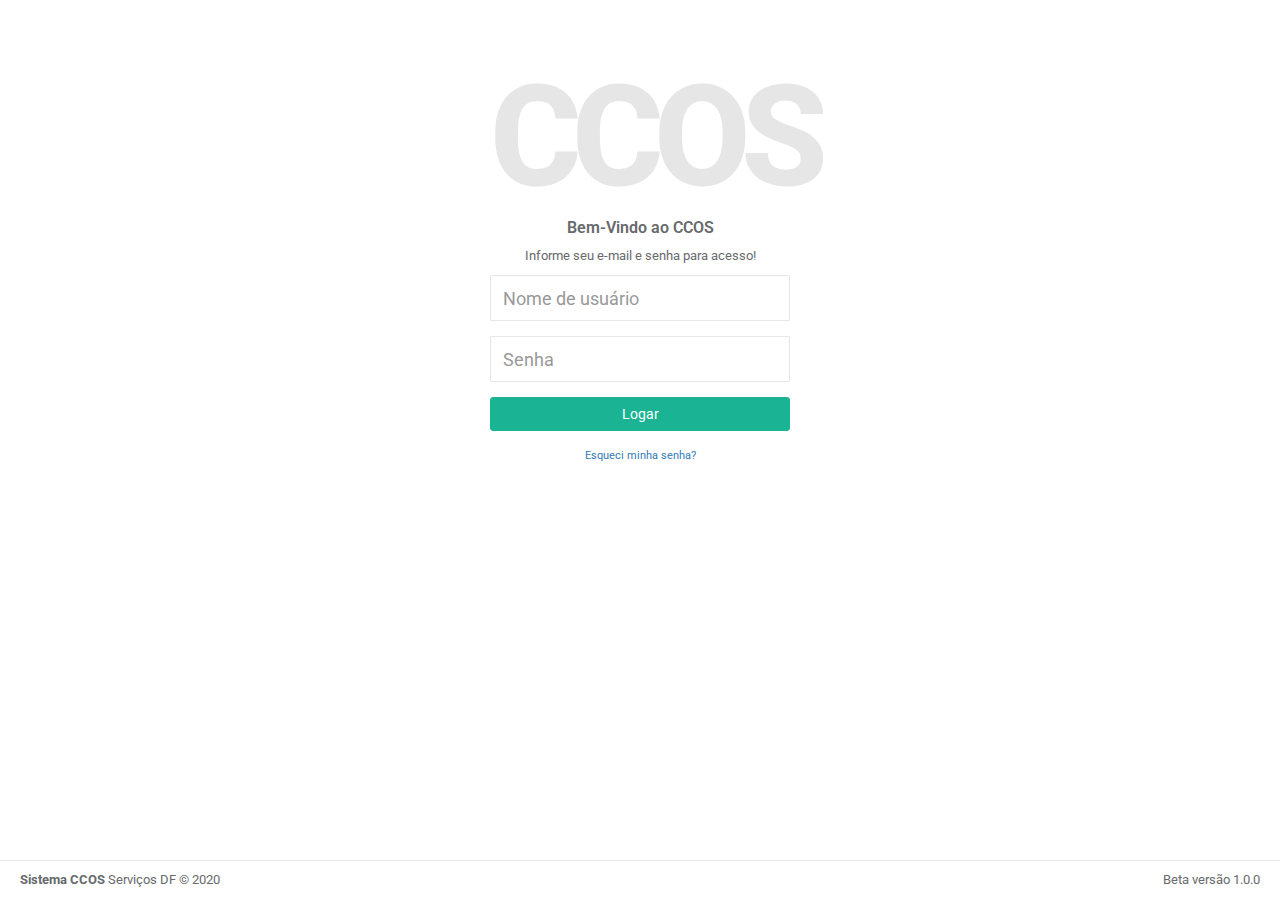
==== index.html @ 371e59b4 "Final 01" ====
<!doctype html>
<html lang="en">
<head>
  <meta charset="utf-8">
  <title>CCOS - Serviços DF</title>

  <link href="/assets/css/bootstrap.min.css" rel="stylesheet">
  <link href="/assets/font-awesome/css/font-awesome.css" rel="stylesheet">

  <link href="/assets/css/animate.css" rel="stylesheet">
  <link href="/assets/css/style.css" rel="stylesheet">
  <link href="/assets/css/plugins/select2/select2.min.css" rel="stylesheet">
  <!-- <link rel="stylesheet" src="src/assets/css/style.css"> -->


  <meta name="viewport" content="width=device-width, initial-scale=1">
  <link rel="icon" type="image/x-icon" href="favicon.ico">
  <link href="https://fonts.googleapis.com/css?family=Roboto:300,400,500&display=swap" rel="stylesheet">
  <link href="https://fonts.googleapis.com/icon?family=Material+Icons" rel="stylesheet">
  <base href="/">
<link rel="stylesheet" href="styles.6c23497a06df099eb258.css"></head>
<body>
  <app-root></app-root>


  <!-- Mainly scripts -->
  <script src="assets/js/jquery-3.1.1.min.js"></script>
  <script src="assets/js/bootstrap.min.js"></script>
  <script src="assets/js/plugins/metisMenu/jquery.metisMenu.js"></script>
  <script src="assets/js/plugins/slimscroll/jquery.slimscroll.min.js"></script>

  <!-- Flot -->
  <script src="assets/js/plugins/flot/jquery.flot.js"></script>
  <script src="assets/js/plugins/flot/jquery.flot.tooltip.min.js"></script>
  <script src="assets/js/plugins/flot/jquery.flot.spline.js"></script>
  <script src="assets/js/plugins/flot/jquery.flot.resize.js"></script>
  <script src="assets/js/plugins/flot/jquery.flot.pie.js"></script>
  <script src="assets/js/plugins/flot/jquery.flot.symbol.js"></script>
  <script src="assets/js/plugins/flot/jquery.flot.time.js"></script>

  <!-- Peity -->
  <script src="assets/js/plugins/peity/jquery.peity.min.js"></script>
  <script src="assets/js/demo/peity-demo.js"></script>

  <!-- Custom and plugin javascript -->
  <script src="assets/js/inspinia.js"></script>
  <script src="assets/js/plugins/pace/pace.min.js"></script>

  <!-- jQuery UI -->
  <script src="assets/js/plugins/jquery-ui/jquery-ui.min.js"></script>

  <!-- Jvectormap -->
  <script src="assets/js/plugins/jvectormap/jquery-jvectormap-2.0.2.min.js"></script>
  <script src="assets/js/plugins/jvectormap/jquery-jvectormap-world-mill-en.js"></script>

  <!-- EayPIE -->
  <script src="assets/js/plugins/easypiechart/jquery.easypiechart.js"></script>

  <!-- Sparkline -->
  <script src="assets/js/plugins/sparkline/jquery.sparkline.min.js"></script>

  <!-- Sparkline demo data  -->
  <script src="assets/js/demo/sparkline-demo.js"></script>

<script src="runtime-es2015.1eba213af0b233498d9d.js" type="module"></script><script src="runtime-es5.1eba213af0b233498d9d.js" nomodule defer></script><script src="polyfills-es5.9e286f6d9247438cbb02.js" nomodule defer></script><script src="polyfills-es2015.690002c25ea8557bb4b0.js" type="module"></script><script src="main-es2015.03092ae1fa1e0f585409.js" type="module"></script><script src="main-es5.03092ae1fa1e0f585409.js" nomodule defer></script></body>
</html>
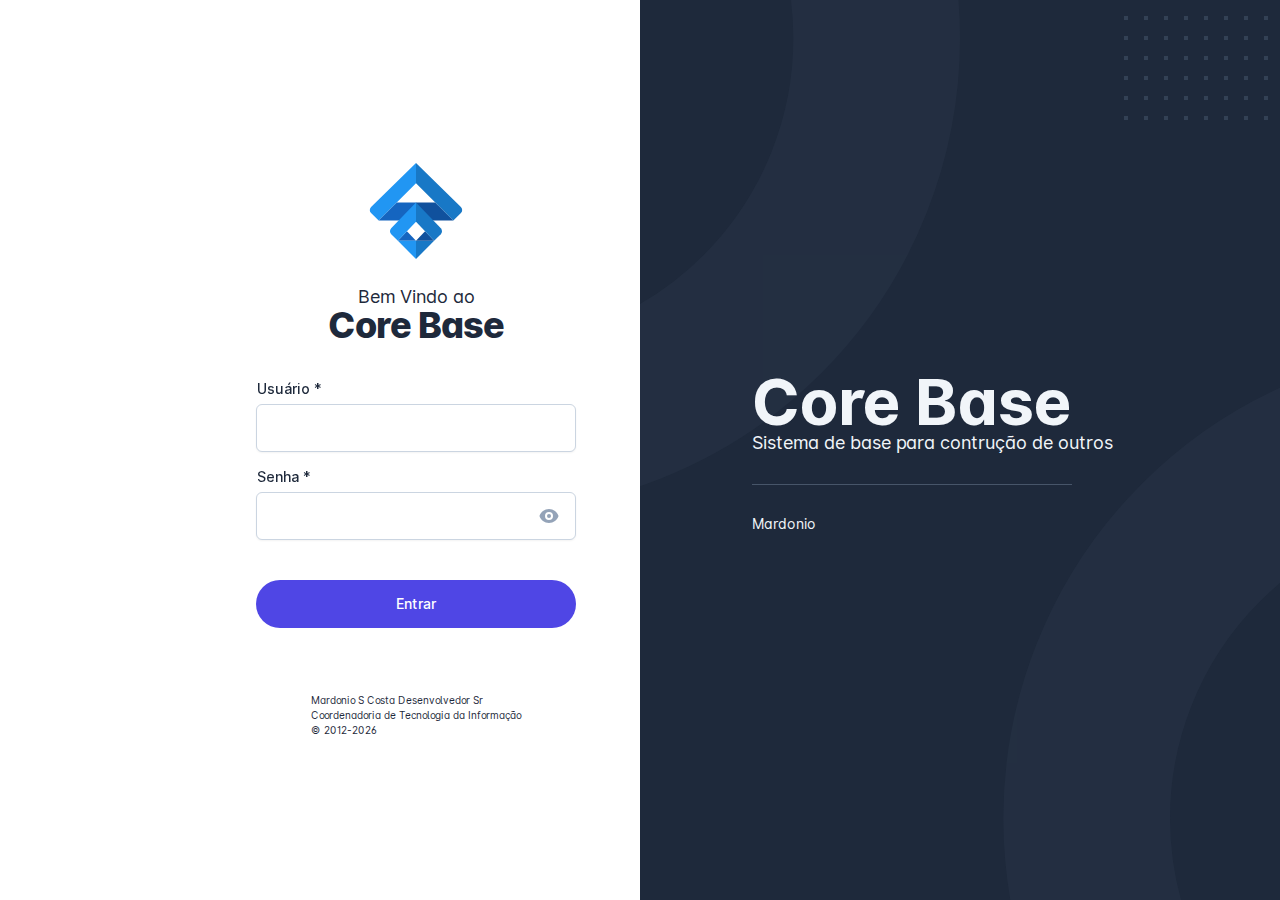
==== commit fffa9df2: "CCOS - version 2.0" ====
--- a/index.html
+++ b/index.html
@@ -1,66 +1,41 @@
-<!doctype html>
-<html lang="en">
-<head>
+<!DOCTYPE html><html lang="en"><head>
+  <title>Core Base</title>
   <meta charset="utf-8">
-  <title>CCOS - Serviços DF</title>
+  <base href="/">
+  <meta name="viewport" content="width=device-width, height=device-height, initial-scale=1.0, minimum-scale=1.0">
 
-  <link href="/assets/css/bootstrap.min.css" rel="stylesheet">
-  <link href="/assets/font-awesome/css/font-awesome.css" rel="stylesheet">
+  <!-- Favicon -->
+  <link rel="icon" type="image/png" href="favicon-16x16.png">
+  <link rel="icon" type="image/png" href="favicon-32x32.png">
 
-  <link href="/assets/css/animate.css" rel="stylesheet">
-  <link href="/assets/css/style.css" rel="stylesheet">
-  <link href="/assets/css/plugins/select2/select2.min.css" rel="stylesheet">
-  <!-- <link rel="stylesheet" src="src/assets/css/style.css"> -->
+  <!-- Fonts -->
+  <link href="assets/fonts/inter/inter.css" rel="stylesheet" media="print" onload="this.media='all'"><noscript><link rel="stylesheet" href="assets/fonts/inter/inter.css"></noscript>
+
+  <link href="https://fonts.gstatic.com" rel="preconnect">
+  <style type="text/css">@font-face{font-family:'IBM Plex Mono';font-style:italic;font-weight:400;font-display:swap;src:url(https://fonts.gstatic.com/s/ibmplexmono/v12/-F6pfjptAgt5VM-kVkqdyU8n1ioa2HdgregdFOFh.woff2) format('woff2');unicode-range:U+0460-052F, U+1C80-1C88, U+20B4, U+2DE0-2DFF, U+A640-A69F, U+FE2E-FE2F;}@font-face{font-family:'IBM Plex Mono';font-style:italic;font-weight:400;font-display:swap;src:url(https://fonts.gstatic.com/s/ibmplexmono/v12/-F6pfjptAgt5VM-kVkqdyU8n1ioa0XdgregdFOFh.woff2) format('woff2');unicode-range:U+0301, U+0400-045F, U+0490-0491, U+04B0-04B1, U+2116;}@font-face{font-family:'IBM Plex Mono';font-style:italic;font-weight:400;font-display:swap;src:url(https://fonts.gstatic.com/s/ibmplexmono/v12/-F6pfjptAgt5VM-kVkqdyU8n1ioa2ndgregdFOFh.woff2) format('woff2');unicode-range:U+0102-0103, U+0110-0111, U+0128-0129, U+0168-0169, U+01A0-01A1, U+01AF-01B0, U+1EA0-1EF9, U+20AB;}@font-face{font-family:'IBM Plex Mono';font-style:italic;font-weight:400;font-display:swap;src:url(https://fonts.gstatic.com/s/ibmplexmono/v12/-F6pfjptAgt5VM-kVkqdyU8n1ioa23dgregdFOFh.woff2) format('woff2');unicode-range:U+0100-024F, U+0259, U+1E00-1EFF, U+2020, U+20A0-20AB, U+20AD-20CF, U+2113, U+2C60-2C7F, U+A720-A7FF;}@font-face{font-family:'IBM Plex Mono';font-style:italic;font-weight:400;font-display:swap;src:url(https://fonts.gstatic.com/s/ibmplexmono/v12/-F6pfjptAgt5VM-kVkqdyU8n1ioa1XdgregdFA.woff2) format('woff2');unicode-range:U+0000-00FF, U+0131, U+0152-0153, U+02BB-02BC, U+02C6, U+02DA, U+02DC, U+2000-206F, U+2074, U+20AC, U+2122, U+2191, U+2193, U+2212, U+2215, U+FEFF, U+FFFD;}@font-face{font-family:'IBM Plex Mono';font-style:normal;font-weight:400;font-display:swap;src:url(https://fonts.gstatic.com/s/ibmplexmono/v12/-F63fjptAgt5VM-kVkqdyU8n1iIq131nj-otFQ.woff2) format('woff2');unicode-range:U+0460-052F, U+1C80-1C88, U+20B4, U+2DE0-2DFF, U+A640-A69F, U+FE2E-FE2F;}@font-face{font-family:'IBM Plex Mono';font-style:normal;font-weight:400;font-display:swap;src:url(https://fonts.gstatic.com/s/ibmplexmono/v12/-F63fjptAgt5VM-kVkqdyU8n1isq131nj-otFQ.woff2) format('woff2');unicode-range:U+0301, U+0400-045F, U+0490-0491, U+04B0-04B1, U+2116;}@font-face{font-family:'IBM Plex Mono';font-style:normal;font-weight:400;font-display:swap;src:url(https://fonts.gstatic.com/s/ibmplexmono/v12/-F63fjptAgt5VM-kVkqdyU8n1iAq131nj-otFQ.woff2) format('woff2');unicode-range:U+0102-0103, U+0110-0111, U+0128-0129, U+0168-0169, U+01A0-01A1, U+01AF-01B0, U+1EA0-1EF9, U+20AB;}@font-face{font-family:'IBM Plex Mono';font-style:normal;font-weight:400;font-display:swap;src:url(https://fonts.gstatic.com/s/ibmplexmono/v12/-F63fjptAgt5VM-kVkqdyU8n1iEq131nj-otFQ.woff2) format('woff2');unicode-range:U+0100-024F, U+0259, U+1E00-1EFF, U+2020, U+20A0-20AB, U+20AD-20CF, U+2113, U+2C60-2C7F, U+A720-A7FF;}@font-face{font-family:'IBM Plex Mono';font-style:normal;font-weight:400;font-display:swap;src:url(https://fonts.gstatic.com/s/ibmplexmono/v12/-F63fjptAgt5VM-kVkqdyU8n1i8q131nj-o.woff2) format('woff2');unicode-range:U+0000-00FF, U+0131, U+0152-0153, U+02BB-02BC, U+02C6, U+02DA, U+02DC, U+2000-206F, U+2074, U+20AC, U+2122, U+2191, U+2193, U+2212, U+2215, U+FEFF, U+FFFD;}@font-face{font-family:'IBM Plex Mono';font-style:normal;font-weight:500;font-display:swap;src:url(https://fonts.gstatic.com/s/ibmplexmono/v12/-F6qfjptAgt5VM-kVkqdyU8n3twJwl1FgsAXHNlYzg.woff2) format('woff2');unicode-range:U+0460-052F, U+1C80-1C88, U+20B4, U+2DE0-2DFF, U+A640-A69F, U+FE2E-FE2F;}@font-face{font-family:'IBM Plex Mono';font-style:normal;font-weight:500;font-display:swap;src:url(https://fonts.gstatic.com/s/ibmplexmono/v12/-F6qfjptAgt5VM-kVkqdyU8n3twJwlRFgsAXHNlYzg.woff2) format('woff2');unicode-range:U+0301, U+0400-045F, U+0490-0491, U+04B0-04B1, U+2116;}@font-face{font-family:'IBM Plex Mono';font-style:normal;font-weight:500;font-display:swap;src:url(https://fonts.gstatic.com/s/ibmplexmono/v12/-F6qfjptAgt5VM-kVkqdyU8n3twJwl9FgsAXHNlYzg.woff2) format('woff2');unicode-range:U+0102-0103, U+0110-0111, U+0128-0129, U+0168-0169, U+01A0-01A1, U+01AF-01B0, U+1EA0-1EF9, U+20AB;}@font-face{font-family:'IBM Plex Mono';font-style:normal;font-weight:500;font-display:swap;src:url(https://fonts.gstatic.com/s/ibmplexmono/v12/-F6qfjptAgt5VM-kVkqdyU8n3twJwl5FgsAXHNlYzg.woff2) format('woff2');unicode-range:U+0100-024F, U+0259, U+1E00-1EFF, U+2020, U+20A0-20AB, U+20AD-20CF, U+2113, U+2C60-2C7F, U+A720-A7FF;}@font-face{font-family:'IBM Plex Mono';font-style:normal;font-weight:500;font-display:swap;src:url(https://fonts.gstatic.com/s/ibmplexmono/v12/-F6qfjptAgt5VM-kVkqdyU8n3twJwlBFgsAXHNk.woff2) format('woff2');unicode-range:U+0000-00FF, U+0131, U+0152-0153, U+02BB-02BC, U+02C6, U+02DA, U+02DC, U+2000-206F, U+2074, U+20AC, U+2122, U+2191, U+2193, U+2212, U+2215, U+FEFF, U+FFFD;}@font-face{font-family:'IBM Plex Mono';font-style:normal;font-weight:600;font-display:swap;src:url(https://fonts.gstatic.com/s/ibmplexmono/v12/-F6qfjptAgt5VM-kVkqdyU8n3vAOwl1FgsAXHNlYzg.woff2) format('woff2');unicode-range:U+0460-052F, U+1C80-1C88, U+20B4, U+2DE0-2DFF, U+A640-A69F, U+FE2E-FE2F;}@font-face{font-family:'IBM Plex Mono';font-style:normal;font-weight:600;font-display:swap;src:url(https://fonts.gstatic.com/s/ibmplexmono/v12/-F6qfjptAgt5VM-kVkqdyU8n3vAOwlRFgsAXHNlYzg.woff2) format('woff2');unicode-range:U+0301, U+0400-045F, U+0490-0491, U+04B0-04B1, U+2116;}@font-face{font-family:'IBM Plex Mono';font-style:normal;font-weight:600;font-display:swap;src:url(https://fonts.gstatic.com/s/ibmplexmono/v12/-F6qfjptAgt5VM-kVkqdyU8n3vAOwl9FgsAXHNlYzg.woff2) format('woff2');unicode-range:U+0102-0103, U+0110-0111, U+0128-0129, U+0168-0169, U+01A0-01A1, U+01AF-01B0, U+1EA0-1EF9, U+20AB;}@font-face{font-family:'IBM Plex Mono';font-style:normal;font-weight:600;font-display:swap;src:url(https://fonts.gstatic.com/s/ibmplexmono/v12/-F6qfjptAgt5VM-kVkqdyU8n3vAOwl5FgsAXHNlYzg.woff2) format('woff2');unicode-range:U+0100-024F, U+0259, U+1E00-1EFF, U+2020, U+20A0-20AB, U+20AD-20CF, U+2113, U+2C60-2C7F, U+A720-A7FF;}@font-face{font-family:'IBM Plex Mono';font-style:normal;font-weight:600;font-display:swap;src:url(https://fonts.gstatic.com/s/ibmplexmono/v12/-F6qfjptAgt5VM-kVkqdyU8n3vAOwlBFgsAXHNk.woff2) format('woff2');unicode-range:U+0000-00FF, U+0131, U+0152-0153, U+02BB-02BC, U+02C6, U+02DA, U+02DC, U+2000-206F, U+2074, U+20AC, U+2122, U+2191, U+2193, U+2212, U+2215, U+FEFF, U+FFFD;}</style>
+
+  <!-- Icon fonts -->
+  <style type="text/css">@font-face{font-family:'Material Icons';font-style:normal;font-weight:400;src:url(https://fonts.gstatic.com/s/materialicons/v139/flUhRq6tzZclQEJ-Vdg-IuiaDsNcIhQ8tQ.woff2) format('woff2');}.material-icons{font-family:'Material Icons';font-weight:normal;font-style:normal;font-size:24px;line-height:1;letter-spacing:normal;text-transform:none;display:inline-block;white-space:nowrap;word-wrap:normal;direction:ltr;-webkit-font-feature-settings:'liga';-webkit-font-smoothing:antialiased;}</style>
+
+  <!-- Splash screen styles -->
+  <style>body fuse-splash-screen{display:flex;flex-direction:column;align-items:center;justify-content:center;position:fixed;top:0;left:0;right:0;bottom:0;background-color:#111827;color:#F9FAFB;z-index:999999;pointer-events:none;opacity:1;visibility:visible;transition:opacity 400ms cubic-bezier(0.4, 0, 0.2, 1)}body fuse-splash-screen img{width:200px;max-width:200px}body fuse-splash-screen .spinner{display:flex;align-items:center;justify-content:space-between;margin-top:40px;width:56px}body fuse-splash-screen .spinner > div{width:12px;height:12px;background-color:#1E96F7;border-radius:100%;display:inline-block;-webkit-animation:fuse-bouncedelay 1s infinite ease-in-out both;animation:fuse-bouncedelay 1s infinite ease-in-out both}body fuse-splash-screen .spinner .bounce1{-webkit-animation-delay:-0.32s;animation-delay:-0.32s}body fuse-splash-screen .spinner .bounce2{-webkit-animation-delay:-0.16s;animation-delay:-0.16s}@-webkit-keyframes fuse-bouncedelay{0%,80%,100%{-webkit-transform:scale(0)}40%{-webkit-transform:scale(1.0)}}@keyframes fuse-bouncedelay{0%,80%,100%{-webkit-transform:scale(0);transform:scale(0)}40%{-webkit-transform:scale(1.0);transform:scale(1.0)}}body:not(.fuse-splash-screen-hidden){overflow:hidden}</style><link href="assets/styles/splash-screen.css" rel="stylesheet" media="print" onload="this.media='all'"><noscript><link rel="stylesheet" href="assets/styles/splash-screen.css"></noscript>
+<style>*,:before,:after{box-sizing:border-box;border-width:0;border-style:solid;border-color:#e2e8f0}:before,:after{--tw-content:""}html{line-height:1.5;-webkit-text-size-adjust:100%;tab-size:4;font-family:Inter var,ui-sans-serif,system-ui,-apple-system,BlinkMacSystemFont,Segoe UI,Roboto,Helvetica Neue,Arial,Noto Sans,sans-serif,"Apple Color Emoji","Segoe UI Emoji",Segoe UI Symbol,"Noto Color Emoji"}body{margin:0;line-height:inherit}img{display:block;vertical-align:middle}img{max-width:100%;height:auto}*{text-rendering:optimizeLegibility;-o-text-rendering:optimizeLegibility;-ms-text-rendering:optimizeLegibility;-moz-text-rendering:optimizeLegibility;-webkit-text-rendering:optimizeLegibility;-webkit-tap-highlight-color:transparent}*:focus{outline:none!important}html,body{display:flex;flex-direction:column;flex:1 1 auto;width:100%;min-height:100%;-webkit-font-smoothing:auto;-moz-osx-font-smoothing:auto}html{font-size:16px}body{font-size:.875rem}body{font-feature-settings:"salt"}img{width:100%;vertical-align:top}body{--tw-text-opacity:1 !important;color:rgba(var(--fuse-text-default-rgb),var(--tw-text-opacity))!important;--tw-bg-opacity:1 !important;background-color:rgba(var(--fuse-bg-default-rgb),var(--tw-bg-opacity))!important}*,*:before,*:after{--tw-border-opacity:1 !important;border-color:rgba(var(--fuse-border-rgb),var(--tw-border-opacity))}@media only screen and (min-width: 960px){body:not(.os-mac) ::-webkit-scrollbar{width:8px;height:8px;background-color:#0000}body:not(.os-mac) ::-webkit-scrollbar:hover{width:8px;height:8px;background-color:#0000000f}body:not(.os-mac) ::-webkit-scrollbar-thumb{border:2px solid transparent;border-radius:20px;box-shadow:inset 0 0 0 20px #0000003d}body:not(.os-mac) ::-webkit-scrollbar-thumb:active{border-radius:20px;box-shadow:inset 0 0 0 20px #0000005e}}@media print{html{font-size:12px!important}body{background:none!important}}*,:before,:after{--tw-border-spacing-x:0;--tw-border-spacing-y:0;--tw-translate-x:0;--tw-translate-y:0;--tw-rotate:0;--tw-skew-x:0;--tw-skew-y:0;--tw-scale-x:1;--tw-scale-y:1;--tw-pan-x: ;--tw-pan-y: ;--tw-pinch-zoom: ;--tw-scroll-snap-strictness:proximity;--tw-ordinal: ;--tw-slashed-zero: ;--tw-numeric-figure: ;--tw-numeric-spacing: ;--tw-numeric-fraction: ;--tw-ring-inset: ;--tw-ring-offset-width:0px;--tw-ring-offset-color:#fff;--tw-ring-color:rgb(59 130 246 / .5);--tw-ring-offset-shadow:0 0 #0000;--tw-ring-shadow:0 0 #0000;--tw-shadow:0 0 #0000;--tw-shadow-colored:0 0 #0000;--tw-blur: ;--tw-brightness: ;--tw-contrast: ;--tw-grayscale: ;--tw-hue-rotate: ;--tw-invert: ;--tw-saturate: ;--tw-sepia: ;--tw-drop-shadow: ;--tw-backdrop-blur: ;--tw-backdrop-brightness: ;--tw-backdrop-contrast: ;--tw-backdrop-grayscale: ;--tw-backdrop-hue-rotate: ;--tw-backdrop-invert: ;--tw-backdrop-opacity: ;--tw-backdrop-saturate: ;--tw-backdrop-sepia: }body{--fuse-primary-50:#eef2ff;--fuse-primary-50-rgb:238,242,255;--fuse-primary-100:#e0e7ff;--fuse-primary-100-rgb:224,231,255;--fuse-primary-200:#c7d2fe;--fuse-primary-200-rgb:199,210,254;--fuse-primary-300:#a5b4fc;--fuse-primary-300-rgb:165,180,252;--fuse-primary-400:#818cf8;--fuse-primary-400-rgb:129,140,248;--fuse-primary-500:#6366f1;--fuse-primary-500-rgb:99,102,241;--fuse-primary-600:#4f46e5;--fuse-primary-600-rgb:79,70,229;--fuse-primary-700:#4338ca;--fuse-primary-700-rgb:67,56,202;--fuse-primary-800:#3730a3;--fuse-primary-800-rgb:55,48,163;--fuse-primary-900:#312e81;--fuse-primary-900-rgb:49,46,129;--fuse-primary:#4f46e5;--fuse-primary-rgb:79,70,229;--fuse-on-primary-50:#312e81;--fuse-on-primary-50-rgb:49,46,129;--fuse-on-primary-100:#312e81;--fuse-on-primary-100-rgb:49,46,129;--fuse-on-primary-200:#312e81;--fuse-on-primary-200-rgb:49,46,129;--fuse-on-primary-300:#312e81;--fuse-on-primary-300-rgb:49,46,129;--fuse-on-primary-400:#312e81;--fuse-on-primary-400-rgb:49,46,129;--fuse-on-primary-500:#FFFFFF;--fuse-on-primary-500-rgb:255,255,255;--fuse-on-primary-600:#FFFFFF;--fuse-on-primary-600-rgb:255,255,255;--fuse-on-primary-700:#FFFFFF;--fuse-on-primary-700-rgb:255,255,255;--fuse-on-primary-800:#FFFFFF;--fuse-on-primary-800-rgb:255,255,255;--fuse-on-primary-900:#FFFFFF;--fuse-on-primary-900-rgb:255,255,255;--fuse-on-primary:#FFFFFF;--fuse-on-primary-rgb:255,255,255;--fuse-accent-50:#f8fafc;--fuse-accent-50-rgb:248,250,252;--fuse-accent-100:#f1f5f9;--fuse-accent-100-rgb:241,245,249;--fuse-accent-200:#e2e8f0;--fuse-accent-200-rgb:226,232,240;--fuse-accent-300:#cbd5e1;--fuse-accent-300-rgb:203,213,225;--fuse-accent-400:#94a3b8;--fuse-accent-400-rgb:148,163,184;--fuse-accent-500:#64748b;--fuse-accent-500-rgb:100,116,139;--fuse-accent-600:#475569;--fuse-accent-600-rgb:71,85,105;--fuse-accent-700:#334155;--fuse-accent-700-rgb:51,65,85;--fuse-accent-800:#1e293b;--fuse-accent-800-rgb:30,41,59;--fuse-accent-900:#0f172a;--fuse-accent-900-rgb:15,23,42;--fuse-accent:#1e293b;--fuse-accent-rgb:30,41,59;--fuse-on-accent-50:#0f172a;--fuse-on-accent-50-rgb:15,23,42;--fuse-on-accent-100:#0f172a;--fuse-on-accent-100-rgb:15,23,42;--fuse-on-accent-200:#0f172a;--fuse-on-accent-200-rgb:15,23,42;--fuse-on-accent-300:#0f172a;--fuse-on-accent-300-rgb:15,23,42;--fuse-on-accent-400:#0f172a;--fuse-on-accent-400-rgb:15,23,42;--fuse-on-accent-500:#FFFFFF;--fuse-on-accent-500-rgb:255,255,255;--fuse-on-accent-600:#FFFFFF;--fuse-on-accent-600-rgb:255,255,255;--fuse-on-accent-700:#FFFFFF;--fuse-on-accent-700-rgb:255,255,255;--fuse-on-accent-800:#FFFFFF;--fuse-on-accent-800-rgb:255,255,255;--fuse-on-accent-900:#FFFFFF;--fuse-on-accent-900-rgb:255,255,255;--fuse-on-accent:#FFFFFF;--fuse-on-accent-rgb:255,255,255;--fuse-warn-50:#fef2f2;--fuse-warn-50-rgb:254,242,242;--fuse-warn-100:#fee2e2;--fuse-warn-100-rgb:254,226,226;--fuse-warn-200:#fecaca;--fuse-warn-200-rgb:254,202,202;--fuse-warn-300:#fca5a5;--fuse-warn-300-rgb:252,165,165;--fuse-warn-400:#f87171;--fuse-warn-400-rgb:248,113,113;--fuse-warn-500:#ef4444;--fuse-warn-500-rgb:239,68,68;--fuse-warn-600:#dc2626;--fuse-warn-600-rgb:220,38,38;--fuse-warn-700:#b91c1c;--fuse-warn-700-rgb:185,28,28;--fuse-warn-800:#991b1b;--fuse-warn-800-rgb:153,27,27;--fuse-warn-900:#7f1d1d;--fuse-warn-900-rgb:127,29,29;--fuse-warn:#dc2626;--fuse-warn-rgb:220,38,38;--fuse-on-warn-50:#7f1d1d;--fuse-on-warn-50-rgb:127,29,29;--fuse-on-warn-100:#7f1d1d;--fuse-on-warn-100-rgb:127,29,29;--fuse-on-warn-200:#7f1d1d;--fuse-on-warn-200-rgb:127,29,29;--fuse-on-warn-300:#7f1d1d;--fuse-on-warn-300-rgb:127,29,29;--fuse-on-warn-400:#7f1d1d;--fuse-on-warn-400-rgb:127,29,29;--fuse-on-warn-500:#fef2f2;--fuse-on-warn-500-rgb:254,242,242;--fuse-on-warn-600:#FFFFFF;--fuse-on-warn-600-rgb:255,255,255;--fuse-on-warn-700:#FFFFFF;--fuse-on-warn-700-rgb:255,255,255;--fuse-on-warn-800:#FFFFFF;--fuse-on-warn-800-rgb:255,255,255;--fuse-on-warn-900:#FFFFFF;--fuse-on-warn-900-rgb:255,255,255;--fuse-on-warn:#FFFFFF;--fuse-on-warn-rgb:255,255,255}@charset "UTF-8";@page{size:auto;margin:0}</style><link rel="stylesheet" href="styles.add3b1bbcb53ff65.css" media="print" onload="this.media='all'"><noscript><link rel="stylesheet" href="styles.add3b1bbcb53ff65.css"></noscript></head>
+
+<body>
+
+  <!-- Splash screen -->
+  <fuse-splash-screen>
+  <img src="assets/images/logo/logo.svg" alt="Fuse logo"><div class="spinner">
+      <div class="bounce1"></div>
+      <div class="bounce2"></div>
+      <div class="bounce3"></div>
+    </div>
+  </fuse-splash-screen>
+
+  <!-- App root -->
+  <app-root></app-root>
+
+<script src="runtime.b27a8039851dd46e.js" type="module"></script><script src="polyfills.ba73d2ab1de20b41.js" type="module"></script><script src="vendor.9d2102d779e0e19f.js" type="module"></script><script src="main.efa320f3e7394119.js" type="module"></script>
 
 
-  <meta name="viewport" content="width=device-width, initial-scale=1">
-  <link rel="icon" type="image/x-icon" href="favicon.ico">
-  <link href="https://fonts.googleapis.com/css?family=Roboto:300,400,500&display=swap" rel="stylesheet">
-  <link href="https://fonts.googleapis.com/icon?family=Material+Icons" rel="stylesheet">
-  <base href="/">
-<link rel="stylesheet" href="styles.6c23497a06df099eb258.css"></head>
-<body>
-  <app-root></app-root>
-
-
-  <!-- Mainly scripts -->
-  <script src="assets/js/jquery-3.1.1.min.js"></script>
-  <script src="assets/js/bootstrap.min.js"></script>
-  <script src="assets/js/plugins/metisMenu/jquery.metisMenu.js"></script>
-  <script src="assets/js/plugins/slimscroll/jquery.slimscroll.min.js"></script>
-
-  <!-- Flot -->
-  <script src="assets/js/plugins/flot/jquery.flot.js"></script>
-  <script src="assets/js/plugins/flot/jquery.flot.tooltip.min.js"></script>
-  <script src="assets/js/plugins/flot/jquery.flot.spline.js"></script>
-  <script src="assets/js/plugins/flot/jquery.flot.resize.js"></script>
-  <script src="assets/js/plugins/flot/jquery.flot.pie.js"></script>
-  <script src="assets/js/plugins/flot/jquery.flot.symbol.js"></script>
-  <script src="assets/js/plugins/flot/jquery.flot.time.js"></script>
-
-  <!-- Peity -->
-  <script src="assets/js/plugins/peity/jquery.peity.min.js"></script>
-  <script src="assets/js/demo/peity-demo.js"></script>
-
-  <!-- Custom and plugin javascript -->
-  <script src="assets/js/inspinia.js"></script>
-  <script src="assets/js/plugins/pace/pace.min.js"></script>
-
-  <!-- jQuery UI -->
-  <script src="assets/js/plugins/jquery-ui/jquery-ui.min.js"></script>
-
-  <!-- Jvectormap -->
-  <script src="assets/js/plugins/jvectormap/jquery-jvectormap-2.0.2.min.js"></script>
-  <script src="assets/js/plugins/jvectormap/jquery-jvectormap-world-mill-en.js"></script>
-
-  <!-- EayPIE -->
-  <script src="assets/js/plugins/easypiechart/jquery.easypiechart.js"></script>
-
-  <!-- Sparkline -->
-  <script src="assets/js/plugins/sparkline/jquery.sparkline.min.js"></script>
-
-  <!-- Sparkline demo data  -->
-  <script src="assets/js/demo/sparkline-demo.js"></script>
-
-<script src="runtime-es2015.1eba213af0b233498d9d.js" type="module"></script><script src="runtime-es5.1eba213af0b233498d9d.js" nomodule defer></script><script src="polyfills-es5.9e286f6d9247438cbb02.js" nomodule defer></script><script src="polyfills-es2015.690002c25ea8557bb4b0.js" type="module"></script><script src="main-es2015.03092ae1fa1e0f585409.js" type="module"></script><script src="main-es5.03092ae1fa1e0f585409.js" nomodule defer></script></body>
-</html>
+</body></html>--- a/assets/fonts/inter/inter.css
+++ b/assets/fonts/inter/inter.css
@@ -0,0 +1,17 @@
+@font-face {
+    font-family: 'Inter var';
+    font-weight: 100 900;
+    font-display: swap;
+    font-style: normal;
+    font-named-instance: 'Regular';
+    src: url("Inter-roman.var.woff2?v=3.18") format("woff2");
+}
+
+@font-face {
+    font-family: 'Inter var';
+    font-weight: 100 900;
+    font-display: swap;
+    font-style: italic;
+    font-named-instance: 'Italic';
+    src: url("Inter-italic.var.woff2?v=3.18") format("woff2");
+}
--- a/assets/fonts/inter/inter.css
+++ b/assets/fonts/inter/inter.css
@@ -0,0 +1,17 @@
+@font-face {
+    font-family: 'Inter var';
+    font-weight: 100 900;
+    font-display: swap;
+    font-style: normal;
+    font-named-instance: 'Regular';
+    src: url("Inter-roman.var.woff2?v=3.18") format("woff2");
+}
+
+@font-face {
+    font-family: 'Inter var';
+    font-weight: 100 900;
+    font-display: swap;
+    font-style: italic;
+    font-named-instance: 'Italic';
+    src: url("Inter-italic.var.woff2?v=3.18") format("woff2");
+}
--- a/assets/styles/splash-screen.css
+++ b/assets/styles/splash-screen.css
@@ -0,0 +1,80 @@
+body fuse-splash-screen {
+    display: flex;
+    flex-direction: column;
+    align-items: center;
+    justify-content: center;
+    position: fixed;
+    top: 0;
+    left: 0;
+    right: 0;
+    bottom: 0;
+    background-color: #111827;
+    color: #F9FAFB;
+    z-index: 999999;
+    pointer-events: none;
+    opacity: 1;
+    visibility: visible;
+    transition: opacity 400ms cubic-bezier(0.4, 0, 0.2, 1);
+}
+
+body fuse-splash-screen img {
+    width: 200px;
+    max-width: 200px;
+}
+
+body fuse-splash-screen .spinner {
+    display: flex;
+    align-items: center;
+    justify-content: space-between;
+    margin-top: 40px;
+    width: 56px;
+}
+
+body fuse-splash-screen .spinner > div {
+    width: 12px;
+    height: 12px;
+    background-color: #1E96F7;
+    border-radius: 100%;
+    display: inline-block;
+    -webkit-animation: fuse-bouncedelay 1s infinite ease-in-out both;
+    animation: fuse-bouncedelay 1s infinite ease-in-out both;
+}
+
+body fuse-splash-screen .spinner .bounce1 {
+    -webkit-animation-delay: -0.32s;
+    animation-delay: -0.32s;
+}
+
+body fuse-splash-screen .spinner .bounce2 {
+    -webkit-animation-delay: -0.16s;
+    animation-delay: -0.16s;
+}
+
+@-webkit-keyframes fuse-bouncedelay {
+    0%, 80%, 100% {
+        -webkit-transform: scale(0)
+    }
+    40% {
+        -webkit-transform: scale(1.0)
+    }
+}
+
+@keyframes fuse-bouncedelay {
+    0%, 80%, 100% {
+        -webkit-transform: scale(0);
+        transform: scale(0);
+    }
+    40% {
+        -webkit-transform: scale(1.0);
+        transform: scale(1.0);
+    }
+}
+
+body:not(.fuse-splash-screen-hidden) {
+    overflow: hidden;
+}
+
+body.fuse-splash-screen-hidden fuse-splash-screen {
+    visibility: hidden;
+    opacity: 0;
+}
--- a/assets/styles/splash-screen.css
+++ b/assets/styles/splash-screen.css
@@ -0,0 +1,80 @@
+body fuse-splash-screen {
+    display: flex;
+    flex-direction: column;
+    align-items: center;
+    justify-content: center;
+    position: fixed;
+    top: 0;
+    left: 0;
+    right: 0;
+    bottom: 0;
+    background-color: #111827;
+    color: #F9FAFB;
+    z-index: 999999;
+    pointer-events: none;
+    opacity: 1;
+    visibility: visible;
+    transition: opacity 400ms cubic-bezier(0.4, 0, 0.2, 1);
+}
+
+body fuse-splash-screen img {
+    width: 200px;
+    max-width: 200px;
+}
+
+body fuse-splash-screen .spinner {
+    display: flex;
+    align-items: center;
+    justify-content: space-between;
+    margin-top: 40px;
+    width: 56px;
+}
+
+body fuse-splash-screen .spinner > div {
+    width: 12px;
+    height: 12px;
+    background-color: #1E96F7;
+    border-radius: 100%;
+    display: inline-block;
+    -webkit-animation: fuse-bouncedelay 1s infinite ease-in-out both;
+    animation: fuse-bouncedelay 1s infinite ease-in-out both;
+}
+
+body fuse-splash-screen .spinner .bounce1 {
+    -webkit-animation-delay: -0.32s;
+    animation-delay: -0.32s;
+}
+
+body fuse-splash-screen .spinner .bounce2 {
+    -webkit-animation-delay: -0.16s;
+    animation-delay: -0.16s;
+}
+
+@-webkit-keyframes fuse-bouncedelay {
+    0%, 80%, 100% {
+        -webkit-transform: scale(0)
+    }
+    40% {
+        -webkit-transform: scale(1.0)
+    }
+}
+
+@keyframes fuse-bouncedelay {
+    0%, 80%, 100% {
+        -webkit-transform: scale(0);
+        transform: scale(0);
+    }
+    40% {
+        -webkit-transform: scale(1.0);
+        transform: scale(1.0);
+    }
+}
+
+body:not(.fuse-splash-screen-hidden) {
+    overflow: hidden;
+}
+
+body.fuse-splash-screen-hidden fuse-splash-screen {
+    visibility: hidden;
+    opacity: 0;
+}
--- a/styles.add3b1bbcb53ff65.css
+++ b/styles.add3b1bbcb53ff65.css
@@ -0,0 +1,8 @@
+*,:before,:after{box-sizing:border-box;border-width:0;border-style:solid;border-color:#e2e8f0}:before,:after{--tw-content: ""}html{line-height:1.5;-webkit-text-size-adjust:100%;tab-size:4;font-family:Inter var,ui-sans-serif,system-ui,-apple-system,BlinkMacSystemFont,Segoe UI,Roboto,Helvetica Neue,Arial,Noto Sans,sans-serif,"Apple Color Emoji","Segoe UI Emoji",Segoe UI Symbol,"Noto Color Emoji"}body{margin:0;line-height:inherit}hr{height:0;color:inherit;border-top-width:1px}abbr:where([title]){-webkit-text-decoration:underline dotted;text-decoration:underline dotted}h1,h2,h3,h4,h5,h6{font-size:inherit;font-weight:inherit}a{color:inherit;text-decoration:inherit}b,strong{font-weight:bolder}code,kbd,samp,pre{font-family:IBM Plex Mono,ui-monospace,SFMono-Regular,Menlo,Monaco,Consolas,Liberation Mono,Courier New,monospace;font-size:1em}small{font-size:80%}sub,sup{font-size:75%;line-height:0;position:relative;vertical-align:baseline}sub{bottom:-.25em}sup{top:-.5em}table{text-indent:0;border-color:inherit;border-collapse:collapse}button,input,optgroup,select,textarea{font-family:inherit;font-size:100%;font-weight:inherit;line-height:inherit;color:inherit;margin:0;padding:0}button,select{text-transform:none}button,[type=button],[type=reset],[type=submit]{-webkit-appearance:button;background-color:transparent;background-image:none}:-moz-focusring{outline:auto}:-moz-ui-invalid{box-shadow:none}progress{vertical-align:baseline}::-webkit-inner-spin-button,::-webkit-outer-spin-button{height:auto}[type=search]{-webkit-appearance:textfield;outline-offset:-2px}::-webkit-search-decoration{-webkit-appearance:none}::-webkit-file-upload-button{-webkit-appearance:button;font:inherit}summary{display:list-item}blockquote,dl,dd,h1,h2,h3,h4,h5,h6,hr,figure,p,pre{margin:0}fieldset{margin:0;padding:0}legend{padding:0}ol,ul,menu{list-style:none;margin:0;padding:0}textarea{resize:vertical}input::placeholder,textarea::placeholder{opacity:1;color:#94a3b8}button,[role=button]{cursor:pointer}:disabled{cursor:default}img,svg,video,canvas,audio,iframe,embed,object{display:block;vertical-align:middle}img,video{max-width:100%;height:auto}*{text-rendering:optimizeLegibility;-o-text-rendering:optimizeLegibility;-ms-text-rendering:optimizeLegibility;-moz-text-rendering:optimizeLegibility;-webkit-text-rendering:optimizeLegibility;-webkit-tap-highlight-color:transparent}*:focus{outline:none!important}html,body{display:flex;flex-direction:column;flex:1 1 auto;width:100%;min-height:100%;-webkit-font-smoothing:auto;-moz-osx-font-smoothing:auto}html{font-size:16px}body{font-size:.875rem}body{font-feature-settings:"salt"}hr{margin:32px 0;border-bottom-width:1px}img{width:100%;vertical-align:top}input[disabled]{opacity:1;-webkit-text-fill-color:currentColor}body,.dark,.light{--tw-text-opacity: 1 !important;color:rgba(var(--fuse-text-default-rgb),var(--tw-text-opacity))!important;--tw-bg-opacity: 1 !important;background-color:rgba(var(--fuse-bg-default-rgb),var(--tw-bg-opacity))!important}*,*:before,*:after{--tw-border-opacity: 1 !important;border-color:rgba(var(--fuse-border-rgb),var(--tw-border-opacity))}.dark *,.dark *:before,.dark *:after{--tw-border-opacity: .12 !important}@media only screen and (min-width: 960px){body:not(.os-mac) ::-webkit-scrollbar{width:8px;height:8px;background-color:#0000}body:not(.os-mac) ::-webkit-scrollbar:hover{width:8px;height:8px;background-color:#0000000f}body:not(.os-mac) ::-webkit-scrollbar-thumb{border:2px solid transparent;border-radius:20px;box-shadow:inset 0 0 0 20px #0000003d}body:not(.os-mac) ::-webkit-scrollbar-thumb:active{border-radius:20px;box-shadow:inset 0 0 0 20px #0000005e}body:not(.os-mac).dark ::-webkit-scrollbar-thumb{box-shadow:inset 0 0 0 20px #ffffff3d}body:not(.os-mac).dark ::-webkit-scrollbar-thumb:active{box-shadow:inset 0 0 0 20px #ffffff5e}}[disabled] *{--tw-text-opacity: 1 !important;color:rgba(var(--fuse-text-disabled-rgb),var(--tw-text-opacity))!important}@media print{html{font-size:12px!important}body,.dark,.light{background:none!important}}*,:before,:after{--tw-border-spacing-x: 0;--tw-border-spacing-y: 0;--tw-translate-x: 0;--tw-translate-y: 0;--tw-rotate: 0;--tw-skew-x: 0;--tw-skew-y: 0;--tw-scale-x: 1;--tw-scale-y: 1;--tw-pan-x: ;--tw-pan-y: ;--tw-pinch-zoom: ;--tw-scroll-snap-strictness: proximity;--tw-ordinal: ;--tw-slashed-zero: ;--tw-numeric-figure: ;--tw-numeric-spacing: ;--tw-numeric-fraction: ;--tw-ring-inset: ;--tw-ring-offset-width: 0px;--tw-ring-offset-color: #fff;--tw-ring-color: rgb(59 130 246 / .5);--tw-ring-offset-shadow: 0 0 #0000;--tw-ring-shadow: 0 0 #0000;--tw-shadow: 0 0 #0000;--tw-shadow-colored: 0 0 #0000;--tw-blur: ;--tw-brightness: ;--tw-contrast: ;--tw-grayscale: ;--tw-hue-rotate: ;--tw-invert: ;--tw-saturate: ;--tw-sepia: ;--tw-drop-shadow: ;--tw-backdrop-blur: ;--tw-backdrop-brightness: ;--tw-backdrop-contrast: ;--tw-backdrop-grayscale: ;--tw-backdrop-hue-rotate: ;--tw-backdrop-invert: ;--tw-backdrop-opacity: ;--tw-backdrop-saturate: ;--tw-backdrop-sepia: }::-webkit-backdrop{--tw-border-spacing-x: 0;--tw-border-spacing-y: 0;--tw-translate-x: 0;--tw-translate-y: 0;--tw-rotate: 0;--tw-skew-x: 0;--tw-skew-y: 0;--tw-scale-x: 1;--tw-scale-y: 1;--tw-pan-x: ;--tw-pan-y: ;--tw-pinch-zoom: ;--tw-scroll-snap-strictness: proximity;--tw-ordinal: ;--tw-slashed-zero: ;--tw-numeric-figure: ;--tw-numeric-spacing: ;--tw-numeric-fraction: ;--tw-ring-inset: ;--tw-ring-offset-width: 0px;--tw-ring-offset-color: #fff;--tw-ring-color: rgb(59 130 246 / .5);--tw-ring-offset-shadow: 0 0 #0000;--tw-ring-shadow: 0 0 #0000;--tw-shadow: 0 0 #0000;--tw-shadow-colored: 0 0 #0000;--tw-blur: ;--tw-brightness: ;--tw-contrast: ;--tw-grayscale: ;--tw-hue-rotate: ;--tw-invert: ;--tw-saturate: ;--tw-sepia: ;--tw-drop-shadow: ;--tw-backdrop-blur: ;--tw-backdrop-brightness: ;--tw-backdrop-contrast: ;--tw-backdrop-grayscale: ;--tw-backdrop-hue-rotate: ;--tw-backdrop-invert: ;--tw-backdrop-opacity: ;--tw-backdrop-saturate: ;--tw-backdrop-sepia: }::backdrop{--tw-border-spacing-x: 0;--tw-border-spacing-y: 0;--tw-translate-x: 0;--tw-translate-y: 0;--tw-rotate: 0;--tw-skew-x: 0;--tw-skew-y: 0;--tw-scale-x: 1;--tw-scale-y: 1;--tw-pan-x: ;--tw-pan-y: ;--tw-pinch-zoom: ;--tw-scroll-snap-strictness: proximity;--tw-ordinal: ;--tw-slashed-zero: ;--tw-numeric-figure: ;--tw-numeric-spacing: ;--tw-numeric-fraction: ;--tw-ring-inset: ;--tw-ring-offset-width: 0px;--tw-ring-offset-color: #fff;--tw-ring-color: rgb(59 130 246 / .5);--tw-ring-offset-shadow: 0 0 #0000;--tw-ring-shadow: 0 0 #0000;--tw-shadow: 0 0 #0000;--tw-shadow-colored: 0 0 #0000;--tw-blur: ;--tw-brightness: ;--tw-contrast: ;--tw-grayscale: ;--tw-hue-rotate: ;--tw-invert: ;--tw-saturate: ;--tw-sepia: ;--tw-drop-shadow: ;--tw-backdrop-blur: ;--tw-backdrop-brightness: ;--tw-backdrop-contrast: ;--tw-backdrop-grayscale: ;--tw-backdrop-hue-rotate: ;--tw-backdrop-invert: ;--tw-backdrop-opacity: ;--tw-backdrop-saturate: ;--tw-backdrop-sepia: }.mat-icon{--tw-text-opacity: 1;color:rgba(var(--fuse-mat-icon-rgb),var(--tw-text-opacity))}.text-default{--tw-text-opacity: 1 !important;color:rgba(var(--fuse-text-default-rgb),var(--tw-text-opacity))!important}.text-secondary{--tw-text-opacity: 1 !important;color:rgba(var(--fuse-text-secondary-rgb),var(--tw-text-opacity))!important}.text-hint{--tw-text-opacity: 1 !important;color:rgba(var(--fuse-text-hint-rgb),var(--tw-text-opacity))!important}.text-disabled{--tw-text-opacity: 1 !important;color:rgba(var(--fuse-text-disabled-rgb),var(--tw-text-opacity))!important}.divider{color:var(--fuse-divider)!important}.bg-card{--tw-bg-opacity: 1 !important;background-color:rgba(var(--fuse-bg-card-rgb),var(--tw-bg-opacity))!important}.bg-default{--tw-bg-opacity: 1 !important;background-color:rgba(var(--fuse-bg-default-rgb),var(--tw-bg-opacity))!important}.bg-hover{background-color:var(--fuse-bg-hover)!important}body,.theme-default{--fuse-primary-50: #eef2ff;--fuse-primary-50-rgb: 238,242,255;--fuse-primary-100: #e0e7ff;--fuse-primary-100-rgb: 224,231,255;--fuse-primary-200: #c7d2fe;--fuse-primary-200-rgb: 199,210,254;--fuse-primary-300: #a5b4fc;--fuse-primary-300-rgb: 165,180,252;--fuse-primary-400: #818cf8;--fuse-primary-400-rgb: 129,140,248;--fuse-primary-500: #6366f1;--fuse-primary-500-rgb: 99,102,241;--fuse-primary-600: #4f46e5;--fuse-primary-600-rgb: 79,70,229;--fuse-primary-700: #4338ca;--fuse-primary-700-rgb: 67,56,202;--fuse-primary-800: #3730a3;--fuse-primary-800-rgb: 55,48,163;--fuse-primary-900: #312e81;--fuse-primary-900-rgb: 49,46,129;--fuse-primary: #4f46e5;--fuse-primary-rgb: 79,70,229;--fuse-on-primary-50: #312e81;--fuse-on-primary-50-rgb: 49,46,129;--fuse-on-primary-100: #312e81;--fuse-on-primary-100-rgb: 49,46,129;--fuse-on-primary-200: #312e81;--fuse-on-primary-200-rgb: 49,46,129;--fuse-on-primary-300: #312e81;--fuse-on-primary-300-rgb: 49,46,129;--fuse-on-primary-400: #312e81;--fuse-on-primary-400-rgb: 49,46,129;--fuse-on-primary-500: #FFFFFF;--fuse-on-primary-500-rgb: 255,255,255;--fuse-on-primary-600: #FFFFFF;--fuse-on-primary-600-rgb: 255,255,255;--fuse-on-primary-700: #FFFFFF;--fuse-on-primary-700-rgb: 255,255,255;--fuse-on-primary-800: #FFFFFF;--fuse-on-primary-800-rgb: 255,255,255;--fuse-on-primary-900: #FFFFFF;--fuse-on-primary-900-rgb: 255,255,255;--fuse-on-primary: #FFFFFF;--fuse-on-primary-rgb: 255,255,255;--fuse-accent-50: #f8fafc;--fuse-accent-50-rgb: 248,250,252;--fuse-accent-100: #f1f5f9;--fuse-accent-100-rgb: 241,245,249;--fuse-accent-200: #e2e8f0;--fuse-accent-200-rgb: 226,232,240;--fuse-accent-300: #cbd5e1;--fuse-accent-300-rgb: 203,213,225;--fuse-accent-400: #94a3b8;--fuse-accent-400-rgb: 148,163,184;--fuse-accent-500: #64748b;--fuse-accent-500-rgb: 100,116,139;--fuse-accent-600: #475569;--fuse-accent-600-rgb: 71,85,105;--fuse-accent-700: #334155;--fuse-accent-700-rgb: 51,65,85;--fuse-accent-800: #1e293b;--fuse-accent-800-rgb: 30,41,59;--fuse-accent-900: #0f172a;--fuse-accent-900-rgb: 15,23,42;--fuse-accent: #1e293b;--fuse-accent-rgb: 30,41,59;--fuse-on-accent-50: #0f172a;--fuse-on-accent-50-rgb: 15,23,42;--fuse-on-accent-100: #0f172a;--fuse-on-accent-100-rgb: 15,23,42;--fuse-on-accent-200: #0f172a;--fuse-on-accent-200-rgb: 15,23,42;--fuse-on-accent-300: #0f172a;--fuse-on-accent-300-rgb: 15,23,42;--fuse-on-accent-400: #0f172a;--fuse-on-accent-400-rgb: 15,23,42;--fuse-on-accent-500: #FFFFFF;--fuse-on-accent-500-rgb: 255,255,255;--fuse-on-accent-600: #FFFFFF;--fuse-on-accent-600-rgb: 255,255,255;--fuse-on-accent-700: #FFFFFF;--fuse-on-accent-700-rgb: 255,255,255;--fuse-on-accent-800: #FFFFFF;--fuse-on-accent-800-rgb: 255,255,255;--fuse-on-accent-900: #FFFFFF;--fuse-on-accent-900-rgb: 255,255,255;--fuse-on-accent: #FFFFFF;--fuse-on-accent-rgb: 255,255,255;--fuse-warn-50: #fef2f2;--fuse-warn-50-rgb: 254,242,242;--fuse-warn-100: #fee2e2;--fuse-warn-100-rgb: 254,226,226;--fuse-warn-200: #fecaca;--fuse-warn-200-rgb: 254,202,202;--fuse-warn-300: #fca5a5;--fuse-warn-300-rgb: 252,165,165;--fuse-warn-400: #f87171;--fuse-warn-400-rgb: 248,113,113;--fuse-warn-500: #ef4444;--fuse-warn-500-rgb: 239,68,68;--fuse-warn-600: #dc2626;--fuse-warn-600-rgb: 220,38,38;--fuse-warn-700: #b91c1c;--fuse-warn-700-rgb: 185,28,28;--fuse-warn-800: #991b1b;--fuse-warn-800-rgb: 153,27,27;--fuse-warn-900: #7f1d1d;--fuse-warn-900-rgb: 127,29,29;--fuse-warn: #dc2626;--fuse-warn-rgb: 220,38,38;--fuse-on-warn-50: #7f1d1d;--fuse-on-warn-50-rgb: 127,29,29;--fuse-on-warn-100: #7f1d1d;--fuse-on-warn-100-rgb: 127,29,29;--fuse-on-warn-200: #7f1d1d;--fuse-on-warn-200-rgb: 127,29,29;--fuse-on-warn-300: #7f1d1d;--fuse-on-warn-300-rgb: 127,29,29;--fuse-on-warn-400: #7f1d1d;--fuse-on-warn-400-rgb: 127,29,29;--fuse-on-warn-500: #fef2f2;--fuse-on-warn-500-rgb: 254,242,242;--fuse-on-warn-600: #FFFFFF;--fuse-on-warn-600-rgb: 255,255,255;--fuse-on-warn-700: #FFFFFF;--fuse-on-warn-700-rgb: 255,255,255;--fuse-on-warn-800: #FFFFFF;--fuse-on-warn-800-rgb: 255,255,255;--fuse-on-warn-900: #FFFFFF;--fuse-on-warn-900-rgb: 255,255,255;--fuse-on-warn: #FFFFFF;--fuse-on-warn-rgb: 255,255,255}.theme-brand{--fuse-primary-50: #eff5fe;--fuse-primary-50-rgb: 239,245,254;--fuse-primary-100: #e2ecfd;--fuse-primary-100-rgb: 226,236,253;--fuse-primary-200: #c4dafa;--fuse-primary-200-rgb: 196,218,250;--fuse-primary-300: #a1c6f8;--fuse-primary-300-rgb: 161,198,248;--fuse-primary-400: #74b0f5;--fuse-primary-400-rgb: 116,176,245;--fuse-primary-500: #2196f3;--fuse-primary-500-rgb: 33,150,243;--fuse-primary-600: #1e88dc;--fuse-primary-600-rgb: 30,136,220;--fuse-primary-700: #1a78c3;--fuse-primary-700-rgb: 26,120,195;--fuse-primary-800: #1766a6;--fuse-primary-800-rgb: 23,102,166;--fuse-primary-900: #125183;--fuse-primary-900-rgb: 18,81,131;--fuse-primary: #2196f3;--fuse-primary-rgb: 33,150,243;--fuse-on-primary-50: #125183;--fuse-on-primary-50-rgb: 18,81,131;--fuse-on-primary-100: #125183;--fuse-on-primary-100-rgb: 18,81,131;--fuse-on-primary-200: #125183;--fuse-on-primary-200-rgb: 18,81,131;--fuse-on-primary-300: #125183;--fuse-on-primary-300-rgb: 18,81,131;--fuse-on-primary-400: #125183;--fuse-on-primary-400-rgb: 18,81,131;--fuse-on-primary-500: #FFFFFF;--fuse-on-primary-500-rgb: 255,255,255;--fuse-on-primary-600: #FFFFFF;--fuse-on-primary-600-rgb: 255,255,255;--fuse-on-primary-700: #FFFFFF;--fuse-on-primary-700-rgb: 255,255,255;--fuse-on-primary-800: #FFFFFF;--fuse-on-primary-800-rgb: 255,255,255;--fuse-on-primary-900: #FFFFFF;--fuse-on-primary-900-rgb: 255,255,255;--fuse-on-primary: #FFFFFF;--fuse-on-primary-rgb: 255,255,255}.theme-teal{--fuse-primary-50: #f0fdfa;--fuse-primary-50-rgb: 240,253,250;--fuse-primary-100: #ccfbf1;--fuse-primary-100-rgb: 204,251,241;--fuse-primary-200: #99f6e4;--fuse-primary-200-rgb: 153,246,228;--fuse-primary-300: #5eead4;--fuse-primary-300-rgb: 94,234,212;--fuse-primary-400: #2dd4bf;--fuse-primary-400-rgb: 45,212,191;--fuse-primary-500: #14b8a6;--fuse-primary-500-rgb: 20,184,166;--fuse-primary-600: #0d9488;--fuse-primary-600-rgb: 13,148,136;--fuse-primary-700: #0f766e;--fuse-primary-700-rgb: 15,118,110;--fuse-primary-800: #115e59;--fuse-primary-800-rgb: 17,94,89;--fuse-primary-900: #134e4a;--fuse-primary-900-rgb: 19,78,74;--fuse-primary: #0d9488;--fuse-primary-rgb: 13,148,136;--fuse-on-primary-50: #134e4a;--fuse-on-primary-50-rgb: 19,78,74;--fuse-on-primary-100: #134e4a;--fuse-on-primary-100-rgb: 19,78,74;--fuse-on-primary-200: #134e4a;--fuse-on-primary-200-rgb: 19,78,74;--fuse-on-primary-300: #134e4a;--fuse-on-primary-300-rgb: 19,78,74;--fuse-on-primary-400: #134e4a;--fuse-on-primary-400-rgb: 19,78,74;--fuse-on-primary-500: #134e4a;--fuse-on-primary-500-rgb: 19,78,74;--fuse-on-primary-600: #FFFFFF;--fuse-on-primary-600-rgb: 255,255,255;--fuse-on-primary-700: #FFFFFF;--fuse-on-primary-700-rgb: 255,255,255;--fuse-on-primary-800: #FFFFFF;--fuse-on-primary-800-rgb: 255,255,255;--fuse-on-primary-900: #FFFFFF;--fuse-on-primary-900-rgb: 255,255,255;--fuse-on-primary: #FFFFFF;--fuse-on-primary-rgb: 255,255,255}.theme-rose{--fuse-primary-50: #fff1f2;--fuse-primary-50-rgb: 255,241,242;--fuse-primary-100: #ffe4e6;--fuse-primary-100-rgb: 255,228,230;--fuse-primary-200: #fecdd3;--fuse-primary-200-rgb: 254,205,211;--fuse-primary-300: #fda4af;--fuse-primary-300-rgb: 253,164,175;--fuse-primary-400: #fb7185;--fuse-primary-400-rgb: 251,113,133;--fuse-primary-500: #f43f5e;--fuse-primary-500-rgb: 244,63,94;--fuse-primary-600: #e11d48;--fuse-primary-600-rgb: 225,29,72;--fuse-primary-700: #be123c;--fuse-primary-700-rgb: 190,18,60;--fuse-primary-800: #9f1239;--fuse-primary-800-rgb: 159,18,57;--fuse-primary-900: #881337;--fuse-primary-900-rgb: 136,19,55;--fuse-primary: #f43f5e;--fuse-primary-rgb: 244,63,94;--fuse-on-primary-50: #881337;--fuse-on-primary-50-rgb: 136,19,55;--fuse-on-primary-100: #881337;--fuse-on-primary-100-rgb: 136,19,55;--fuse-on-primary-200: #881337;--fuse-on-primary-200-rgb: 136,19,55;--fuse-on-primary-300: #881337;--fuse-on-primary-300-rgb: 136,19,55;--fuse-on-primary-400: #881337;--fuse-on-primary-400-rgb: 136,19,55;--fuse-on-primary-500: #FFFFFF;--fuse-on-primary-500-rgb: 255,255,255;--fuse-on-primary-600: #FFFFFF;--fuse-on-primary-600-rgb: 255,255,255;--fuse-on-primary-700: #FFFFFF;--fuse-on-primary-700-rgb: 255,255,255;--fuse-on-primary-800: #FFFFFF;--fuse-on-primary-800-rgb: 255,255,255;--fuse-on-primary-900: #FFFFFF;--fuse-on-primary-900-rgb: 255,255,255;--fuse-on-primary: #FFFFFF;--fuse-on-primary-rgb: 255,255,255}.theme-purple{--fuse-primary-50: #faf5ff;--fuse-primary-50-rgb: 250,245,255;--fuse-primary-100: #f3e8ff;--fuse-primary-100-rgb: 243,232,255;--fuse-primary-200: #e9d5ff;--fuse-primary-200-rgb: 233,213,255;--fuse-primary-300: #d8b4fe;--fuse-primary-300-rgb: 216,180,254;--fuse-primary-400: #c084fc;--fuse-primary-400-rgb: 192,132,252;--fuse-primary-500: #a855f7;--fuse-primary-500-rgb: 168,85,247;--fuse-primary-600: #9333ea;--fuse-primary-600-rgb: 147,51,234;--fuse-primary-700: #7e22ce;--fuse-primary-700-rgb: 126,34,206;--fuse-primary-800: #6b21a8;--fuse-primary-800-rgb: 107,33,168;--fuse-primary-900: #581c87;--fuse-primary-900-rgb: 88,28,135;--fuse-primary: #9333ea;--fuse-primary-rgb: 147,51,234;--fuse-on-primary-50: #581c87;--fuse-on-primary-50-rgb: 88,28,135;--fuse-on-primary-100: #581c87;--fuse-on-primary-100-rgb: 88,28,135;--fuse-on-primary-200: #581c87;--fuse-on-primary-200-rgb: 88,28,135;--fuse-on-primary-300: #581c87;--fuse-on-primary-300-rgb: 88,28,135;--fuse-on-primary-400: #581c87;--fuse-on-primary-400-rgb: 88,28,135;--fuse-on-primary-500: #FFFFFF;--fuse-on-primary-500-rgb: 255,255,255;--fuse-on-primary-600: #FFFFFF;--fuse-on-primary-600-rgb: 255,255,255;--fuse-on-primary-700: #FFFFFF;--fuse-on-primary-700-rgb: 255,255,255;--fuse-on-primary-800: #FFFFFF;--fuse-on-primary-800-rgb: 255,255,255;--fuse-on-primary-900: #FFFFFF;--fuse-on-primary-900-rgb: 255,255,255;--fuse-on-primary: #FFFFFF;--fuse-on-primary-rgb: 255,255,255}.theme-amber{--fuse-primary-50: #fffbeb;--fuse-primary-50-rgb: 255,251,235;--fuse-primary-100: #fef3c7;--fuse-primary-100-rgb: 254,243,199;--fuse-primary-200: #fde68a;--fuse-primary-200-rgb: 253,230,138;--fuse-primary-300: #fcd34d;--fuse-primary-300-rgb: 252,211,77;--fuse-primary-400: #fbbf24;--fuse-primary-400-rgb: 251,191,36;--fuse-primary-500: #f59e0b;--fuse-primary-500-rgb: 245,158,11;--fuse-primary-600: #d97706;--fuse-primary-600-rgb: 217,119,6;--fuse-primary-700: #b45309;--fuse-primary-700-rgb: 180,83,9;--fuse-primary-800: #92400e;--fuse-primary-800-rgb: 146,64,14;--fuse-primary-900: #78350f;--fuse-primary-900-rgb: 120,53,15;--fuse-primary: #f59e0b;--fuse-primary-rgb: 245,158,11;--fuse-on-primary-50: #78350f;--fuse-on-primary-50-rgb: 120,53,15;--fuse-on-primary-100: #78350f;--fuse-on-primary-100-rgb: 120,53,15;--fuse-on-primary-200: #78350f;--fuse-on-primary-200-rgb: 120,53,15;--fuse-on-primary-300: #78350f;--fuse-on-primary-300-rgb: 120,53,15;--fuse-on-primary-400: #78350f;--fuse-on-primary-400-rgb: 120,53,15;--fuse-on-primary-500: #78350f;--fuse-on-primary-500-rgb: 120,53,15;--fuse-on-primary-600: #FFFFFF;--fuse-on-primary-600-rgb: 255,255,255;--fuse-on-primary-700: #FFFFFF;--fuse-on-primary-700-rgb: 255,255,255;--fuse-on-primary-800: #FFFFFF;--fuse-on-primary-800-rgb: 255,255,255;--fuse-on-primary-900: #FFFFFF;--fuse-on-primary-900-rgb: 255,255,255;--fuse-on-primary: #78350f;--fuse-on-primary-rgb: 120,53,15}body.light,.light,.dark .light{--is-dark: false;--fuse-bg-app-bar: #FFFFFF;--fuse-bg-app-bar-rgb: 255,255,255;--fuse-bg-card: #FFFFFF;--fuse-bg-card-rgb: 255,255,255;--fuse-bg-default: #f1f5f9;--fuse-bg-default-rgb: 241,245,249;--fuse-bg-dialog: #FFFFFF;--fuse-bg-dialog-rgb: 255,255,255;--fuse-bg-hover: rgba(148,163,184,.12);--fuse-bg-hover-rgb: 148,163,184;--fuse-bg-status-bar: #cbd5e1;--fuse-bg-status-bar-rgb: 203,213,225;--fuse-text-default: #1e293b;--fuse-text-default-rgb: 30,41,59;--fuse-text-secondary: #64748b;--fuse-text-secondary-rgb: 100,116,139;--fuse-text-hint: #94a3b8;--fuse-text-hint-rgb: 148,163,184;--fuse-text-disabled: #94a3b8;--fuse-text-disabled-rgb: 148,163,184;--fuse-border: #e2e8f0;--fuse-border-rgb: 226,232,240;--fuse-divider: #e2e8f0;--fuse-divider-rgb: 226,232,240;--fuse-icon: #64748b;--fuse-icon-rgb: 100,116,139;--fuse-mat-icon: #64748b;--fuse-mat-icon-rgb: 100,116,139}body.dark,.dark,.light .dark{--fuse-bg-app-bar: #0f172a;--fuse-bg-app-bar-rgb: 15,23,42;--fuse-bg-card: #1e293b;--fuse-bg-card-rgb: 30,41,59;--fuse-bg-default: #0f172a;--fuse-bg-default-rgb: 15,23,42;--fuse-bg-dialog: #1e293b;--fuse-bg-dialog-rgb: 30,41,59;--fuse-bg-hover: rgba(255, 255, 255, .05);--fuse-bg-hover-rgb: 255,255,255;--fuse-bg-status-bar: #0f172a;--fuse-bg-status-bar-rgb: 15,23,42;--fuse-text-default: #FFFFFF;--fuse-text-default-rgb: 255,255,255;--fuse-text-secondary: #94a3b8;--fuse-text-secondary-rgb: 148,163,184;--fuse-text-hint: #64748b;--fuse-text-hint-rgb: 100,116,139;--fuse-text-disabled: #475569;--fuse-text-disabled-rgb: 71,85,105;--fuse-border: rgba(241,245,249,.12);--fuse-border-rgb: 241,245,249;--fuse-divider: rgba(241,245,249,.12);--fuse-divider-rgb: 241,245,249;--fuse-icon: #94a3b8;--fuse-icon-rgb: 148,163,184;--fuse-mat-icon: #94a3b8;--fuse-mat-icon-rgb: 148,163,184}.dark .dark\:bg-card{--tw-bg-opacity: 1 !important;background-color:rgba(var(--fuse-bg-card-rgb),var(--tw-bg-opacity))!important}.dark .dark\:bg-hover,.dark .dark\:hover\:bg-hover:hover{background-color:var(--fuse-bg-hover)!important}@media (min-width: 600px){.sm\:bg-card{--tw-bg-opacity: 1 !important;background-color:rgba(var(--fuse-bg-card-rgb),var(--tw-bg-opacity))!important}}.mat-badge-content{font-weight:600;font-size:12px;font-family:Roboto,Helvetica Neue,sans-serif}.mat-badge-small .mat-badge-content{font-size:9px}.mat-badge-large .mat-badge-content{font-size:24px}.mat-h1,.mat-headline,.mat-typography .mat-h1,.mat-typography .mat-headline,.mat-typography h1{font:400 24px/32px Roboto,Helvetica Neue,sans-serif;letter-spacing:normal;margin:0 0 16px}.mat-h2,.mat-title,.mat-typography .mat-h2,.mat-typography .mat-title,.mat-typography h2{font:500 20px/32px Roboto,Helvetica Neue,sans-serif;letter-spacing:normal;margin:0 0 16px}.mat-h3,.mat-subheading-2,.mat-typography .mat-h3,.mat-typography .mat-subheading-2,.mat-typography h3{font:400 16px/28px Roboto,Helvetica Neue,sans-serif;letter-spacing:normal;margin:0 0 16px}.mat-h4,.mat-subheading-1,.mat-typography .mat-h4,.mat-typography .mat-subheading-1,.mat-typography h4{font:400 15px/24px Roboto,Helvetica Neue,sans-serif;letter-spacing:normal;margin:0 0 16px}.mat-h5,.mat-typography .mat-h5,.mat-typography h5{font:400 11.62px/20px Roboto,Helvetica Neue,sans-serif;margin:0 0 12px}.mat-h6,.mat-typography .mat-h6,.mat-typography h6{font:400 9.38px/20px Roboto,Helvetica Neue,sans-serif;margin:0 0 12px}.mat-body-strong,.mat-body-2,.mat-typography .mat-body-strong,.mat-typography .mat-body-2{font:500 14px/24px Roboto,Helvetica Neue,sans-serif;letter-spacing:normal}.mat-body,.mat-body-1,.mat-typography .mat-body,.mat-typography .mat-body-1,.mat-typography{font:400 14px/20px Roboto,Helvetica Neue,sans-serif;letter-spacing:normal}.mat-body p,.mat-body-1 p,.mat-typography .mat-body p,.mat-typography .mat-body-1 p,.mat-typography p{margin:0 0 12px}.mat-small,.mat-caption,.mat-typography .mat-small,.mat-typography .mat-caption{font:400 12px/20px Roboto,Helvetica Neue,sans-serif;letter-spacing:normal}.mat-display-4,.mat-typography .mat-display-4{font:300 112px/112px Roboto,Helvetica Neue,sans-serif;letter-spacing:-.05em;margin:0 0 56px}.mat-display-3,.mat-typography .mat-display-3{font:400 56px/56px Roboto,Helvetica Neue,sans-serif;letter-spacing:-.02em;margin:0 0 64px}.mat-display-2,.mat-typography .mat-display-2{font:400 45px/48px Roboto,Helvetica Neue,sans-serif;letter-spacing:-.005em;margin:0 0 64px}.mat-display-1,.mat-typography .mat-display-1{font:400 34px/40px Roboto,Helvetica Neue,sans-serif;letter-spacing:normal;margin:0 0 64px}.mat-bottom-sheet-container{font:400 14px/20px Roboto,Helvetica Neue,sans-serif;letter-spacing:normal}.mat-button,.mat-raised-button,.mat-icon-button,.mat-stroked-button,.mat-flat-button,.mat-fab,.mat-mini-fab{font-family:Roboto,Helvetica Neue,sans-serif;font-size:14px;font-weight:500}.mat-button-toggle,.mat-card{font-family:Roboto,Helvetica Neue,sans-serif}.mat-card-title{font-size:24px;font-weight:500}.mat-card-header .mat-card-title{font-size:20px}.mat-card-subtitle,.mat-card-content{font-size:14px}.mat-checkbox{font-family:Roboto,Helvetica Neue,sans-serif}.mat-checkbox-layout .mat-checkbox-label{line-height:24px}.mat-chip{font-size:14px;font-weight:500}.mat-chip .mat-chip-trailing-icon.mat-icon,.mat-chip .mat-chip-remove.mat-icon{font-size:18px}.mat-table{font-family:Roboto,Helvetica Neue,sans-serif}.mat-header-cell{font-size:12px;font-weight:500}.mat-cell,.mat-footer-cell{font-size:14px}.mat-calendar{font-family:Roboto,Helvetica Neue,sans-serif}.mat-calendar-body{font-size:13px}.mat-calendar-body-label,.mat-calendar-period-button{font-size:14px;font-weight:500}.mat-calendar-table-header th{font-size:11px;font-weight:400}.mat-dialog-title{font:500 20px/32px Roboto,Helvetica Neue,sans-serif;letter-spacing:normal}.mat-expansion-panel-header{font-family:Roboto,Helvetica Neue,sans-serif;font-size:15px;font-weight:400}.mat-expansion-panel-content{font:400 14px/20px Roboto,Helvetica Neue,sans-serif;letter-spacing:normal}.mat-form-field{font-size:inherit;font-weight:400;line-height:1.125;font-family:Roboto,Helvetica Neue,sans-serif;letter-spacing:normal}.mat-form-field-wrapper{padding-bottom:1.34375em}.mat-form-field-prefix .mat-icon,.mat-form-field-suffix .mat-icon{font-size:150%;line-height:1.125}.mat-form-field-prefix .mat-icon-button,.mat-form-field-suffix .mat-icon-button{height:1.5em;width:1.5em}.mat-form-field-prefix .mat-icon-button .mat-icon,.mat-form-field-suffix .mat-icon-button .mat-icon{height:1.125em;line-height:1.125}.mat-form-field-infix{padding:.5em 0;border-top:.84375em solid transparent}.mat-form-field-can-float.mat-form-field-should-float .mat-form-field-label,.mat-form-field-can-float .mat-input-server:focus+.mat-form-field-label-wrapper .mat-form-field-label{transform:translateY(-1.34375em) scale(.75);width:133.3333333333%}.mat-form-field-can-float .mat-input-server[label]:not(:label-shown)+.mat-form-field-label-wrapper .mat-form-field-label{transform:translateY(-1.34374em) scale(.75);width:133.3333433333%}.mat-form-field-label-wrapper{top:-.84375em;padding-top:.84375em}.mat-form-field-label{top:1.34375em}.mat-form-field-underline{bottom:1.34375em}.mat-form-field-subscript-wrapper{font-size:75%;margin-top:.6666666667em;top:calc(100% - 1.7916666667em)}.mat-form-field-appearance-legacy .mat-form-field-wrapper{padding-bottom:1.25em}.mat-form-field-appearance-legacy .mat-form-field-infix{padding:.4375em 0}.mat-form-field-appearance-legacy.mat-form-field-can-float.mat-form-field-should-float .mat-form-field-label,.mat-form-field-appearance-legacy.mat-form-field-can-float .mat-input-server:focus+.mat-form-field-label-wrapper .mat-form-field-label{transform:translateY(-1.28125em) scale(.75) perspective(100px) translateZ(.001px);width:133.3333333333%}.mat-form-field-appearance-legacy.mat-form-field-can-float .mat-form-field-autofill-control:-webkit-autofill+.mat-form-field-label-wrapper .mat-form-field-label{transform:translateY(-1.28125em) scale(.75) perspective(100px) translateZ(.00101px);width:133.3333433333%}.mat-form-field-appearance-legacy.mat-form-field-can-float .mat-input-server[label]:not(:label-shown)+.mat-form-field-label-wrapper .mat-form-field-label{transform:translateY(-1.28125em) scale(.75) perspective(100px) translateZ(.00102px);width:133.3333533333%}.mat-form-field-appearance-legacy .mat-form-field-label{top:1.28125em}.mat-form-field-appearance-legacy .mat-form-field-underline{bottom:1.25em}.mat-form-field-appearance-legacy .mat-form-field-subscript-wrapper{margin-top:.5416666667em;top:calc(100% - 1.6666666667em)}@media print{.mat-form-field-appearance-legacy.mat-form-field-can-float.mat-form-field-should-float .mat-form-field-label,.mat-form-field-appearance-legacy.mat-form-field-can-float .mat-input-server:focus+.mat-form-field-label-wrapper .mat-form-field-label{transform:translateY(-1.28122em) scale(.75)}.mat-form-field-appearance-legacy.mat-form-field-can-float .mat-form-field-autofill-control:-webkit-autofill+.mat-form-field-label-wrapper .mat-form-field-label{transform:translateY(-1.28121em) scale(.75)}.mat-form-field-appearance-legacy.mat-form-field-can-float .mat-input-server[label]:not(:label-shown)+.mat-form-field-label-wrapper .mat-form-field-label{transform:translateY(-1.2812em) scale(.75)}}.mat-form-field-appearance-fill .mat-form-field-infix{padding:.25em 0 .75em}.mat-form-field-appearance-fill .mat-form-field-label{top:1.09375em;margin-top:-.5em}.mat-form-field-appearance-fill.mat-form-field-can-float.mat-form-field-should-float .mat-form-field-label,.mat-form-field-appearance-fill.mat-form-field-can-float .mat-input-server:focus+.mat-form-field-label-wrapper .mat-form-field-label{transform:translateY(-.59375em) scale(.75);width:133.3333333333%}.mat-form-field-appearance-fill.mat-form-field-can-float .mat-input-server[label]:not(:label-shown)+.mat-form-field-label-wrapper .mat-form-field-label{transform:translateY(-.59374em) scale(.75);width:133.3333433333%}.mat-form-field-appearance-outline .mat-form-field-infix{padding:1em 0}.mat-form-field-appearance-outline .mat-form-field-label{top:1.84375em;margin-top:-.25em}.mat-form-field-appearance-outline.mat-form-field-can-float.mat-form-field-should-float .mat-form-field-label,.mat-form-field-appearance-outline.mat-form-field-can-float .mat-input-server:focus+.mat-form-field-label-wrapper .mat-form-field-label{transform:translateY(-1.59375em) scale(.75);width:133.3333333333%}.mat-form-field-appearance-outline.mat-form-field-can-float .mat-input-server[label]:not(:label-shown)+.mat-form-field-label-wrapper .mat-form-field-label{transform:translateY(-1.59374em) scale(.75);width:133.3333433333%}.mat-grid-tile-header,.mat-grid-tile-footer{font-size:14px}.mat-grid-tile-header .mat-line,.mat-grid-tile-footer .mat-line{white-space:nowrap;overflow:hidden;text-overflow:ellipsis;display:block;box-sizing:border-box}.mat-grid-tile-header .mat-line:nth-child(n+2),.mat-grid-tile-footer .mat-line:nth-child(n+2){font-size:12px}input.mat-input-element{margin-top:-.0625em}.mat-menu-item{font-family:Roboto,Helvetica Neue,sans-serif;font-size:14px;font-weight:400}.mat-paginator,.mat-paginator-page-size .mat-select-trigger{font-family:Roboto,Helvetica Neue,sans-serif;font-size:12px}.mat-radio-button,.mat-select{font-family:Roboto,Helvetica Neue,sans-serif}.mat-select-trigger{height:1.125em}.mat-slide-toggle-content{font-family:Roboto,Helvetica Neue,sans-serif}.mat-slider-thumb-label-text{font-family:Roboto,Helvetica Neue,sans-serif;font-size:12px;font-weight:500}.mat-stepper-vertical,.mat-stepper-horizontal{font-family:Roboto,Helvetica Neue,sans-serif}.mat-step-label{font-size:14px;font-weight:400}.mat-step-sub-label-error{font-weight:400}.mat-step-label-error{font-size:14px}.mat-step-label-selected{font-size:14px;font-weight:500}.mat-tab-group{font-family:Roboto,Helvetica Neue,sans-serif}.mat-tab-label,.mat-tab-link{font-family:Roboto,Helvetica Neue,sans-serif;font-size:14px;font-weight:500}.mat-toolbar,.mat-toolbar h1,.mat-toolbar h2,.mat-toolbar h3,.mat-toolbar h4,.mat-toolbar h5,.mat-toolbar h6{font:500 20px/32px Roboto,Helvetica Neue,sans-serif;letter-spacing:normal;margin:0}.mat-tooltip{font-family:Roboto,Helvetica Neue,sans-serif;font-size:10px;padding-top:6px;padding-bottom:6px}.mat-tooltip-handset{font-size:14px;padding-top:8px;padding-bottom:8px}.mat-list-item,.mat-list-option{font-family:Roboto,Helvetica Neue,sans-serif}.mat-list-base .mat-list-item{font-size:16px}.mat-list-base .mat-list-item .mat-line{white-space:nowrap;overflow:hidden;text-overflow:ellipsis;display:block;box-sizing:border-box}.mat-list-base .mat-list-item .mat-line:nth-child(n+2){font-size:14px}.mat-list-base .mat-list-option{font-size:16px}.mat-list-base .mat-list-option .mat-line{white-space:nowrap;overflow:hidden;text-overflow:ellipsis;display:block;box-sizing:border-box}.mat-list-base .mat-list-option .mat-line:nth-child(n+2){font-size:14px}.mat-list-base .mat-subheader{font-family:Roboto,Helvetica Neue,sans-serif;font-size:14px;font-weight:500}.mat-list-base[dense] .mat-list-item{font-size:12px}.mat-list-base[dense] .mat-list-item .mat-line{white-space:nowrap;overflow:hidden;text-overflow:ellipsis;display:block;box-sizing:border-box}.mat-list-base[dense] .mat-list-item .mat-line:nth-child(n+2){font-size:12px}.mat-list-base[dense] .mat-list-option{font-size:12px}.mat-list-base[dense] .mat-list-option .mat-line{white-space:nowrap;overflow:hidden;text-overflow:ellipsis;display:block;box-sizing:border-box}.mat-list-base[dense] .mat-list-option .mat-line:nth-child(n+2){font-size:12px}.mat-list-base[dense] .mat-subheader{font-family:Roboto,Helvetica Neue,sans-serif;font-size:12px;font-weight:500}.mat-option{font-family:Roboto,Helvetica Neue,sans-serif;font-size:16px}.mat-optgroup-label{font:500 14px/24px Roboto,Helvetica Neue,sans-serif;letter-spacing:normal}.mat-simple-snackbar{font-family:Roboto,Helvetica Neue,sans-serif;font-size:14px}.mat-simple-snackbar-action{line-height:1;font-family:inherit;font-size:inherit;font-weight:500}.mat-tree{font-family:Roboto,Helvetica Neue,sans-serif}.mat-tree-node,.mat-nested-tree-node{font-weight:400;font-size:14px}.mat-ripple{overflow:hidden;position:relative}.mat-ripple:not(:empty){transform:translateZ(0)}.mat-ripple.mat-ripple-unbounded{overflow:visible}.mat-ripple-element{position:absolute;border-radius:50%;pointer-events:none;transition:opacity,transform 0ms cubic-bezier(0,0,.2,1);transform:scale3d(0,0,0)}.cdk-high-contrast-active .mat-ripple-element{display:none}.cdk-visually-hidden{border:0;clip:rect(0 0 0 0);height:1px;margin:-1px;overflow:hidden;padding:0;position:absolute;width:1px;white-space:nowrap;outline:0;-webkit-appearance:none;-moz-appearance:none;left:0}[dir=rtl] .cdk-visually-hidden{left:auto;right:0}.cdk-overlay-container,.cdk-global-overlay-wrapper{pointer-events:none;top:0;left:0;height:100%;width:100%}.cdk-overlay-container{position:fixed;z-index:1000}.cdk-overlay-container:empty{display:none}.cdk-global-overlay-wrapper{display:flex;position:absolute;z-index:1000}.cdk-overlay-pane{position:absolute;pointer-events:auto;box-sizing:border-box;z-index:1000;display:flex;max-width:100%;max-height:100%}.cdk-overlay-backdrop{position:absolute;inset:0;z-index:1000;pointer-events:auto;-webkit-tap-highlight-color:transparent;transition:opacity .4s cubic-bezier(.25,.8,.25,1);opacity:0}.cdk-overlay-backdrop.cdk-overlay-backdrop-showing{opacity:1}.cdk-high-contrast-active .cdk-overlay-backdrop.cdk-overlay-backdrop-showing{opacity:.6}.cdk-overlay-dark-backdrop{background:rgba(0,0,0,.32)}.cdk-overlay-transparent-backdrop{transition:visibility 1ms linear,opacity 1ms linear;visibility:hidden;opacity:1}.cdk-overlay-transparent-backdrop.cdk-overlay-backdrop-showing{opacity:0;visibility:visible}.cdk-overlay-backdrop-noop-animation{transition:none}.cdk-overlay-connected-position-bounding-box{position:absolute;z-index:1000;display:flex;flex-direction:column;min-width:1px;min-height:1px}.cdk-global-scrollblock{position:fixed;width:100%;overflow-y:scroll}textarea.cdk-textarea-autosize{resize:none}textarea.cdk-textarea-autosize-measuring{padding:2px 0!important;box-sizing:content-box!important;height:auto!important;overflow:hidden!important}textarea.cdk-textarea-autosize-measuring-firefox{padding:2px 0!important;box-sizing:content-box!important;height:0!important}@keyframes cdk-text-field-autofill-start{}@keyframes cdk-text-field-autofill-end{}.cdk-text-field-autofill-monitored:-webkit-autofill{animation:cdk-text-field-autofill-start 0s 1ms}.cdk-text-field-autofill-monitored:not(:-webkit-autofill){animation:cdk-text-field-autofill-end 0s 1ms}.mat-focus-indicator{position:relative}.mat-focus-indicator:before{inset:0;position:absolute;box-sizing:border-box;pointer-events:none;display:var(--mat-focus-indicator-display, none);border:var(--mat-focus-indicator-border-width, 3px) var(--mat-focus-indicator-border-style, solid) var(--mat-focus-indicator-border-color, transparent);border-radius:var(--mat-focus-indicator-border-radius, 4px)}.mat-focus-indicator:focus:before{content:""}.cdk-high-contrast-active{--mat-focus-indicator-display: block}.mat-mdc-focus-indicator{position:relative}.mat-mdc-focus-indicator:before{inset:0;position:absolute;box-sizing:border-box;pointer-events:none;display:var(--mat-mdc-focus-indicator-display, none);border:var(--mat-mdc-focus-indicator-border-width, 3px) var(--mat-mdc-focus-indicator-border-style, solid) var(--mat-mdc-focus-indicator-border-color, transparent);border-radius:var(--mat-mdc-focus-indicator-border-radius, 4px)}.mat-mdc-focus-indicator:focus:before{content:""}.cdk-high-contrast-active{--mat-mdc-focus-indicator-display: block}.mat-option{font-family:Inter var,ui-sans-serif,system-ui,-apple-system,BlinkMacSystemFont,Segoe UI,Roboto,Helvetica Neue,Arial,Noto Sans,sans-serif,"Apple Color Emoji","Segoe UI Emoji",Segoe UI Symbol,"Noto Color Emoji";font-size:16px}.mat-optgroup-label{font:600 .875rem/1.5rem Inter var,ui-sans-serif,system-ui,-apple-system,BlinkMacSystemFont,Segoe UI,Roboto,Helvetica Neue,Arial,Noto Sans,sans-serif,"Apple Color Emoji","Segoe UI Emoji",Segoe UI Symbol,"Noto Color Emoji";letter-spacing:normal}.mat-badge{position:relative}.mat-badge.mat-badge{overflow:visible}.mat-badge-hidden .mat-badge-content{display:none}.mat-badge-content{position:absolute;text-align:center;display:inline-block;border-radius:50%;transition:transform .2s ease-in-out;transform:scale(.6);overflow:hidden;white-space:nowrap;text-overflow:ellipsis;pointer-events:none}.ng-animate-disabled .mat-badge-content,.mat-badge-content._mat-animation-noopable{transition:none}.mat-badge-content.mat-badge-active{transform:none}.mat-badge-small .mat-badge-content{width:16px;height:16px;line-height:16px}.mat-badge-small.mat-badge-above .mat-badge-content{top:-8px}.mat-badge-small.mat-badge-below .mat-badge-content{bottom:-8px}.mat-badge-small.mat-badge-before .mat-badge-content{left:-16px}[dir=rtl] .mat-badge-small.mat-badge-before .mat-badge-content{left:auto;right:-16px}.mat-badge-small.mat-badge-after .mat-badge-content{right:-16px}[dir=rtl] .mat-badge-small.mat-badge-after .mat-badge-content{right:auto;left:-16px}.mat-badge-small.mat-badge-overlap.mat-badge-before .mat-badge-content{left:-8px}[dir=rtl] .mat-badge-small.mat-badge-overlap.mat-badge-before .mat-badge-content{left:auto;right:-8px}.mat-badge-small.mat-badge-overlap.mat-badge-after .mat-badge-content{right:-8px}[dir=rtl] .mat-badge-small.mat-badge-overlap.mat-badge-after .mat-badge-content{right:auto;left:-8px}.mat-badge-medium .mat-badge-content{width:22px;height:22px;line-height:22px}.mat-badge-medium.mat-badge-above .mat-badge-content{top:-11px}.mat-badge-medium.mat-badge-below .mat-badge-content{bottom:-11px}.mat-badge-medium.mat-badge-before .mat-badge-content{left:-22px}[dir=rtl] .mat-badge-medium.mat-badge-before .mat-badge-content{left:auto;right:-22px}.mat-badge-medium.mat-badge-after .mat-badge-content{right:-22px}[dir=rtl] .mat-badge-medium.mat-badge-after .mat-badge-content{right:auto;left:-22px}.mat-badge-medium.mat-badge-overlap.mat-badge-before .mat-badge-content{left:-11px}[dir=rtl] .mat-badge-medium.mat-badge-overlap.mat-badge-before .mat-badge-content{left:auto;right:-11px}.mat-badge-medium.mat-badge-overlap.mat-badge-after .mat-badge-content{right:-11px}[dir=rtl] .mat-badge-medium.mat-badge-overlap.mat-badge-after .mat-badge-content{right:auto;left:-11px}.mat-badge-large .mat-badge-content{width:28px;height:28px;line-height:28px}.mat-badge-large.mat-badge-above .mat-badge-content{top:-14px}.mat-badge-large.mat-badge-below .mat-badge-content{bottom:-14px}.mat-badge-large.mat-badge-before .mat-badge-content{left:-28px}[dir=rtl] .mat-badge-large.mat-badge-before .mat-badge-content{left:auto;right:-28px}.mat-badge-large.mat-badge-after .mat-badge-content{right:-28px}[dir=rtl] .mat-badge-large.mat-badge-after .mat-badge-content{right:auto;left:-28px}.mat-badge-large.mat-badge-overlap.mat-badge-before .mat-badge-content{left:-14px}[dir=rtl] .mat-badge-large.mat-badge-overlap.mat-badge-before .mat-badge-content{left:auto;right:-14px}.mat-badge-large.mat-badge-overlap.mat-badge-after .mat-badge-content{right:-14px}[dir=rtl] .mat-badge-large.mat-badge-overlap.mat-badge-after .mat-badge-content{right:auto;left:-14px}.mat-badge-content{font-weight:600;font-size:12px;font-family:Inter var,ui-sans-serif,system-ui,-apple-system,BlinkMacSystemFont,Segoe UI,Roboto,Helvetica Neue,Arial,Noto Sans,sans-serif,"Apple Color Emoji","Segoe UI Emoji",Segoe UI Symbol,"Noto Color Emoji"}.mat-badge-small .mat-badge-content{font-size:9px}.mat-badge-large .mat-badge-content{font-size:24px}.mat-bottom-sheet-container{font:400 14px/20px Inter var,ui-sans-serif,system-ui,-apple-system,BlinkMacSystemFont,Segoe UI,Roboto,Helvetica Neue,Arial,Noto Sans,sans-serif,"Apple Color Emoji","Segoe UI Emoji",Segoe UI Symbol,"Noto Color Emoji";letter-spacing:normal}.mat-button,.mat-raised-button,.mat-icon-button,.mat-stroked-button,.mat-flat-button,.mat-fab,.mat-mini-fab{font-family:Inter var,ui-sans-serif,system-ui,-apple-system,BlinkMacSystemFont,Segoe UI,Roboto,Helvetica Neue,Arial,Noto Sans,sans-serif,"Apple Color Emoji","Segoe UI Emoji",Segoe UI Symbol,"Noto Color Emoji";font-size:.875rem;font-weight:500}.mat-button-toggle-appearance-standard .mat-button-toggle-label-content{line-height:40px}.mat-button-toggle,.mat-card{font-family:Inter var,ui-sans-serif,system-ui,-apple-system,BlinkMacSystemFont,Segoe UI,Roboto,Helvetica Neue,Arial,Noto Sans,sans-serif,"Apple Color Emoji","Segoe UI Emoji",Segoe UI Symbol,"Noto Color Emoji"}.mat-card-title{font-size:24px;font-weight:600}.mat-card-header .mat-card-title{font-size:1.25rem}.mat-card-subtitle,.mat-card-content{font-size:14px}.mat-checkbox{font-family:Inter var,ui-sans-serif,system-ui,-apple-system,BlinkMacSystemFont,Segoe UI,Roboto,Helvetica Neue,Arial,Noto Sans,sans-serif,"Apple Color Emoji","Segoe UI Emoji",Segoe UI Symbol,"Noto Color Emoji"}.mat-checkbox-layout .mat-checkbox-label{line-height:1.5rem}.mat-chip{font-size:.875rem;font-weight:600}.mat-chip .mat-chip-trailing-icon.mat-icon,.mat-chip .mat-chip-remove.mat-icon{font-size:18px}.mat-table{font-family:Inter var,ui-sans-serif,system-ui,-apple-system,BlinkMacSystemFont,Segoe UI,Roboto,Helvetica Neue,Arial,Noto Sans,sans-serif,"Apple Color Emoji","Segoe UI Emoji",Segoe UI Symbol,"Noto Color Emoji"}.mat-header-cell{font-size:12px;font-weight:600}.mat-cell,.mat-footer-cell{font-size:14px}.mat-calendar{font-family:Inter var,ui-sans-serif,system-ui,-apple-system,BlinkMacSystemFont,Segoe UI,Roboto,Helvetica Neue,Arial,Noto Sans,sans-serif,"Apple Color Emoji","Segoe UI Emoji",Segoe UI Symbol,"Noto Color Emoji"}.mat-calendar-body{font-size:13px}.mat-calendar-body-label,.mat-calendar-period-button{font-size:.875rem;font-weight:500}.mat-calendar-table-header th{font-size:11px;font-weight:400}.mat-dialog-title{font:600 1.25rem/2rem Inter var,ui-sans-serif,system-ui,-apple-system,BlinkMacSystemFont,Segoe UI,Roboto,Helvetica Neue,Arial,Noto Sans,sans-serif,"Apple Color Emoji","Segoe UI Emoji",Segoe UI Symbol,"Noto Color Emoji";letter-spacing:normal}.mat-expansion-panel-header{height:40px}.mat-expansion-panel-header.mat-expanded{height:56px}.mat-expansion-panel-header{font-family:Inter var,ui-sans-serif,system-ui,-apple-system,BlinkMacSystemFont,Segoe UI,Roboto,Helvetica Neue,Arial,Noto Sans,sans-serif,"Apple Color Emoji","Segoe UI Emoji",Segoe UI Symbol,"Noto Color Emoji";font-size:15px;font-weight:400}.mat-expansion-panel-content{font:400 14px/20px Inter var,ui-sans-serif,system-ui,-apple-system,BlinkMacSystemFont,Segoe UI,Roboto,Helvetica Neue,Arial,Noto Sans,sans-serif,"Apple Color Emoji","Segoe UI Emoji",Segoe UI Symbol,"Noto Color Emoji";letter-spacing:normal}.mat-form-field{font:400 .875rem/1.2857142857 Inter var,ui-sans-serif,system-ui,-apple-system,BlinkMacSystemFont,Segoe UI,Roboto,Helvetica Neue,Arial,Noto Sans,sans-serif,"Apple Color Emoji","Segoe UI Emoji",Segoe UI Symbol,"Noto Color Emoji";letter-spacing:normal}.mat-form-field-wrapper{padding-bottom:1.4642857143em}.mat-form-field-prefix .mat-icon,.mat-form-field-suffix .mat-icon{font-size:150%;line-height:1.2857142857}.mat-form-field-prefix .mat-icon-button,.mat-form-field-suffix .mat-icon-button{height:1.5em;width:1.5em}.mat-form-field-prefix .mat-icon-button .mat-icon,.mat-form-field-suffix .mat-icon-button .mat-icon{height:1.2857142857em;line-height:1.2857142857}.mat-form-field-infix{padding:.5em 0;border-top:.9642857143em solid transparent}.mat-form-field-can-float.mat-form-field-should-float .mat-form-field-label,.mat-form-field-can-float .mat-input-server:focus+.mat-form-field-label-wrapper .mat-form-field-label{transform:translateY(-1.4642657143em) scale(.75);width:133.3333533333%}.mat-form-field-can-float .mat-input-server[label]:not(:label-shown)+.mat-form-field-label-wrapper .mat-form-field-label{transform:translateY(-1.4642557143em) scale(.75);width:133.3333633333%}.mat-form-field-label-wrapper{top:-.9642857143em;padding-top:.9642857143em}.mat-form-field-label{top:1.4642857143em}.mat-form-field-underline{bottom:1.4642857143em}.mat-form-field-subscript-wrapper{font-size:75%;margin-top:.6666666667em;top:calc(100% - 1.9523809524em)}.mat-form-field-appearance-legacy .mat-form-field-wrapper{padding-bottom:1.25em}.mat-form-field-appearance-legacy .mat-form-field-infix{padding:.3571428571em 0}.mat-form-field-appearance-legacy.mat-form-field-can-float.mat-form-field-should-float .mat-form-field-label,.mat-form-field-appearance-legacy.mat-form-field-can-float .mat-input-server:focus+.mat-form-field-label-wrapper .mat-form-field-label{transform:translateY(-1.3214285714em) scale(.75) perspective(100px) translateZ(.00106px);width:133.3333933333%}.mat-form-field-appearance-legacy.mat-form-field-can-float .mat-form-field-autofill-control:-webkit-autofill+.mat-form-field-label-wrapper .mat-form-field-label{transform:translateY(-1.3214285714em) scale(.75) perspective(100px) translateZ(.00107px);width:133.3334033333%}.mat-form-field-appearance-legacy.mat-form-field-can-float .mat-input-server[label]:not(:label-shown)+.mat-form-field-label-wrapper .mat-form-field-label{transform:translateY(-1.3214285714em) scale(.75) perspective(100px) translateZ(.00108px);width:133.3334133333%}.mat-form-field-appearance-legacy .mat-form-field-label{top:1.3214285714em}.mat-form-field-appearance-legacy .mat-form-field-underline{bottom:1.25em}.mat-form-field-appearance-legacy .mat-form-field-subscript-wrapper{margin-top:.380952381em;top:calc(100% - 1.6666666667em)}@media print{.mat-form-field-appearance-legacy.mat-form-field-can-float.mat-form-field-should-float .mat-form-field-label,.mat-form-field-appearance-legacy.mat-form-field-can-float .mat-input-server:focus+.mat-form-field-label-wrapper .mat-form-field-label{transform:translateY(-1.3213385714em) scale(.75)}.mat-form-field-appearance-legacy.mat-form-field-can-float .mat-form-field-autofill-control:-webkit-autofill+.mat-form-field-label-wrapper .mat-form-field-label{transform:translateY(-1.3213285714em) scale(.75)}.mat-form-field-appearance-legacy.mat-form-field-can-float .mat-input-server[label]:not(:label-shown)+.mat-form-field-label-wrapper .mat-form-field-label{transform:translateY(-1.3213185714em) scale(.75)}}.mat-form-field-appearance-fill .mat-form-field-infix{padding:.25em 0 .75em}.mat-form-field-appearance-fill .mat-form-field-label{top:1.2142857143em;margin-top:-.5em}.mat-form-field-appearance-fill.mat-form-field-can-float.mat-form-field-should-float .mat-form-field-label,.mat-form-field-appearance-fill.mat-form-field-can-float .mat-input-server:focus+.mat-form-field-label-wrapper .mat-form-field-label{transform:translateY(-.7142657143em) scale(.75);width:133.3333533333%}.mat-form-field-appearance-fill.mat-form-field-can-float .mat-input-server[label]:not(:label-shown)+.mat-form-field-label-wrapper .mat-form-field-label{transform:translateY(-.7142557143em) scale(.75);width:133.3333633333%}.mat-form-field-appearance-outline .mat-form-field-infix{padding:1em 0}.mat-form-field-appearance-outline .mat-form-field-label{top:1.9642857143em;margin-top:-.25em}.mat-form-field-appearance-outline.mat-form-field-can-float.mat-form-field-should-float .mat-form-field-label,.mat-form-field-appearance-outline.mat-form-field-can-float .mat-input-server:focus+.mat-form-field-label-wrapper .mat-form-field-label{transform:translateY(-1.7142657143em) scale(.75);width:133.3333533333%}.mat-form-field-appearance-outline.mat-form-field-can-float .mat-input-server[label]:not(:label-shown)+.mat-form-field-label-wrapper .mat-form-field-label{transform:translateY(-1.7142557143em) scale(.75);width:133.3333633333%}.mat-grid-tile-header,.mat-grid-tile-footer{font-size:14px}.mat-grid-tile-header .mat-line,.mat-grid-tile-footer .mat-line{white-space:nowrap;overflow:hidden;text-overflow:ellipsis;display:block;box-sizing:border-box}.mat-grid-tile-header .mat-line:nth-child(n+2),.mat-grid-tile-footer .mat-line:nth-child(n+2){font-size:12px}input.mat-input-element{margin-top:-.1428571429em}.mat-list-item,.mat-list-option{font-family:Inter var,ui-sans-serif,system-ui,-apple-system,BlinkMacSystemFont,Segoe UI,Roboto,Helvetica Neue,Arial,Noto Sans,sans-serif,"Apple Color Emoji","Segoe UI Emoji",Segoe UI Symbol,"Noto Color Emoji"}.mat-list-base .mat-list-item{font-size:16px}.mat-list-base .mat-list-item .mat-line{white-space:nowrap;overflow:hidden;text-overflow:ellipsis;display:block;box-sizing:border-box}.mat-list-base .mat-list-item .mat-line:nth-child(n+2){font-size:14px}.mat-list-base .mat-list-option{font-size:16px}.mat-list-base .mat-list-option .mat-line{white-space:nowrap;overflow:hidden;text-overflow:ellipsis;display:block;box-sizing:border-box}.mat-list-base .mat-list-option .mat-line:nth-child(n+2){font-size:14px}.mat-list-base .mat-subheader{font-family:Inter var,ui-sans-serif,system-ui,-apple-system,BlinkMacSystemFont,Segoe UI,Roboto,Helvetica Neue,Arial,Noto Sans,sans-serif,"Apple Color Emoji","Segoe UI Emoji",Segoe UI Symbol,"Noto Color Emoji";font-size:.875rem;font-weight:600}.mat-list-base[dense] .mat-list-item{font-size:12px}.mat-list-base[dense] .mat-list-item .mat-line{white-space:nowrap;overflow:hidden;text-overflow:ellipsis;display:block;box-sizing:border-box}.mat-list-base[dense] .mat-list-item .mat-line:nth-child(n+2){font-size:12px}.mat-list-base[dense] .mat-list-option{font-size:12px}.mat-list-base[dense] .mat-list-option .mat-line{white-space:nowrap;overflow:hidden;text-overflow:ellipsis;display:block;box-sizing:border-box}.mat-list-base[dense] .mat-list-option .mat-line:nth-child(n+2){font-size:12px}.mat-list-base[dense] .mat-subheader{font-family:Inter var,ui-sans-serif,system-ui,-apple-system,BlinkMacSystemFont,Segoe UI,Roboto,Helvetica Neue,Arial,Noto Sans,sans-serif,"Apple Color Emoji","Segoe UI Emoji",Segoe UI Symbol,"Noto Color Emoji";font-size:12px;font-weight:600}.mat-menu-item{font-family:Inter var,ui-sans-serif,system-ui,-apple-system,BlinkMacSystemFont,Segoe UI,Roboto,Helvetica Neue,Arial,Noto Sans,sans-serif,"Apple Color Emoji","Segoe UI Emoji",Segoe UI Symbol,"Noto Color Emoji";font-size:14px;font-weight:400}.mat-paginator-container{min-height:48px}.mat-paginator,.mat-paginator-page-size .mat-select-trigger{font-family:Inter var,ui-sans-serif,system-ui,-apple-system,BlinkMacSystemFont,Segoe UI,Roboto,Helvetica Neue,Arial,Noto Sans,sans-serif,"Apple Color Emoji","Segoe UI Emoji",Segoe UI Symbol,"Noto Color Emoji";font-size:12px}.mat-radio-button,.mat-select{font-family:Inter var,ui-sans-serif,system-ui,-apple-system,BlinkMacSystemFont,Segoe UI,Roboto,Helvetica Neue,Arial,Noto Sans,sans-serif,"Apple Color Emoji","Segoe UI Emoji",Segoe UI Symbol,"Noto Color Emoji"}.mat-select-trigger{height:1.2857142857em}.mat-slide-toggle-content{font-family:Inter var,ui-sans-serif,system-ui,-apple-system,BlinkMacSystemFont,Segoe UI,Roboto,Helvetica Neue,Arial,Noto Sans,sans-serif,"Apple Color Emoji","Segoe UI Emoji",Segoe UI Symbol,"Noto Color Emoji"}.mat-slider-thumb-label-text{font-family:Inter var,ui-sans-serif,system-ui,-apple-system,BlinkMacSystemFont,Segoe UI,Roboto,Helvetica Neue,Arial,Noto Sans,sans-serif,"Apple Color Emoji","Segoe UI Emoji",Segoe UI Symbol,"Noto Color Emoji";font-size:12px;font-weight:600}.mat-horizontal-stepper-header{height:64px}.mat-stepper-label-position-bottom .mat-horizontal-stepper-header,.mat-vertical-stepper-header{padding:20px 24px}.mat-stepper-vertical-line:before{top:-12px;bottom:-12px}.mat-stepper-label-position-bottom .mat-horizontal-stepper-header:after,.mat-stepper-label-position-bottom .mat-horizontal-stepper-header:before{top:32px}.mat-stepper-label-position-bottom .mat-stepper-horizontal-line{top:32px}.mat-stepper-vertical,.mat-stepper-horizontal{font-family:Inter var,ui-sans-serif,system-ui,-apple-system,BlinkMacSystemFont,Segoe UI,Roboto,Helvetica Neue,Arial,Noto Sans,sans-serif,"Apple Color Emoji","Segoe UI Emoji",Segoe UI Symbol,"Noto Color Emoji"}.mat-step-label{font-size:14px;font-weight:400}.mat-step-sub-label-error{font-weight:400}.mat-step-label-error{font-size:.875rem}.mat-step-label-selected{font-size:.875rem;font-weight:600}.mat-tab-group{font-family:Inter var,ui-sans-serif,system-ui,-apple-system,BlinkMacSystemFont,Segoe UI,Roboto,Helvetica Neue,Arial,Noto Sans,sans-serif,"Apple Color Emoji","Segoe UI Emoji",Segoe UI Symbol,"Noto Color Emoji"}.mat-tab-label,.mat-tab-link{font-family:Inter var,ui-sans-serif,system-ui,-apple-system,BlinkMacSystemFont,Segoe UI,Roboto,Helvetica Neue,Arial,Noto Sans,sans-serif,"Apple Color Emoji","Segoe UI Emoji",Segoe UI Symbol,"Noto Color Emoji";font-size:.875rem;font-weight:500}.mat-toolbar-multiple-rows{min-height:56px}.mat-toolbar-row,.mat-toolbar-single-row{height:56px}@media (max-width: 599px){.mat-toolbar-multiple-rows{min-height:48px}.mat-toolbar-row,.mat-toolbar-single-row{height:48px}}.mat-toolbar,.mat-toolbar h1,.mat-toolbar h2,.mat-toolbar h3,.mat-toolbar h4,.mat-toolbar h5,.mat-toolbar h6{font:600 1.25rem/2rem Inter var,ui-sans-serif,system-ui,-apple-system,BlinkMacSystemFont,Segoe UI,Roboto,Helvetica Neue,Arial,Noto Sans,sans-serif,"Apple Color Emoji","Segoe UI Emoji",Segoe UI Symbol,"Noto Color Emoji";letter-spacing:normal;margin:0}.mat-tooltip{font-family:Inter var,ui-sans-serif,system-ui,-apple-system,BlinkMacSystemFont,Segoe UI,Roboto,Helvetica Neue,Arial,Noto Sans,sans-serif,"Apple Color Emoji","Segoe UI Emoji",Segoe UI Symbol,"Noto Color Emoji";font-size:10px;padding-top:6px;padding-bottom:6px}.mat-tooltip-handset{font-size:14px;padding-top:8px;padding-bottom:8px}.mat-tree-node{min-height:40px}.mat-tree{font-family:Inter var,ui-sans-serif,system-ui,-apple-system,BlinkMacSystemFont,Segoe UI,Roboto,Helvetica Neue,Arial,Noto Sans,sans-serif,"Apple Color Emoji","Segoe UI Emoji",Segoe UI Symbol,"Noto Color Emoji"}.mat-tree-node,.mat-nested-tree-node{font-weight:400;font-size:14px}.mat-simple-snackbar{font-family:Inter var,ui-sans-serif,system-ui,-apple-system,BlinkMacSystemFont,Segoe UI,Roboto,Helvetica Neue,Arial,Noto Sans,sans-serif,"Apple Color Emoji","Segoe UI Emoji",Segoe UI Symbol,"Noto Color Emoji";font-size:14px}.mat-simple-snackbar-action{line-height:1;font-family:inherit;font-size:inherit;font-weight:500}body.light .mat-ripple-element,body .light .mat-ripple-element{background-color:#0000001a}body.light .mat-option,body .light .mat-option{color:#1e293b}body.light .mat-option:hover:not(.mat-option-disabled),body.light .mat-option:focus:not(.mat-option-disabled),body .light .mat-option:hover:not(.mat-option-disabled),body .light .mat-option:focus:not(.mat-option-disabled){background:rgba(148,163,184,.12)}body.light .mat-option.mat-selected:not(.mat-option-multiple):not(.mat-option-disabled),body .light .mat-option.mat-selected:not(.mat-option-multiple):not(.mat-option-disabled){background:rgba(148,163,184,.12)}body.light .mat-option.mat-active,body .light .mat-option.mat-active{background:rgba(148,163,184,.12);color:#1e293b}body.light .mat-option.mat-option-disabled,body .light .mat-option.mat-option-disabled{color:#94a3b8}body.light .mat-primary .mat-option.mat-selected:not(.mat-option-disabled),body .light .mat-primary .mat-option.mat-selected:not(.mat-option-disabled){color:var(--fuse-primary)}body.light .mat-accent .mat-option.mat-selected:not(.mat-option-disabled),body .light .mat-accent .mat-option.mat-selected:not(.mat-option-disabled){color:var(--fuse-accent)}body.light .mat-warn .mat-option.mat-selected:not(.mat-option-disabled),body .light .mat-warn .mat-option.mat-selected:not(.mat-option-disabled){color:var(--fuse-warn)}body.light .mat-optgroup-label,body .light .mat-optgroup-label{color:#64748b}body.light .mat-optgroup-disabled .mat-optgroup-label,body .light .mat-optgroup-disabled .mat-optgroup-label{color:#94a3b8}body.light .mat-pseudo-checkbox,body .light .mat-pseudo-checkbox{color:#64748b}body.light .mat-pseudo-checkbox:after,body .light .mat-pseudo-checkbox:after{color:#f1f5f9}body.light .mat-pseudo-checkbox-disabled,body .light .mat-pseudo-checkbox-disabled{color:#b0b0b0}body.light .mat-primary .mat-pseudo-checkbox-checked,body.light .mat-primary .mat-pseudo-checkbox-indeterminate,body .light .mat-primary .mat-pseudo-checkbox-checked,body .light .mat-primary .mat-pseudo-checkbox-indeterminate{background:var(--fuse-primary)}body.light .mat-pseudo-checkbox-checked,body.light .mat-pseudo-checkbox-indeterminate,body.light .mat-accent .mat-pseudo-checkbox-checked,body.light .mat-accent .mat-pseudo-checkbox-indeterminate,body .light .mat-pseudo-checkbox-checked,body .light .mat-pseudo-checkbox-indeterminate,body .light .mat-accent .mat-pseudo-checkbox-checked,body .light .mat-accent .mat-pseudo-checkbox-indeterminate{background:var(--fuse-accent)}body.light .mat-warn .mat-pseudo-checkbox-checked,body.light .mat-warn .mat-pseudo-checkbox-indeterminate,body .light .mat-warn .mat-pseudo-checkbox-checked,body .light .mat-warn .mat-pseudo-checkbox-indeterminate{background:var(--fuse-warn)}body.light .mat-pseudo-checkbox-checked.mat-pseudo-checkbox-disabled,body.light .mat-pseudo-checkbox-indeterminate.mat-pseudo-checkbox-disabled,body .light .mat-pseudo-checkbox-checked.mat-pseudo-checkbox-disabled,body .light .mat-pseudo-checkbox-indeterminate.mat-pseudo-checkbox-disabled{background:#b0b0b0}body.light .mat-app-background,body.light.mat-app-background,body .light .mat-app-background,body .light.mat-app-background{background-color:#f1f5f9;color:#1e293b}body.light .mat-elevation-z0,body .light .mat-elevation-z0{box-shadow:0 0 #0003,0 0 #00000024,0 0 #0000001f}body.light .mat-elevation-z1,body .light .mat-elevation-z1{box-shadow:0 2px 1px -1px #0003,0 1px 1px #00000024,0 1px 3px #0000001f}body.light .mat-elevation-z2,body .light .mat-elevation-z2{box-shadow:0 3px 1px -2px #0003,0 2px 2px #00000024,0 1px 5px #0000001f}body.light .mat-elevation-z3,body .light .mat-elevation-z3{box-shadow:0 3px 3px -2px #0003,0 3px 4px #00000024,0 1px 8px #0000001f}body.light .mat-elevation-z4,body .light .mat-elevation-z4{box-shadow:0 2px 4px -1px #0003,0 4px 5px #00000024,0 1px 10px #0000001f}body.light .mat-elevation-z5,body .light .mat-elevation-z5{box-shadow:0 3px 5px -1px #0003,0 5px 8px #00000024,0 1px 14px #0000001f}body.light .mat-elevation-z6,body .light .mat-elevation-z6{box-shadow:0 3px 5px -1px #0003,0 6px 10px #00000024,0 1px 18px #0000001f}body.light .mat-elevation-z7,body .light .mat-elevation-z7{box-shadow:0 4px 5px -2px #0003,0 7px 10px 1px #00000024,0 2px 16px 1px #0000001f}body.light .mat-elevation-z8,body .light .mat-elevation-z8{box-shadow:0 5px 5px -3px #0003,0 8px 10px 1px #00000024,0 3px 14px 2px #0000001f}body.light .mat-elevation-z9,body .light .mat-elevation-z9{box-shadow:0 5px 6px -3px #0003,0 9px 12px 1px #00000024,0 3px 16px 2px #0000001f}body.light .mat-elevation-z10,body .light .mat-elevation-z10{box-shadow:0 6px 6px -3px #0003,0 10px 14px 1px #00000024,0 4px 18px 3px #0000001f}body.light .mat-elevation-z11,body .light .mat-elevation-z11{box-shadow:0 6px 7px -4px #0003,0 11px 15px 1px #00000024,0 4px 20px 3px #0000001f}body.light .mat-elevation-z12,body .light .mat-elevation-z12{box-shadow:0 7px 8px -4px #0003,0 12px 17px 2px #00000024,0 5px 22px 4px #0000001f}body.light .mat-elevation-z13,body .light .mat-elevation-z13{box-shadow:0 7px 8px -4px #0003,0 13px 19px 2px #00000024,0 5px 24px 4px #0000001f}body.light .mat-elevation-z14,body .light .mat-elevation-z14{box-shadow:0 7px 9px -4px #0003,0 14px 21px 2px #00000024,0 5px 26px 4px #0000001f}body.light .mat-elevation-z15,body .light .mat-elevation-z15{box-shadow:0 8px 9px -5px #0003,0 15px 22px 2px #00000024,0 6px 28px 5px #0000001f}body.light .mat-elevation-z16,body .light .mat-elevation-z16{box-shadow:0 8px 10px -5px #0003,0 16px 24px 2px #00000024,0 6px 30px 5px #0000001f}body.light .mat-elevation-z17,body .light .mat-elevation-z17{box-shadow:0 8px 11px -5px #0003,0 17px 26px 2px #00000024,0 6px 32px 5px #0000001f}body.light .mat-elevation-z18,body .light .mat-elevation-z18{box-shadow:0 9px 11px -5px #0003,0 18px 28px 2px #00000024,0 7px 34px 6px #0000001f}body.light .mat-elevation-z19,body .light .mat-elevation-z19{box-shadow:0 9px 12px -6px #0003,0 19px 29px 2px #00000024,0 7px 36px 6px #0000001f}body.light .mat-elevation-z20,body .light .mat-elevation-z20{box-shadow:0 10px 13px -6px #0003,0 20px 31px 3px #00000024,0 8px 38px 7px #0000001f}body.light .mat-elevation-z21,body .light .mat-elevation-z21{box-shadow:0 10px 13px -6px #0003,0 21px 33px 3px #00000024,0 8px 40px 7px #0000001f}body.light .mat-elevation-z22,body .light .mat-elevation-z22{box-shadow:0 10px 14px -6px #0003,0 22px 35px 3px #00000024,0 8px 42px 7px #0000001f}body.light .mat-elevation-z23,body .light .mat-elevation-z23{box-shadow:0 11px 14px -7px #0003,0 23px 36px 3px #00000024,0 9px 44px 8px #0000001f}body.light .mat-elevation-z24,body .light .mat-elevation-z24{box-shadow:0 11px 15px -7px #0003,0 24px 38px 3px #00000024,0 9px 46px 8px #0000001f}.mat-theme-loaded-marker{display:none}body.light .mat-autocomplete-panel,body .light .mat-autocomplete-panel{background:white;color:#1e293b}body.light .mat-autocomplete-panel:not([class*=mat-elevation-z]),body .light .mat-autocomplete-panel:not([class*=mat-elevation-z]){box-shadow:0 2px 4px -1px #0003,0 4px 5px #00000024,0 1px 10px #0000001f}body.light .mat-autocomplete-panel .mat-option.mat-selected:not(.mat-active):not(:hover),body .light .mat-autocomplete-panel .mat-option.mat-selected:not(.mat-active):not(:hover){background:white}body.light .mat-autocomplete-panel .mat-option.mat-selected:not(.mat-active):not(:hover):not(.mat-option-disabled),body .light .mat-autocomplete-panel .mat-option.mat-selected:not(.mat-active):not(:hover):not(.mat-option-disabled){color:#1e293b}body.light .mat-badge-content,body .light .mat-badge-content{color:var(--fuse-on-primary);background:var(--fuse-primary)}.cdk-high-contrast-active body.light .mat-badge-content,.cdk-high-contrast-active body .light .mat-badge-content{outline:solid 1px;border-radius:0}body.light .mat-badge-accent .mat-badge-content,body .light .mat-badge-accent .mat-badge-content{background:var(--fuse-accent);color:var(--fuse-on-accent)}body.light .mat-badge-warn .mat-badge-content,body .light .mat-badge-warn .mat-badge-content{color:var(--fuse-on-warn);background:var(--fuse-warn)}body.light .mat-badge-disabled .mat-badge-content,body .light .mat-badge-disabled .mat-badge-content{background:#94a3b8;color:#94a3b8}body.light .mat-bottom-sheet-container,body .light .mat-bottom-sheet-container{box-shadow:0 8px 10px -5px #0003,0 16px 24px 2px #00000024,0 6px 30px 5px #0000001f;background:white;color:#1e293b}body.light .mat-button,body.light .mat-icon-button,body.light .mat-stroked-button,body .light .mat-button,body .light .mat-icon-button,body .light .mat-stroked-button{color:inherit;background:transparent}body.light .mat-button.mat-primary,body.light .mat-icon-button.mat-primary,body.light .mat-stroked-button.mat-primary,body .light .mat-button.mat-primary,body .light .mat-icon-button.mat-primary,body .light .mat-stroked-button.mat-primary{color:var(--fuse-primary)}body.light .mat-button.mat-accent,body.light .mat-icon-button.mat-accent,body.light .mat-stroked-button.mat-accent,body .light .mat-button.mat-accent,body .light .mat-icon-button.mat-accent,body .light .mat-stroked-button.mat-accent{color:var(--fuse-accent)}body.light .mat-button.mat-warn,body.light .mat-icon-button.mat-warn,body.light .mat-stroked-button.mat-warn,body .light .mat-button.mat-warn,body .light .mat-icon-button.mat-warn,body .light .mat-stroked-button.mat-warn{color:var(--fuse-warn)}body.light .mat-button.mat-primary.mat-button-disabled,body.light .mat-button.mat-accent.mat-button-disabled,body.light .mat-button.mat-warn.mat-button-disabled,body.light .mat-button.mat-button-disabled.mat-button-disabled,body.light .mat-icon-button.mat-primary.mat-button-disabled,body.light .mat-icon-button.mat-accent.mat-button-disabled,body.light .mat-icon-button.mat-warn.mat-button-disabled,body.light .mat-icon-button.mat-button-disabled.mat-button-disabled,body.light .mat-stroked-button.mat-primary.mat-button-disabled,body.light .mat-stroked-button.mat-accent.mat-button-disabled,body.light .mat-stroked-button.mat-warn.mat-button-disabled,body.light .mat-stroked-button.mat-button-disabled.mat-button-disabled,body .light .mat-button.mat-primary.mat-button-disabled,body .light .mat-button.mat-accent.mat-button-disabled,body .light .mat-button.mat-warn.mat-button-disabled,body .light .mat-button.mat-button-disabled.mat-button-disabled,body .light .mat-icon-button.mat-primary.mat-button-disabled,body .light .mat-icon-button.mat-accent.mat-button-disabled,body .light .mat-icon-button.mat-warn.mat-button-disabled,body .light .mat-icon-button.mat-button-disabled.mat-button-disabled,body .light .mat-stroked-button.mat-primary.mat-button-disabled,body .light .mat-stroked-button.mat-accent.mat-button-disabled,body .light .mat-stroked-button.mat-warn.mat-button-disabled,body .light .mat-stroked-button.mat-button-disabled.mat-button-disabled{color:#94a3b8}body.light .mat-button.mat-primary .mat-button-focus-overlay,body.light .mat-icon-button.mat-primary .mat-button-focus-overlay,body.light .mat-stroked-button.mat-primary .mat-button-focus-overlay,body .light .mat-button.mat-primary .mat-button-focus-overlay,body .light .mat-icon-button.mat-primary .mat-button-focus-overlay,body .light .mat-stroked-button.mat-primary .mat-button-focus-overlay{background-color:var(--fuse-primary)}body.light .mat-button.mat-accent .mat-button-focus-overlay,body.light .mat-icon-button.mat-accent .mat-button-focus-overlay,body.light .mat-stroked-button.mat-accent .mat-button-focus-overlay,body .light .mat-button.mat-accent .mat-button-focus-overlay,body .light .mat-icon-button.mat-accent .mat-button-focus-overlay,body .light .mat-stroked-button.mat-accent .mat-button-focus-overlay{background-color:var(--fuse-accent)}body.light .mat-button.mat-warn .mat-button-focus-overlay,body.light .mat-icon-button.mat-warn .mat-button-focus-overlay,body.light .mat-stroked-button.mat-warn .mat-button-focus-overlay,body .light .mat-button.mat-warn .mat-button-focus-overlay,body .light .mat-icon-button.mat-warn .mat-button-focus-overlay,body .light .mat-stroked-button.mat-warn .mat-button-focus-overlay{background-color:var(--fuse-warn)}body.light .mat-button.mat-button-disabled .mat-button-focus-overlay,body.light .mat-icon-button.mat-button-disabled .mat-button-focus-overlay,body.light .mat-stroked-button.mat-button-disabled .mat-button-focus-overlay,body .light .mat-button.mat-button-disabled .mat-button-focus-overlay,body .light .mat-icon-button.mat-button-disabled .mat-button-focus-overlay,body .light .mat-stroked-button.mat-button-disabled .mat-button-focus-overlay{background-color:transparent}body.light .mat-button .mat-ripple-element,body.light .mat-icon-button .mat-ripple-element,body.light .mat-stroked-button .mat-ripple-element,body .light .mat-button .mat-ripple-element,body .light .mat-icon-button .mat-ripple-element,body .light .mat-stroked-button .mat-ripple-element{opacity:.1;background-color:currentColor}body.light .mat-button-focus-overlay,body .light .mat-button-focus-overlay{background:#000000}body.light .mat-stroked-button:not(.mat-button-disabled),body .light .mat-stroked-button:not(.mat-button-disabled){border-color:#e2e8f0}body.light .mat-flat-button,body.light .mat-raised-button,body.light .mat-fab,body.light .mat-mini-fab,body .light .mat-flat-button,body .light .mat-raised-button,body .light .mat-fab,body .light .mat-mini-fab{color:#1e293b;background-color:#fff}body.light .mat-flat-button.mat-primary,body.light .mat-raised-button.mat-primary,body.light .mat-fab.mat-primary,body.light .mat-mini-fab.mat-primary,body .light .mat-flat-button.mat-primary,body .light .mat-raised-button.mat-primary,body .light .mat-fab.mat-primary,body .light .mat-mini-fab.mat-primary{color:var(--fuse-on-primary)}body.light .mat-flat-button.mat-accent,body.light .mat-raised-button.mat-accent,body.light .mat-fab.mat-accent,body.light .mat-mini-fab.mat-accent,body .light .mat-flat-button.mat-accent,body .light .mat-raised-button.mat-accent,body .light .mat-fab.mat-accent,body .light .mat-mini-fab.mat-accent{color:var(--fuse-on-accent)}body.light .mat-flat-button.mat-warn,body.light .mat-raised-button.mat-warn,body.light .mat-fab.mat-warn,body.light .mat-mini-fab.mat-warn,body .light .mat-flat-button.mat-warn,body .light .mat-raised-button.mat-warn,body .light .mat-fab.mat-warn,body .light .mat-mini-fab.mat-warn{color:var(--fuse-on-warn)}body.light .mat-flat-button.mat-primary.mat-button-disabled,body.light .mat-flat-button.mat-accent.mat-button-disabled,body.light .mat-flat-button.mat-warn.mat-button-disabled,body.light .mat-flat-button.mat-button-disabled.mat-button-disabled,body.light .mat-raised-button.mat-primary.mat-button-disabled,body.light .mat-raised-button.mat-accent.mat-button-disabled,body.light .mat-raised-button.mat-warn.mat-button-disabled,body.light .mat-raised-button.mat-button-disabled.mat-button-disabled,body.light .mat-fab.mat-primary.mat-button-disabled,body.light .mat-fab.mat-accent.mat-button-disabled,body.light .mat-fab.mat-warn.mat-button-disabled,body.light .mat-fab.mat-button-disabled.mat-button-disabled,body.light .mat-mini-fab.mat-primary.mat-button-disabled,body.light .mat-mini-fab.mat-accent.mat-button-disabled,body.light .mat-mini-fab.mat-warn.mat-button-disabled,body.light .mat-mini-fab.mat-button-disabled.mat-button-disabled,body .light .mat-flat-button.mat-primary.mat-button-disabled,body .light .mat-flat-button.mat-accent.mat-button-disabled,body .light .mat-flat-button.mat-warn.mat-button-disabled,body .light .mat-flat-button.mat-button-disabled.mat-button-disabled,body .light .mat-raised-button.mat-primary.mat-button-disabled,body .light .mat-raised-button.mat-accent.mat-button-disabled,body .light .mat-raised-button.mat-warn.mat-button-disabled,body .light .mat-raised-button.mat-button-disabled.mat-button-disabled,body .light .mat-fab.mat-primary.mat-button-disabled,body .light .mat-fab.mat-accent.mat-button-disabled,body .light .mat-fab.mat-warn.mat-button-disabled,body .light .mat-fab.mat-button-disabled.mat-button-disabled,body .light .mat-mini-fab.mat-primary.mat-button-disabled,body .light .mat-mini-fab.mat-accent.mat-button-disabled,body .light .mat-mini-fab.mat-warn.mat-button-disabled,body .light .mat-mini-fab.mat-button-disabled.mat-button-disabled{color:#94a3b8}body.light .mat-flat-button.mat-primary,body.light .mat-raised-button.mat-primary,body.light .mat-fab.mat-primary,body.light .mat-mini-fab.mat-primary,body .light .mat-flat-button.mat-primary,body .light .mat-raised-button.mat-primary,body .light .mat-fab.mat-primary,body .light .mat-mini-fab.mat-primary{background-color:var(--fuse-primary)}body.light .mat-flat-button.mat-accent,body.light .mat-raised-button.mat-accent,body.light .mat-fab.mat-accent,body.light .mat-mini-fab.mat-accent,body .light .mat-flat-button.mat-accent,body .light .mat-raised-button.mat-accent,body .light .mat-fab.mat-accent,body .light .mat-mini-fab.mat-accent{background-color:var(--fuse-accent)}body.light .mat-flat-button.mat-warn,body.light .mat-raised-button.mat-warn,body.light .mat-fab.mat-warn,body.light .mat-mini-fab.mat-warn,body .light .mat-flat-button.mat-warn,body .light .mat-raised-button.mat-warn,body .light .mat-fab.mat-warn,body .light .mat-mini-fab.mat-warn{background-color:var(--fuse-warn)}body.light .mat-flat-button.mat-primary.mat-button-disabled,body.light .mat-flat-button.mat-accent.mat-button-disabled,body.light .mat-flat-button.mat-warn.mat-button-disabled,body.light .mat-flat-button.mat-button-disabled.mat-button-disabled,body.light .mat-raised-button.mat-primary.mat-button-disabled,body.light .mat-raised-button.mat-accent.mat-button-disabled,body.light .mat-raised-button.mat-warn.mat-button-disabled,body.light .mat-raised-button.mat-button-disabled.mat-button-disabled,body.light .mat-fab.mat-primary.mat-button-disabled,body.light .mat-fab.mat-accent.mat-button-disabled,body.light .mat-fab.mat-warn.mat-button-disabled,body.light .mat-fab.mat-button-disabled.mat-button-disabled,body.light .mat-mini-fab.mat-primary.mat-button-disabled,body.light .mat-mini-fab.mat-accent.mat-button-disabled,body.light .mat-mini-fab.mat-warn.mat-button-disabled,body.light .mat-mini-fab.mat-button-disabled.mat-button-disabled,body .light .mat-flat-button.mat-primary.mat-button-disabled,body .light .mat-flat-button.mat-accent.mat-button-disabled,body .light .mat-flat-button.mat-warn.mat-button-disabled,body .light .mat-flat-button.mat-button-disabled.mat-button-disabled,body .light .mat-raised-button.mat-primary.mat-button-disabled,body .light .mat-raised-button.mat-accent.mat-button-disabled,body .light .mat-raised-button.mat-warn.mat-button-disabled,body .light .mat-raised-button.mat-button-disabled.mat-button-disabled,body .light .mat-fab.mat-primary.mat-button-disabled,body .light .mat-fab.mat-accent.mat-button-disabled,body .light .mat-fab.mat-warn.mat-button-disabled,body .light .mat-fab.mat-button-disabled.mat-button-disabled,body .light .mat-mini-fab.mat-primary.mat-button-disabled,body .light .mat-mini-fab.mat-accent.mat-button-disabled,body .light .mat-mini-fab.mat-warn.mat-button-disabled,body .light .mat-mini-fab.mat-button-disabled.mat-button-disabled{background-color:#94a3b861}body.light .mat-flat-button.mat-primary .mat-ripple-element,body.light .mat-raised-button.mat-primary .mat-ripple-element,body.light .mat-fab.mat-primary .mat-ripple-element,body.light .mat-mini-fab.mat-primary .mat-ripple-element,body .light .mat-flat-button.mat-primary .mat-ripple-element,body .light .mat-raised-button.mat-primary .mat-ripple-element,body .light .mat-fab.mat-primary .mat-ripple-element,body .light .mat-mini-fab.mat-primary .mat-ripple-element{background-color:var(--fuse-on-primary);opacity:.1}body.light .mat-flat-button.mat-accent .mat-ripple-element,body.light .mat-raised-button.mat-accent .mat-ripple-element,body.light .mat-fab.mat-accent .mat-ripple-element,body.light .mat-mini-fab.mat-accent .mat-ripple-element,body .light .mat-flat-button.mat-accent .mat-ripple-element,body .light .mat-raised-button.mat-accent .mat-ripple-element,body .light .mat-fab.mat-accent .mat-ripple-element,body .light .mat-mini-fab.mat-accent .mat-ripple-element{background-color:var(--fuse-on-accent);opacity:.1}body.light .mat-flat-button.mat-warn .mat-ripple-element,body.light .mat-raised-button.mat-warn .mat-ripple-element,body.light .mat-fab.mat-warn .mat-ripple-element,body.light .mat-mini-fab.mat-warn .mat-ripple-element,body .light .mat-flat-button.mat-warn .mat-ripple-element,body .light .mat-raised-button.mat-warn .mat-ripple-element,body .light .mat-fab.mat-warn .mat-ripple-element,body .light .mat-mini-fab.mat-warn .mat-ripple-element{background-color:var(--fuse-on-warn);opacity:.1}body.light .mat-stroked-button:not([class*=mat-elevation-z]),body.light .mat-flat-button:not([class*=mat-elevation-z]),body .light .mat-stroked-button:not([class*=mat-elevation-z]),body .light .mat-flat-button:not([class*=mat-elevation-z]){box-shadow:0 0 #0003,0 0 #00000024,0 0 #0000001f}body.light .mat-raised-button:not([class*=mat-elevation-z]),body .light .mat-raised-button:not([class*=mat-elevation-z]){box-shadow:0 3px 1px -2px #0003,0 2px 2px #00000024,0 1px 5px #0000001f}body.light .mat-raised-button:not(.mat-button-disabled):active:not([class*=mat-elevation-z]),body .light .mat-raised-button:not(.mat-button-disabled):active:not([class*=mat-elevation-z]){box-shadow:0 5px 5px -3px #0003,0 8px 10px 1px #00000024,0 3px 14px 2px #0000001f}body.light .mat-raised-button.mat-button-disabled:not([class*=mat-elevation-z]),body .light .mat-raised-button.mat-button-disabled:not([class*=mat-elevation-z]){box-shadow:0 0 #0003,0 0 #00000024,0 0 #0000001f}body.light .mat-fab:not([class*=mat-elevation-z]),body.light .mat-mini-fab:not([class*=mat-elevation-z]),body .light .mat-fab:not([class*=mat-elevation-z]),body .light .mat-mini-fab:not([class*=mat-elevation-z]){box-shadow:0 3px 5px -1px #0003,0 6px 10px #00000024,0 1px 18px #0000001f}body.light .mat-fab:not(.mat-button-disabled):active:not([class*=mat-elevation-z]),body.light .mat-mini-fab:not(.mat-button-disabled):active:not([class*=mat-elevation-z]),body .light .mat-fab:not(.mat-button-disabled):active:not([class*=mat-elevation-z]),body .light .mat-mini-fab:not(.mat-button-disabled):active:not([class*=mat-elevation-z]){box-shadow:0 7px 8px -4px #0003,0 12px 17px 2px #00000024,0 5px 22px 4px #0000001f}body.light .mat-fab.mat-button-disabled:not([class*=mat-elevation-z]),body.light .mat-mini-fab.mat-button-disabled:not([class*=mat-elevation-z]),body .light .mat-fab.mat-button-disabled:not([class*=mat-elevation-z]),body .light .mat-mini-fab.mat-button-disabled:not([class*=mat-elevation-z]){box-shadow:0 0 #0003,0 0 #00000024,0 0 #0000001f}body.light .mat-button-toggle-standalone:not([class*=mat-elevation-z]),body.light .mat-button-toggle-group:not([class*=mat-elevation-z]),body .light .mat-button-toggle-standalone:not([class*=mat-elevation-z]),body .light .mat-button-toggle-group:not([class*=mat-elevation-z]){box-shadow:0 3px 1px -2px #0003,0 2px 2px #00000024,0 1px 5px #0000001f}body.light .mat-button-toggle-standalone.mat-button-toggle-appearance-standard:not([class*=mat-elevation-z]),body.light .mat-button-toggle-group-appearance-standard:not([class*=mat-elevation-z]),body .light .mat-button-toggle-standalone.mat-button-toggle-appearance-standard:not([class*=mat-elevation-z]),body .light .mat-button-toggle-group-appearance-standard:not([class*=mat-elevation-z]){box-shadow:none}body.light .mat-button-toggle,body .light .mat-button-toggle{color:#94a3b8}body.light .mat-button-toggle .mat-button-toggle-focus-overlay,body .light .mat-button-toggle .mat-button-toggle-focus-overlay{background-color:#64748b}body.light .mat-button-toggle-appearance-standard,body .light .mat-button-toggle-appearance-standard{color:#1e293b;background:white}body.light .mat-button-toggle-appearance-standard .mat-button-toggle-focus-overlay,body .light .mat-button-toggle-appearance-standard .mat-button-toggle-focus-overlay{background-color:#64748b}body.light .mat-button-toggle-group-appearance-standard .mat-button-toggle+.mat-button-toggle,body .light .mat-button-toggle-group-appearance-standard .mat-button-toggle+.mat-button-toggle{border-left:solid 1px #e2e8f0}body.light [dir=rtl] .mat-button-toggle-group-appearance-standard .mat-button-toggle+.mat-button-toggle,body .light [dir=rtl] .mat-button-toggle-group-appearance-standard .mat-button-toggle+.mat-button-toggle{border-left:none;border-right:solid 1px #e2e8f0}body.light .mat-button-toggle-group-appearance-standard.mat-button-toggle-vertical .mat-button-toggle+.mat-button-toggle,body .light .mat-button-toggle-group-appearance-standard.mat-button-toggle-vertical .mat-button-toggle+.mat-button-toggle{border-left:none;border-right:none;border-top:solid 1px #e2e8f0}body.light .mat-button-toggle-checked,body .light .mat-button-toggle-checked{background-color:#e2e8f0;color:#64748b}body.light .mat-button-toggle-checked.mat-button-toggle-appearance-standard,body .light .mat-button-toggle-checked.mat-button-toggle-appearance-standard{color:#1e293b}body.light .mat-button-toggle-disabled,body .light .mat-button-toggle-disabled{color:#94a3b8;background-color:#cbd5e1}body.light .mat-button-toggle-disabled.mat-button-toggle-appearance-standard,body .light .mat-button-toggle-disabled.mat-button-toggle-appearance-standard{background:white}body.light .mat-button-toggle-disabled.mat-button-toggle-checked,body .light .mat-button-toggle-disabled.mat-button-toggle-checked{background-color:#e2e8f0}body.light .mat-button-toggle-standalone.mat-button-toggle-appearance-standard,body.light .mat-button-toggle-group-appearance-standard,body .light .mat-button-toggle-standalone.mat-button-toggle-appearance-standard,body .light .mat-button-toggle-group-appearance-standard{border:solid 1px #e2e8f0}body.light .mat-card,body .light .mat-card{background:white;color:#1e293b}body.light .mat-card:not([class*=mat-elevation-z]),body .light .mat-card:not([class*=mat-elevation-z]){box-shadow:0 2px 1px -1px #0003,0 1px 1px #00000024,0 1px 3px #0000001f}body.light .mat-card.mat-card-flat:not([class*=mat-elevation-z]),body .light .mat-card.mat-card-flat:not([class*=mat-elevation-z]){box-shadow:0 0 #0003,0 0 #00000024,0 0 #0000001f}body.light .mat-card-subtitle,body .light .mat-card-subtitle{color:#64748b}body.light .mat-checkbox-frame,body .light .mat-checkbox-frame{border-color:#64748b}body.light .mat-checkbox-checkmark,body .light .mat-checkbox-checkmark{fill:#f1f5f9}body.light .mat-checkbox-checkmark-path,body .light .mat-checkbox-checkmark-path{stroke:#f1f5f9!important}body.light .mat-checkbox-mixedmark,body .light .mat-checkbox-mixedmark{background-color:#f1f5f9}body.light .mat-checkbox-indeterminate.mat-primary .mat-checkbox-background,body.light .mat-checkbox-checked.mat-primary .mat-checkbox-background,body .light .mat-checkbox-indeterminate.mat-primary .mat-checkbox-background,body .light .mat-checkbox-checked.mat-primary .mat-checkbox-background{background-color:var(--fuse-primary)}body.light .mat-checkbox-indeterminate.mat-accent .mat-checkbox-background,body.light .mat-checkbox-checked.mat-accent .mat-checkbox-background,body .light .mat-checkbox-indeterminate.mat-accent .mat-checkbox-background,body .light .mat-checkbox-checked.mat-accent .mat-checkbox-background{background-color:var(--fuse-accent)}body.light .mat-checkbox-indeterminate.mat-warn .mat-checkbox-background,body.light .mat-checkbox-checked.mat-warn .mat-checkbox-background,body .light .mat-checkbox-indeterminate.mat-warn .mat-checkbox-background,body .light .mat-checkbox-checked.mat-warn .mat-checkbox-background{background-color:var(--fuse-warn)}body.light .mat-checkbox-disabled.mat-checkbox-checked .mat-checkbox-background,body.light .mat-checkbox-disabled.mat-checkbox-indeterminate .mat-checkbox-background,body .light .mat-checkbox-disabled.mat-checkbox-checked .mat-checkbox-background,body .light .mat-checkbox-disabled.mat-checkbox-indeterminate .mat-checkbox-background{background-color:#b0b0b0}body.light .mat-checkbox-disabled:not(.mat-checkbox-checked) .mat-checkbox-frame,body .light .mat-checkbox-disabled:not(.mat-checkbox-checked) .mat-checkbox-frame{border-color:#b0b0b0}body.light .mat-checkbox-disabled .mat-checkbox-label,body .light .mat-checkbox-disabled .mat-checkbox-label{color:#94a3b8}body.light .mat-checkbox .mat-ripple-element,body .light .mat-checkbox .mat-ripple-element{background-color:#000}body.light .mat-checkbox-checked:not(.mat-checkbox-disabled).mat-primary .mat-ripple-element,body.light .mat-checkbox:active:not(.mat-checkbox-disabled).mat-primary .mat-ripple-element,body .light .mat-checkbox-checked:not(.mat-checkbox-disabled).mat-primary .mat-ripple-element,body .light .mat-checkbox:active:not(.mat-checkbox-disabled).mat-primary .mat-ripple-element{background:var(--fuse-primary)}body.light .mat-checkbox-checked:not(.mat-checkbox-disabled).mat-accent .mat-ripple-element,body.light .mat-checkbox:active:not(.mat-checkbox-disabled).mat-accent .mat-ripple-element,body .light .mat-checkbox-checked:not(.mat-checkbox-disabled).mat-accent .mat-ripple-element,body .light .mat-checkbox:active:not(.mat-checkbox-disabled).mat-accent .mat-ripple-element{background:var(--fuse-accent)}body.light .mat-checkbox-checked:not(.mat-checkbox-disabled).mat-warn .mat-ripple-element,body.light .mat-checkbox:active:not(.mat-checkbox-disabled).mat-warn .mat-ripple-element,body .light .mat-checkbox-checked:not(.mat-checkbox-disabled).mat-warn .mat-ripple-element,body .light .mat-checkbox:active:not(.mat-checkbox-disabled).mat-warn .mat-ripple-element{background:var(--fuse-warn)}body.light .mat-chip.mat-standard-chip,body .light .mat-chip.mat-standard-chip{background-color:#e2e8f0;color:#1e293b}body.light .mat-chip.mat-standard-chip .mat-chip-remove,body .light .mat-chip.mat-standard-chip .mat-chip-remove{color:#1e293b;opacity:.4}body.light .mat-chip.mat-standard-chip:not(.mat-chip-disabled):active,body .light .mat-chip.mat-standard-chip:not(.mat-chip-disabled):active{box-shadow:0 3px 3px -2px #0003,0 3px 4px #00000024,0 1px 8px #0000001f}body.light .mat-chip.mat-standard-chip:not(.mat-chip-disabled) .mat-chip-remove:hover,body .light .mat-chip.mat-standard-chip:not(.mat-chip-disabled) .mat-chip-remove:hover{opacity:.54}body.light .mat-chip.mat-standard-chip.mat-chip-disabled,body .light .mat-chip.mat-standard-chip.mat-chip-disabled{opacity:.4}body.light .mat-chip.mat-standard-chip:after,body .light .mat-chip.mat-standard-chip:after{background:#000000}body.light .mat-chip.mat-standard-chip.mat-chip-selected.mat-primary,body .light .mat-chip.mat-standard-chip.mat-chip-selected.mat-primary{background-color:var(--fuse-primary);color:var(--fuse-on-primary)}body.light .mat-chip.mat-standard-chip.mat-chip-selected.mat-primary .mat-chip-remove,body .light .mat-chip.mat-standard-chip.mat-chip-selected.mat-primary .mat-chip-remove{color:var(--fuse-on-primary);opacity:.4}body.light .mat-chip.mat-standard-chip.mat-chip-selected.mat-primary .mat-ripple-element,body .light .mat-chip.mat-standard-chip.mat-chip-selected.mat-primary .mat-ripple-element{background-color:var(--fuse-on-primary);opacity:.1}body.light .mat-chip.mat-standard-chip.mat-chip-selected.mat-warn,body .light .mat-chip.mat-standard-chip.mat-chip-selected.mat-warn{background-color:var(--fuse-warn);color:var(--fuse-on-warn)}body.light .mat-chip.mat-standard-chip.mat-chip-selected.mat-warn .mat-chip-remove,body .light .mat-chip.mat-standard-chip.mat-chip-selected.mat-warn .mat-chip-remove{color:var(--fuse-on-warn);opacity:.4}body.light .mat-chip.mat-standard-chip.mat-chip-selected.mat-warn .mat-ripple-element,body .light .mat-chip.mat-standard-chip.mat-chip-selected.mat-warn .mat-ripple-element{background-color:var(--fuse-on-warn);opacity:.1}body.light .mat-chip.mat-standard-chip.mat-chip-selected.mat-accent,body .light .mat-chip.mat-standard-chip.mat-chip-selected.mat-accent{background-color:var(--fuse-accent);color:var(--fuse-on-accent)}body.light .mat-chip.mat-standard-chip.mat-chip-selected.mat-accent .mat-chip-remove,body .light .mat-chip.mat-standard-chip.mat-chip-selected.mat-accent .mat-chip-remove{color:var(--fuse-on-accent);opacity:.4}body.light .mat-chip.mat-standard-chip.mat-chip-selected.mat-accent .mat-ripple-element,body .light .mat-chip.mat-standard-chip.mat-chip-selected.mat-accent .mat-ripple-element{background-color:var(--fuse-on-accent);opacity:.1}body.light .mat-table,body .light .mat-table{background:white}body.light .mat-table thead,body.light .mat-table tbody,body.light .mat-table tfoot,body.light mat-header-row,body.light mat-row,body.light mat-footer-row,body.light [mat-header-row],body.light [mat-row],body.light [mat-footer-row],body.light .mat-table-sticky,body .light .mat-table thead,body .light .mat-table tbody,body .light .mat-table tfoot,body .light mat-header-row,body .light mat-row,body .light mat-footer-row,body .light [mat-header-row],body .light [mat-row],body .light [mat-footer-row],body .light .mat-table-sticky{background:inherit}body.light mat-row,body.light mat-header-row,body.light mat-footer-row,body.light th.mat-header-cell,body.light td.mat-cell,body.light td.mat-footer-cell,body .light mat-row,body .light mat-header-row,body .light mat-footer-row,body .light th.mat-header-cell,body .light td.mat-cell,body .light td.mat-footer-cell{border-bottom-color:#e2e8f0}body.light .mat-header-cell,body .light .mat-header-cell{color:#64748b}body.light .mat-cell,body.light .mat-footer-cell,body .light .mat-cell,body .light .mat-footer-cell{color:#1e293b}body.light .mat-calendar-arrow,body .light .mat-calendar-arrow{fill:#64748b}body.light .mat-datepicker-toggle,body.light .mat-datepicker-content .mat-calendar-next-button,body.light .mat-datepicker-content .mat-calendar-previous-button,body .light .mat-datepicker-toggle,body .light .mat-datepicker-content .mat-calendar-next-button,body .light .mat-datepicker-content .mat-calendar-previous-button{color:#64748b}body.light .mat-calendar-table-header-divider:after,body .light .mat-calendar-table-header-divider:after{background:#e2e8f0}body.light .mat-calendar-table-header,body.light .mat-calendar-body-label,body .light .mat-calendar-table-header,body .light .mat-calendar-body-label{color:#64748b}body.light .mat-calendar-body-cell-content,body.light .mat-date-range-input-separator,body .light .mat-calendar-body-cell-content,body .light .mat-date-range-input-separator{color:#1e293b;border-color:transparent}body.light .mat-calendar-body-disabled>.mat-calendar-body-cell-content:not(.mat-calendar-body-selected):not(.mat-calendar-body-comparison-identical),body .light .mat-calendar-body-disabled>.mat-calendar-body-cell-content:not(.mat-calendar-body-selected):not(.mat-calendar-body-comparison-identical){color:#94a3b8}body.light .mat-form-field-disabled .mat-date-range-input-separator,body .light .mat-form-field-disabled .mat-date-range-input-separator{color:#94a3b8}body.light .mat-calendar-body-in-preview,body .light .mat-calendar-body-in-preview{color:#e2e8f0}body.light .mat-calendar-body-today:not(.mat-calendar-body-selected):not(.mat-calendar-body-comparison-identical),body .light .mat-calendar-body-today:not(.mat-calendar-body-selected):not(.mat-calendar-body-comparison-identical){border-color:#94a3b8}body.light .mat-calendar-body-disabled>.mat-calendar-body-today:not(.mat-calendar-body-selected):not(.mat-calendar-body-comparison-identical),body .light .mat-calendar-body-disabled>.mat-calendar-body-today:not(.mat-calendar-body-selected):not(.mat-calendar-body-comparison-identical){border-color:#94a3b8cc}body.light .mat-calendar-body-in-range:before,body .light .mat-calendar-body-in-range:before{background:var(--fuse-primary)}body.light .mat-calendar-body-comparison-identical,body.light .mat-calendar-body-in-comparison-range:before,body .light .mat-calendar-body-comparison-identical,body .light .mat-calendar-body-in-comparison-range:before{background:rgba(249,171,0,.2)}body.light .mat-calendar-body-comparison-bridge-start:before,body.light [dir=rtl] .mat-calendar-body-comparison-bridge-end:before,body .light .mat-calendar-body-comparison-bridge-start:before,body .light [dir=rtl] .mat-calendar-body-comparison-bridge-end:before{background:linear-gradient(to right,var(--fuse-primary) 50%,rgba(249,171,0,.2) 50%)}body.light .mat-calendar-body-comparison-bridge-end:before,body.light [dir=rtl] .mat-calendar-body-comparison-bridge-start:before,body .light .mat-calendar-body-comparison-bridge-end:before,body .light [dir=rtl] .mat-calendar-body-comparison-bridge-start:before{background:linear-gradient(to left,var(--fuse-primary) 50%,rgba(249,171,0,.2) 50%)}body.light .mat-calendar-body-in-range>.mat-calendar-body-comparison-identical,body.light .mat-calendar-body-in-comparison-range.mat-calendar-body-in-range:after,body .light .mat-calendar-body-in-range>.mat-calendar-body-comparison-identical,body .light .mat-calendar-body-in-comparison-range.mat-calendar-body-in-range:after{background:#a8dab5}body.light .mat-calendar-body-comparison-identical.mat-calendar-body-selected,body.light .mat-calendar-body-in-comparison-range>.mat-calendar-body-selected,body .light .mat-calendar-body-comparison-identical.mat-calendar-body-selected,body .light .mat-calendar-body-in-comparison-range>.mat-calendar-body-selected{background:#46a35e}body.light .mat-calendar-body-selected,body .light .mat-calendar-body-selected{background-color:var(--fuse-primary);color:var(--fuse-on-primary)}body.light .mat-calendar-body-disabled>.mat-calendar-body-selected,body .light .mat-calendar-body-disabled>.mat-calendar-body-selected{opacity:.2}body.light .mat-calendar-body-today.mat-calendar-body-selected,body .light .mat-calendar-body-today.mat-calendar-body-selected{box-shadow:inset 0 0 0 1px var(--fuse-on-primary)}body.light .cdk-keyboard-focused .mat-calendar-body-active>.mat-calendar-body-cell-content:not(.mat-calendar-body-selected):not(.mat-calendar-body-comparison-identical),body.light .cdk-program-focused .mat-calendar-body-active>.mat-calendar-body-cell-content:not(.mat-calendar-body-selected):not(.mat-calendar-body-comparison-identical),body .light .cdk-keyboard-focused .mat-calendar-body-active>.mat-calendar-body-cell-content:not(.mat-calendar-body-selected):not(.mat-calendar-body-comparison-identical),body .light .cdk-program-focused .mat-calendar-body-active>.mat-calendar-body-cell-content:not(.mat-calendar-body-selected):not(.mat-calendar-body-comparison-identical){background-color:var(--fuse-primary)}@media (hover: hover){body.light .mat-calendar-body-cell:not(.mat-calendar-body-disabled):hover>.mat-calendar-body-cell-content:not(.mat-calendar-body-selected):not(.mat-calendar-body-comparison-identical),body .light .mat-calendar-body-cell:not(.mat-calendar-body-disabled):hover>.mat-calendar-body-cell-content:not(.mat-calendar-body-selected):not(.mat-calendar-body-comparison-identical){background-color:var(--fuse-primary)}}body.light .mat-datepicker-content,body .light .mat-datepicker-content{box-shadow:0 2px 4px -1px #0003,0 4px 5px #00000024,0 1px 10px #0000001f;background-color:#fff;color:#1e293b}body.light .mat-datepicker-content.mat-accent .mat-calendar-body-in-range:before,body .light .mat-datepicker-content.mat-accent .mat-calendar-body-in-range:before{background:var(--fuse-accent)}body.light .mat-datepicker-content.mat-accent .mat-calendar-body-comparison-identical,body.light .mat-datepicker-content.mat-accent .mat-calendar-body-in-comparison-range:before,body .light .mat-datepicker-content.mat-accent .mat-calendar-body-comparison-identical,body .light .mat-datepicker-content.mat-accent .mat-calendar-body-in-comparison-range:before{background:rgba(249,171,0,.2)}body.light .mat-datepicker-content.mat-accent .mat-calendar-body-comparison-bridge-start:before,body.light .mat-datepicker-content.mat-accent [dir=rtl] .mat-calendar-body-comparison-bridge-end:before,body .light .mat-datepicker-content.mat-accent .mat-calendar-body-comparison-bridge-start:before,body .light .mat-datepicker-content.mat-accent [dir=rtl] .mat-calendar-body-comparison-bridge-end:before{background:linear-gradient(to right,var(--fuse-accent) 50%,rgba(249,171,0,.2) 50%)}body.light .mat-datepicker-content.mat-accent .mat-calendar-body-comparison-bridge-end:before,body.light .mat-datepicker-content.mat-accent [dir=rtl] .mat-calendar-body-comparison-bridge-start:before,body .light .mat-datepicker-content.mat-accent .mat-calendar-body-comparison-bridge-end:before,body .light .mat-datepicker-content.mat-accent [dir=rtl] .mat-calendar-body-comparison-bridge-start:before{background:linear-gradient(to left,var(--fuse-accent) 50%,rgba(249,171,0,.2) 50%)}body.light .mat-datepicker-content.mat-accent .mat-calendar-body-in-range>.mat-calendar-body-comparison-identical,body.light .mat-datepicker-content.mat-accent .mat-calendar-body-in-comparison-range.mat-calendar-body-in-range:after,body .light .mat-datepicker-content.mat-accent .mat-calendar-body-in-range>.mat-calendar-body-comparison-identical,body .light .mat-datepicker-content.mat-accent .mat-calendar-body-in-comparison-range.mat-calendar-body-in-range:after{background:#a8dab5}body.light .mat-datepicker-content.mat-accent .mat-calendar-body-comparison-identical.mat-calendar-body-selected,body.light .mat-datepicker-content.mat-accent .mat-calendar-body-in-comparison-range>.mat-calendar-body-selected,body .light .mat-datepicker-content.mat-accent .mat-calendar-body-comparison-identical.mat-calendar-body-selected,body .light .mat-datepicker-content.mat-accent .mat-calendar-body-in-comparison-range>.mat-calendar-body-selected{background:#46a35e}body.light .mat-datepicker-content.mat-accent .mat-calendar-body-selected,body .light .mat-datepicker-content.mat-accent .mat-calendar-body-selected{background-color:var(--fuse-accent);color:var(--fuse-on-accent)}body.light .mat-datepicker-content.mat-accent .mat-calendar-body-disabled>.mat-calendar-body-selected,body .light .mat-datepicker-content.mat-accent .mat-calendar-body-disabled>.mat-calendar-body-selected{opacity:.2}body.light .mat-datepicker-content.mat-accent .mat-calendar-body-today.mat-calendar-body-selected,body .light .mat-datepicker-content.mat-accent .mat-calendar-body-today.mat-calendar-body-selected{box-shadow:inset 0 0 0 1px var(--fuse-on-accent)}body.light .mat-datepicker-content.mat-accent .cdk-keyboard-focused .mat-calendar-body-active>.mat-calendar-body-cell-content:not(.mat-calendar-body-selected):not(.mat-calendar-body-comparison-identical),body.light .mat-datepicker-content.mat-accent .cdk-program-focused .mat-calendar-body-active>.mat-calendar-body-cell-content:not(.mat-calendar-body-selected):not(.mat-calendar-body-comparison-identical),body .light .mat-datepicker-content.mat-accent .cdk-keyboard-focused .mat-calendar-body-active>.mat-calendar-body-cell-content:not(.mat-calendar-body-selected):not(.mat-calendar-body-comparison-identical),body .light .mat-datepicker-content.mat-accent .cdk-program-focused .mat-calendar-body-active>.mat-calendar-body-cell-content:not(.mat-calendar-body-selected):not(.mat-calendar-body-comparison-identical){background-color:var(--fuse-accent)}@media (hover: hover){body.light .mat-datepicker-content.mat-accent .mat-calendar-body-cell:not(.mat-calendar-body-disabled):hover>.mat-calendar-body-cell-content:not(.mat-calendar-body-selected):not(.mat-calendar-body-comparison-identical),body .light .mat-datepicker-content.mat-accent .mat-calendar-body-cell:not(.mat-calendar-body-disabled):hover>.mat-calendar-body-cell-content:not(.mat-calendar-body-selected):not(.mat-calendar-body-comparison-identical){background-color:var(--fuse-accent)}}body.light .mat-datepicker-content.mat-warn .mat-calendar-body-in-range:before,body .light .mat-datepicker-content.mat-warn .mat-calendar-body-in-range:before{background:var(--fuse-warn)}body.light .mat-datepicker-content.mat-warn .mat-calendar-body-comparison-identical,body.light .mat-datepicker-content.mat-warn .mat-calendar-body-in-comparison-range:before,body .light .mat-datepicker-content.mat-warn .mat-calendar-body-comparison-identical,body .light .mat-datepicker-content.mat-warn .mat-calendar-body-in-comparison-range:before{background:rgba(249,171,0,.2)}body.light .mat-datepicker-content.mat-warn .mat-calendar-body-comparison-bridge-start:before,body.light .mat-datepicker-content.mat-warn [dir=rtl] .mat-calendar-body-comparison-bridge-end:before,body .light .mat-datepicker-content.mat-warn .mat-calendar-body-comparison-bridge-start:before,body .light .mat-datepicker-content.mat-warn [dir=rtl] .mat-calendar-body-comparison-bridge-end:before{background:linear-gradient(to right,var(--fuse-warn) 50%,rgba(249,171,0,.2) 50%)}body.light .mat-datepicker-content.mat-warn .mat-calendar-body-comparison-bridge-end:before,body.light .mat-datepicker-content.mat-warn [dir=rtl] .mat-calendar-body-comparison-bridge-start:before,body .light .mat-datepicker-content.mat-warn .mat-calendar-body-comparison-bridge-end:before,body .light .mat-datepicker-content.mat-warn [dir=rtl] .mat-calendar-body-comparison-bridge-start:before{background:linear-gradient(to left,var(--fuse-warn) 50%,rgba(249,171,0,.2) 50%)}body.light .mat-datepicker-content.mat-warn .mat-calendar-body-in-range>.mat-calendar-body-comparison-identical,body.light .mat-datepicker-content.mat-warn .mat-calendar-body-in-comparison-range.mat-calendar-body-in-range:after,body .light .mat-datepicker-content.mat-warn .mat-calendar-body-in-range>.mat-calendar-body-comparison-identical,body .light .mat-datepicker-content.mat-warn .mat-calendar-body-in-comparison-range.mat-calendar-body-in-range:after{background:#a8dab5}body.light .mat-datepicker-content.mat-warn .mat-calendar-body-comparison-identical.mat-calendar-body-selected,body.light .mat-datepicker-content.mat-warn .mat-calendar-body-in-comparison-range>.mat-calendar-body-selected,body .light .mat-datepicker-content.mat-warn .mat-calendar-body-comparison-identical.mat-calendar-body-selected,body .light .mat-datepicker-content.mat-warn .mat-calendar-body-in-comparison-range>.mat-calendar-body-selected{background:#46a35e}body.light .mat-datepicker-content.mat-warn .mat-calendar-body-selected,body .light .mat-datepicker-content.mat-warn .mat-calendar-body-selected{background-color:var(--fuse-warn);color:var(--fuse-on-warn)}body.light .mat-datepicker-content.mat-warn .mat-calendar-body-disabled>.mat-calendar-body-selected,body .light .mat-datepicker-content.mat-warn .mat-calendar-body-disabled>.mat-calendar-body-selected{opacity:.2}body.light .mat-datepicker-content.mat-warn .mat-calendar-body-today.mat-calendar-body-selected,body .light .mat-datepicker-content.mat-warn .mat-calendar-body-today.mat-calendar-body-selected{box-shadow:inset 0 0 0 1px var(--fuse-on-warn)}body.light .mat-datepicker-content.mat-warn .cdk-keyboard-focused .mat-calendar-body-active>.mat-calendar-body-cell-content:not(.mat-calendar-body-selected):not(.mat-calendar-body-comparison-identical),body.light .mat-datepicker-content.mat-warn .cdk-program-focused .mat-calendar-body-active>.mat-calendar-body-cell-content:not(.mat-calendar-body-selected):not(.mat-calendar-body-comparison-identical),body .light .mat-datepicker-content.mat-warn .cdk-keyboard-focused .mat-calendar-body-active>.mat-calendar-body-cell-content:not(.mat-calendar-body-selected):not(.mat-calendar-body-comparison-identical),body .light .mat-datepicker-content.mat-warn .cdk-program-focused .mat-calendar-body-active>.mat-calendar-body-cell-content:not(.mat-calendar-body-selected):not(.mat-calendar-body-comparison-identical){background-color:var(--fuse-warn)}@media (hover: hover){body.light .mat-datepicker-content.mat-warn .mat-calendar-body-cell:not(.mat-calendar-body-disabled):hover>.mat-calendar-body-cell-content:not(.mat-calendar-body-selected):not(.mat-calendar-body-comparison-identical),body .light .mat-datepicker-content.mat-warn .mat-calendar-body-cell:not(.mat-calendar-body-disabled):hover>.mat-calendar-body-cell-content:not(.mat-calendar-body-selected):not(.mat-calendar-body-comparison-identical){background-color:var(--fuse-warn)}}body.light .mat-datepicker-content-touch,body .light .mat-datepicker-content-touch{box-shadow:0 11px 15px -7px #0003,0 24px 38px 3px #00000024,0 9px 46px 8px #0000001f}body.light .mat-datepicker-toggle-active,body .light .mat-datepicker-toggle-active{color:var(--fuse-primary)}body.light .mat-datepicker-toggle-active.mat-accent,body .light .mat-datepicker-toggle-active.mat-accent{color:var(--fuse-accent)}body.light .mat-datepicker-toggle-active.mat-warn,body .light .mat-datepicker-toggle-active.mat-warn{color:var(--fuse-warn)}body.light .mat-date-range-input-inner[disabled],body .light .mat-date-range-input-inner[disabled]{color:#94a3b8}body.light .mat-dialog-container,body .light .mat-dialog-container{box-shadow:0 11px 15px -7px #0003,0 24px 38px 3px #00000024,0 9px 46px 8px #0000001f;background:white;color:#1e293b}body.light .mat-divider,body .light .mat-divider{border-top-color:#e2e8f0}body.light .mat-divider-vertical,body .light .mat-divider-vertical{border-right-color:#e2e8f0}body.light .mat-expansion-panel,body .light .mat-expansion-panel{background:white;color:#1e293b}body.light .mat-expansion-panel:not([class*=mat-elevation-z]),body .light .mat-expansion-panel:not([class*=mat-elevation-z]){box-shadow:0 3px 1px -2px #0003,0 2px 2px #00000024,0 1px 5px #0000001f}body.light .mat-action-row,body .light .mat-action-row{border-top-color:#e2e8f0}body.light .mat-expansion-panel .mat-expansion-panel-header.cdk-keyboard-focused:not([aria-disabled=true]),body.light .mat-expansion-panel .mat-expansion-panel-header.cdk-program-focused:not([aria-disabled=true]),body.light .mat-expansion-panel:not(.mat-expanded) .mat-expansion-panel-header:hover:not([aria-disabled=true]),body .light .mat-expansion-panel .mat-expansion-panel-header.cdk-keyboard-focused:not([aria-disabled=true]),body .light .mat-expansion-panel .mat-expansion-panel-header.cdk-program-focused:not([aria-disabled=true]),body .light .mat-expansion-panel:not(.mat-expanded) .mat-expansion-panel-header:hover:not([aria-disabled=true]){background:rgba(148,163,184,.12)}@media (hover: none){body.light .mat-expansion-panel:not(.mat-expanded):not([aria-disabled=true]) .mat-expansion-panel-header:hover,body .light .mat-expansion-panel:not(.mat-expanded):not([aria-disabled=true]) .mat-expansion-panel-header:hover{background:white}}body.light .mat-expansion-panel-header-title,body .light .mat-expansion-panel-header-title{color:#1e293b}body.light .mat-expansion-panel-header-description,body.light .mat-expansion-indicator:after,body .light .mat-expansion-panel-header-description,body .light .mat-expansion-indicator:after{color:#64748b}body.light .mat-expansion-panel-header[aria-disabled=true],body .light .mat-expansion-panel-header[aria-disabled=true]{color:#94a3b8}body.light .mat-expansion-panel-header[aria-disabled=true] .mat-expansion-panel-header-title,body.light .mat-expansion-panel-header[aria-disabled=true] .mat-expansion-panel-header-description,body .light .mat-expansion-panel-header[aria-disabled=true] .mat-expansion-panel-header-title,body .light .mat-expansion-panel-header[aria-disabled=true] .mat-expansion-panel-header-description{color:inherit}body.light .mat-form-field-label,body .light .mat-form-field-label,body.light .mat-hint,body .light .mat-hint{color:#64748b99}body.light .mat-form-field.mat-focused .mat-form-field-label,body .light .mat-form-field.mat-focused .mat-form-field-label{color:var(--fuse-primary)}body.light .mat-form-field.mat-focused .mat-form-field-label.mat-accent,body .light .mat-form-field.mat-focused .mat-form-field-label.mat-accent{color:var(--fuse-accent)}body.light .mat-form-field.mat-focused .mat-form-field-label.mat-warn,body .light .mat-form-field.mat-focused .mat-form-field-label.mat-warn{color:var(--fuse-warn)}body.light .mat-focused .mat-form-field-required-marker,body .light .mat-focused .mat-form-field-required-marker{color:var(--fuse-accent)}body.light .mat-form-field-ripple,body .light .mat-form-field-ripple{background-color:#e2e8f0de}body.light .mat-form-field.mat-focused .mat-form-field-ripple,body .light .mat-form-field.mat-focused .mat-form-field-ripple{background-color:var(--fuse-primary)}body.light .mat-form-field.mat-focused .mat-form-field-ripple.mat-accent,body .light .mat-form-field.mat-focused .mat-form-field-ripple.mat-accent{background-color:var(--fuse-accent)}body.light .mat-form-field.mat-focused .mat-form-field-ripple.mat-warn,body .light .mat-form-field.mat-focused .mat-form-field-ripple.mat-warn{background-color:var(--fuse-warn)}body.light .mat-form-field-type-mat-native-select.mat-focused:not(.mat-form-field-invalid) .mat-form-field-infix:after,body .light .mat-form-field-type-mat-native-select.mat-focused:not(.mat-form-field-invalid) .mat-form-field-infix:after{color:var(--fuse-primary)}body.light .mat-form-field-type-mat-native-select.mat-focused:not(.mat-form-field-invalid).mat-accent .mat-form-field-infix:after,body .light .mat-form-field-type-mat-native-select.mat-focused:not(.mat-form-field-invalid).mat-accent .mat-form-field-infix:after{color:var(--fuse-accent)}body.light .mat-form-field-type-mat-native-select.mat-focused:not(.mat-form-field-invalid).mat-warn .mat-form-field-infix:after,body .light .mat-form-field-type-mat-native-select.mat-focused:not(.mat-form-field-invalid).mat-warn .mat-form-field-infix:after{color:var(--fuse-warn)}body.light .mat-form-field.mat-form-field-invalid .mat-form-field-label,body .light .mat-form-field.mat-form-field-invalid .mat-form-field-label,body.light .mat-form-field.mat-form-field-invalid .mat-form-field-label.mat-accent,body.light .mat-form-field.mat-form-field-invalid .mat-form-field-label .mat-form-field-required-marker,body .light .mat-form-field.mat-form-field-invalid .mat-form-field-label.mat-accent,body .light .mat-form-field.mat-form-field-invalid .mat-form-field-label .mat-form-field-required-marker{color:var(--fuse-warn)}body.light .mat-form-field.mat-form-field-invalid .mat-form-field-ripple,body.light .mat-form-field.mat-form-field-invalid .mat-form-field-ripple.mat-accent,body .light .mat-form-field.mat-form-field-invalid .mat-form-field-ripple,body .light .mat-form-field.mat-form-field-invalid .mat-form-field-ripple.mat-accent{background-color:var(--fuse-warn)}body.light .mat-error,body .light .mat-error{color:var(--fuse-warn)}body.light .mat-form-field-appearance-legacy .mat-form-field-label,body .light .mat-form-field-appearance-legacy .mat-form-field-label,body.light .mat-form-field-appearance-legacy .mat-hint,body .light .mat-form-field-appearance-legacy .mat-hint{color:#64748b}body.light .mat-form-field-appearance-legacy .mat-form-field-underline,body .light .mat-form-field-appearance-legacy .mat-form-field-underline{background-color:#e2e8f06b}body.light .mat-form-field-appearance-legacy.mat-form-field-disabled .mat-form-field-underline,body .light .mat-form-field-appearance-legacy.mat-form-field-disabled .mat-form-field-underline{background-image:linear-gradient(to right,rgba(226,232,240,.42) 0%,rgba(226,232,240,.42) 33%,transparent 0%);background-size:4px 100%;background-repeat:repeat-x}body.light .mat-form-field-appearance-standard .mat-form-field-underline,body .light .mat-form-field-appearance-standard .mat-form-field-underline{background-color:#e2e8f06b}body.light .mat-form-field-appearance-standard.mat-form-field-disabled .mat-form-field-underline,body .light .mat-form-field-appearance-standard.mat-form-field-disabled .mat-form-field-underline{background-image:linear-gradient(to right,rgba(226,232,240,.42) 0%,rgba(226,232,240,.42) 33%,transparent 0%);background-size:4px 100%;background-repeat:repeat-x}body.light .mat-form-field-appearance-fill .mat-form-field-flex,body .light .mat-form-field-appearance-fill .mat-form-field-flex{background-color:#0000000a}body.light .mat-form-field-appearance-fill.mat-form-field-disabled .mat-form-field-flex,body .light .mat-form-field-appearance-fill.mat-form-field-disabled .mat-form-field-flex{background-color:#00000005}body.light .mat-form-field-appearance-fill .mat-form-field-underline:before,body .light .mat-form-field-appearance-fill .mat-form-field-underline:before{background-color:#e2e8f06b}body.light .mat-form-field-appearance-fill.mat-form-field-disabled .mat-form-field-label,body .light .mat-form-field-appearance-fill.mat-form-field-disabled .mat-form-field-label{color:#94a3b8}body.light .mat-form-field-appearance-fill.mat-form-field-disabled .mat-form-field-underline:before,body .light .mat-form-field-appearance-fill.mat-form-field-disabled .mat-form-field-underline:before{background-color:transparent}body.light .mat-form-field-appearance-outline .mat-form-field-outline,body .light .mat-form-field-appearance-outline .mat-form-field-outline{color:#e2e8f01f}body.light .mat-form-field-appearance-outline .mat-form-field-outline-thick,body .light .mat-form-field-appearance-outline .mat-form-field-outline-thick{color:#e2e8f0de}body.light .mat-form-field-appearance-outline.mat-focused .mat-form-field-outline-thick,body .light .mat-form-field-appearance-outline.mat-focused .mat-form-field-outline-thick{color:var(--fuse-primary)}body.light .mat-form-field-appearance-outline.mat-focused.mat-accent .mat-form-field-outline-thick,body .light .mat-form-field-appearance-outline.mat-focused.mat-accent .mat-form-field-outline-thick{color:var(--fuse-accent)}body.light .mat-form-field-appearance-outline.mat-focused.mat-warn .mat-form-field-outline-thick,body .light .mat-form-field-appearance-outline.mat-focused.mat-warn .mat-form-field-outline-thick,body.light .mat-form-field-appearance-outline.mat-form-field-invalid.mat-form-field-invalid .mat-form-field-outline-thick,body .light .mat-form-field-appearance-outline.mat-form-field-invalid.mat-form-field-invalid .mat-form-field-outline-thick{color:var(--fuse-warn)}body.light .mat-form-field-appearance-outline.mat-form-field-disabled .mat-form-field-label,body .light .mat-form-field-appearance-outline.mat-form-field-disabled .mat-form-field-label{color:#94a3b8}body.light .mat-form-field-appearance-outline.mat-form-field-disabled .mat-form-field-outline,body .light .mat-form-field-appearance-outline.mat-form-field-disabled .mat-form-field-outline{color:#e2e8f00f}body.light .mat-icon.mat-primary,body .light .mat-icon.mat-primary{color:var(--fuse-primary)}body.light .mat-icon.mat-accent,body .light .mat-icon.mat-accent{color:var(--fuse-accent)}body.light .mat-icon.mat-warn,body .light .mat-icon.mat-warn{color:var(--fuse-warn)}body.light .mat-form-field-type-mat-native-select .mat-form-field-infix:after,body .light .mat-form-field-type-mat-native-select .mat-form-field-infix:after{color:#64748b}body.light .mat-input-element:disabled,body.light .mat-form-field-type-mat-native-select.mat-form-field-disabled .mat-form-field-infix:after,body .light .mat-input-element:disabled,body .light .mat-form-field-type-mat-native-select.mat-form-field-disabled .mat-form-field-infix:after{color:#94a3b8}body.light .mat-input-element,body .light .mat-input-element{caret-color:var(--fuse-primary)}body.light .mat-input-element::placeholder,body .light .mat-input-element::placeholder{color:#64748b6b}body.light .mat-input-element::-moz-placeholder,body .light .mat-input-element::-moz-placeholder{color:#64748b6b}body.light .mat-input-element::-webkit-input-placeholder,body .light .mat-input-element::-webkit-input-placeholder{color:#64748b6b}body.light .mat-input-element:-ms-input-placeholder,body .light .mat-input-element:-ms-input-placeholder{color:#64748b6b}body.light .mat-form-field.mat-accent .mat-input-element,body .light .mat-form-field.mat-accent .mat-input-element{caret-color:var(--fuse-accent)}body.light .mat-form-field.mat-warn .mat-input-element,body.light .mat-form-field-invalid .mat-input-element,body .light .mat-form-field.mat-warn .mat-input-element,body .light .mat-form-field-invalid .mat-input-element{caret-color:var(--fuse-warn)}body.light .mat-form-field-type-mat-native-select.mat-form-field-invalid .mat-form-field-infix:after,body .light .mat-form-field-type-mat-native-select.mat-form-field-invalid .mat-form-field-infix:after{color:var(--fuse-warn)}body.light .mat-list-base .mat-list-item,body .light .mat-list-base .mat-list-item,body.light .mat-list-base .mat-list-option,body .light .mat-list-base .mat-list-option{color:#1e293b}body.light .mat-list-base .mat-subheader,body .light .mat-list-base .mat-subheader{color:#64748b}body.light .mat-list-base .mat-list-item-disabled,body .light .mat-list-base .mat-list-item-disabled{background-color:#cbd5e1;color:#94a3b8}body.light .mat-list-option:hover,body.light .mat-list-option:focus,body.light .mat-nav-list .mat-list-item:hover,body.light .mat-nav-list .mat-list-item:focus,body.light .mat-action-list .mat-list-item:hover,body.light .mat-action-list .mat-list-item:focus,body .light .mat-list-option:hover,body .light .mat-list-option:focus,body .light .mat-nav-list .mat-list-item:hover,body .light .mat-nav-list .mat-list-item:focus,body .light .mat-action-list .mat-list-item:hover,body .light .mat-action-list .mat-list-item:focus{background:rgba(148,163,184,.12)}body.light .mat-list-single-selected-option,body.light .mat-list-single-selected-option:hover,body.light .mat-list-single-selected-option:focus,body .light .mat-list-single-selected-option,body .light .mat-list-single-selected-option:hover,body .light .mat-list-single-selected-option:focus{background:rgba(148,163,184,.12)}body.light .mat-menu-panel,body .light .mat-menu-panel{background:white}body.light .mat-menu-panel:not([class*=mat-elevation-z]),body .light .mat-menu-panel:not([class*=mat-elevation-z]){box-shadow:0 2px 4px -1px #0003,0 4px 5px #00000024,0 1px 10px #0000001f}body.light .mat-menu-item,body .light .mat-menu-item{background:transparent;color:#1e293b}body.light .mat-menu-item[disabled],body.light .mat-menu-item[disabled] .mat-menu-submenu-icon,body.light .mat-menu-item[disabled] .mat-icon-no-color,body .light .mat-menu-item[disabled],body .light .mat-menu-item[disabled] .mat-menu-submenu-icon,body .light .mat-menu-item[disabled] .mat-icon-no-color{color:#94a3b8}body.light .mat-menu-item .mat-icon-no-color,body.light .mat-menu-submenu-icon,body .light .mat-menu-item .mat-icon-no-color,body .light .mat-menu-submenu-icon{color:#64748b}body.light .mat-menu-item:hover:not([disabled]),body.light .mat-menu-item.cdk-program-focused:not([disabled]),body.light .mat-menu-item.cdk-keyboard-focused:not([disabled]),body.light .mat-menu-item-highlighted:not([disabled]),body .light .mat-menu-item:hover:not([disabled]),body .light .mat-menu-item.cdk-program-focused:not([disabled]),body .light .mat-menu-item.cdk-keyboard-focused:not([disabled]),body .light .mat-menu-item-highlighted:not([disabled]){background:rgba(148,163,184,.12)}body.light .mat-paginator,body .light .mat-paginator{background:white}body.light .mat-paginator,body.light .mat-paginator-page-size .mat-select-trigger,body .light .mat-paginator,body .light .mat-paginator-page-size .mat-select-trigger{color:#64748b}body.light .mat-paginator-decrement,body.light .mat-paginator-increment,body .light .mat-paginator-decrement,body .light .mat-paginator-increment{border-top:2px solid #64748b;border-right:2px solid #64748b}body.light .mat-paginator-first,body.light .mat-paginator-last,body .light .mat-paginator-first,body .light .mat-paginator-last{border-top:2px solid #64748b}body.light .mat-icon-button[disabled] .mat-paginator-decrement,body.light .mat-icon-button[disabled] .mat-paginator-increment,body.light .mat-icon-button[disabled] .mat-paginator-first,body.light .mat-icon-button[disabled] .mat-paginator-last,body .light .mat-icon-button[disabled] .mat-paginator-decrement,body .light .mat-icon-button[disabled] .mat-paginator-increment,body .light .mat-icon-button[disabled] .mat-paginator-first,body .light .mat-icon-button[disabled] .mat-paginator-last{border-color:#94a3b8}body.light .mat-progress-bar-background,body .light .mat-progress-bar-background{fill:var(--fuse-primary-100)}body.light .mat-progress-bar-buffer,body .light .mat-progress-bar-buffer{background-color:var(--fuse-primary-100)}body.light .mat-progress-bar-fill:after,body .light .mat-progress-bar-fill:after{background-color:var(--fuse-primary)}body.light .mat-progress-bar.mat-accent .mat-progress-bar-background,body .light .mat-progress-bar.mat-accent .mat-progress-bar-background{fill:var(--fuse-accent-100)}body.light .mat-progress-bar.mat-accent .mat-progress-bar-buffer,body .light .mat-progress-bar.mat-accent .mat-progress-bar-buffer{background-color:var(--fuse-accent-100)}body.light .mat-progress-bar.mat-accent .mat-progress-bar-fill:after,body .light .mat-progress-bar.mat-accent .mat-progress-bar-fill:after{background-color:var(--fuse-accent)}body.light .mat-progress-bar.mat-warn .mat-progress-bar-background,body .light .mat-progress-bar.mat-warn .mat-progress-bar-background{fill:var(--fuse-warn-100)}body.light .mat-progress-bar.mat-warn .mat-progress-bar-buffer,body .light .mat-progress-bar.mat-warn .mat-progress-bar-buffer{background-color:var(--fuse-warn-100)}body.light .mat-progress-bar.mat-warn .mat-progress-bar-fill:after,body .light .mat-progress-bar.mat-warn .mat-progress-bar-fill:after{background-color:var(--fuse-warn)}body.light .mat-progress-spinner circle,body.light .mat-spinner circle,body .light .mat-progress-spinner circle,body .light .mat-spinner circle{stroke:var(--fuse-primary)}body.light .mat-progress-spinner.mat-accent circle,body.light .mat-spinner.mat-accent circle,body .light .mat-progress-spinner.mat-accent circle,body .light .mat-spinner.mat-accent circle{stroke:var(--fuse-accent)}body.light .mat-progress-spinner.mat-warn circle,body.light .mat-spinner.mat-warn circle,body .light .mat-progress-spinner.mat-warn circle,body .light .mat-spinner.mat-warn circle{stroke:var(--fuse-warn)}body.light .mat-radio-outer-circle,body .light .mat-radio-outer-circle{border-color:#64748b}body.light .mat-radio-button.mat-primary.mat-radio-checked .mat-radio-outer-circle,body .light .mat-radio-button.mat-primary.mat-radio-checked .mat-radio-outer-circle{border-color:var(--fuse-primary)}body.light .mat-radio-button.mat-primary .mat-radio-inner-circle,body.light .mat-radio-button.mat-primary .mat-radio-ripple .mat-ripple-element:not(.mat-radio-persistent-ripple),body.light .mat-radio-button.mat-primary.mat-radio-checked .mat-radio-persistent-ripple,body.light .mat-radio-button.mat-primary:active .mat-radio-persistent-ripple,body .light .mat-radio-button.mat-primary .mat-radio-inner-circle,body .light .mat-radio-button.mat-primary .mat-radio-ripple .mat-ripple-element:not(.mat-radio-persistent-ripple),body .light .mat-radio-button.mat-primary.mat-radio-checked .mat-radio-persistent-ripple,body .light .mat-radio-button.mat-primary:active .mat-radio-persistent-ripple{background-color:var(--fuse-primary)}body.light .mat-radio-button.mat-accent.mat-radio-checked .mat-radio-outer-circle,body .light .mat-radio-button.mat-accent.mat-radio-checked .mat-radio-outer-circle{border-color:var(--fuse-accent)}body.light .mat-radio-button.mat-accent .mat-radio-inner-circle,body.light .mat-radio-button.mat-accent .mat-radio-ripple .mat-ripple-element:not(.mat-radio-persistent-ripple),body.light .mat-radio-button.mat-accent.mat-radio-checked .mat-radio-persistent-ripple,body.light .mat-radio-button.mat-accent:active .mat-radio-persistent-ripple,body .light .mat-radio-button.mat-accent .mat-radio-inner-circle,body .light .mat-radio-button.mat-accent .mat-radio-ripple .mat-ripple-element:not(.mat-radio-persistent-ripple),body .light .mat-radio-button.mat-accent.mat-radio-checked .mat-radio-persistent-ripple,body .light .mat-radio-button.mat-accent:active .mat-radio-persistent-ripple{background-color:var(--fuse-accent)}body.light .mat-radio-button.mat-warn.mat-radio-checked .mat-radio-outer-circle,body .light .mat-radio-button.mat-warn.mat-radio-checked .mat-radio-outer-circle{border-color:var(--fuse-warn)}body.light .mat-radio-button.mat-warn .mat-radio-inner-circle,body.light .mat-radio-button.mat-warn .mat-radio-ripple .mat-ripple-element:not(.mat-radio-persistent-ripple),body.light .mat-radio-button.mat-warn.mat-radio-checked .mat-radio-persistent-ripple,body.light .mat-radio-button.mat-warn:active .mat-radio-persistent-ripple,body .light .mat-radio-button.mat-warn .mat-radio-inner-circle,body .light .mat-radio-button.mat-warn .mat-radio-ripple .mat-ripple-element:not(.mat-radio-persistent-ripple),body .light .mat-radio-button.mat-warn.mat-radio-checked .mat-radio-persistent-ripple,body .light .mat-radio-button.mat-warn:active .mat-radio-persistent-ripple{background-color:var(--fuse-warn)}body.light .mat-radio-button.mat-radio-disabled.mat-radio-checked .mat-radio-outer-circle,body.light .mat-radio-button.mat-radio-disabled .mat-radio-outer-circle,body .light .mat-radio-button.mat-radio-disabled.mat-radio-checked .mat-radio-outer-circle,body .light .mat-radio-button.mat-radio-disabled .mat-radio-outer-circle{border-color:#94a3b8}body.light .mat-radio-button.mat-radio-disabled .mat-radio-ripple .mat-ripple-element,body.light .mat-radio-button.mat-radio-disabled .mat-radio-inner-circle,body .light .mat-radio-button.mat-radio-disabled .mat-radio-ripple .mat-ripple-element,body .light .mat-radio-button.mat-radio-disabled .mat-radio-inner-circle{background-color:#94a3b8}body.light .mat-radio-button.mat-radio-disabled .mat-radio-label-content,body .light .mat-radio-button.mat-radio-disabled .mat-radio-label-content{color:#94a3b8}body.light .mat-radio-button .mat-ripple-element,body .light .mat-radio-button .mat-ripple-element{background-color:#000}body.light .mat-select-value,body .light .mat-select-value{color:#1e293b}body.light .mat-select-placeholder,body .light .mat-select-placeholder{color:#64748b6b}body.light .mat-select-disabled .mat-select-value,body .light .mat-select-disabled .mat-select-value{color:#94a3b8}body.light .mat-select-arrow,body .light .mat-select-arrow{color:#64748b}body.light .mat-select-panel,body .light .mat-select-panel{background:white}body.light .mat-select-panel:not([class*=mat-elevation-z]),body .light .mat-select-panel:not([class*=mat-elevation-z]){box-shadow:0 2px 4px -1px #0003,0 4px 5px #00000024,0 1px 10px #0000001f}body.light .mat-select-panel .mat-option.mat-selected:not(.mat-option-multiple),body .light .mat-select-panel .mat-option.mat-selected:not(.mat-option-multiple){background:rgba(148,163,184,.12)}body.light .mat-form-field.mat-focused.mat-primary .mat-select-arrow,body .light .mat-form-field.mat-focused.mat-primary .mat-select-arrow{color:var(--fuse-primary)}body.light .mat-form-field.mat-focused.mat-accent .mat-select-arrow,body .light .mat-form-field.mat-focused.mat-accent .mat-select-arrow{color:var(--fuse-accent)}body.light .mat-form-field.mat-focused.mat-warn .mat-select-arrow,body .light .mat-form-field.mat-focused.mat-warn .mat-select-arrow,body.light .mat-form-field .mat-select.mat-select-invalid .mat-select-arrow,body .light .mat-form-field .mat-select.mat-select-invalid .mat-select-arrow{color:var(--fuse-warn)}body.light .mat-form-field .mat-select.mat-select-disabled .mat-select-arrow,body .light .mat-form-field .mat-select.mat-select-disabled .mat-select-arrow{color:#94a3b8}body.light .mat-drawer-container,body .light .mat-drawer-container{background-color:#f1f5f9;color:#1e293b}body.light .mat-drawer,body .light .mat-drawer{background-color:#fff;color:#1e293b}body.light .mat-drawer.mat-drawer-push,body .light .mat-drawer.mat-drawer-push{background-color:#fff}body.light .mat-drawer:not(.mat-drawer-side),body .light .mat-drawer:not(.mat-drawer-side){box-shadow:0 8px 10px -5px #0003,0 16px 24px 2px #00000024,0 6px 30px 5px #0000001f}body.light .mat-drawer-side,body .light .mat-drawer-side{border-right:solid 1px #e2e8f0}body.light .mat-drawer-side.mat-drawer-end,body .light .mat-drawer-side.mat-drawer-end,body.light [dir=rtl] .mat-drawer-side,body .light [dir=rtl] .mat-drawer-side{border-left:solid 1px #e2e8f0;border-right:none}body.light [dir=rtl] .mat-drawer-side.mat-drawer-end,body .light [dir=rtl] .mat-drawer-side.mat-drawer-end{border-left:none;border-right:solid 1px #e2e8f0}body.light .mat-drawer-backdrop.mat-drawer-shown,body .light .mat-drawer-backdrop.mat-drawer-shown{background-color:#0009}body.light .mat-slide-toggle.mat-checked .mat-slide-toggle-thumb,body .light .mat-slide-toggle.mat-checked .mat-slide-toggle-thumb,body.light .mat-slide-toggle.mat-checked .mat-slide-toggle-bar,body .light .mat-slide-toggle.mat-checked .mat-slide-toggle-bar,body.light .mat-slide-toggle.mat-checked .mat-ripple-element,body .light .mat-slide-toggle.mat-checked .mat-ripple-element{background-color:var(--fuse-accent)}body.light .mat-slide-toggle.mat-primary.mat-checked .mat-slide-toggle-thumb,body .light .mat-slide-toggle.mat-primary.mat-checked .mat-slide-toggle-thumb,body.light .mat-slide-toggle.mat-primary.mat-checked .mat-slide-toggle-bar,body .light .mat-slide-toggle.mat-primary.mat-checked .mat-slide-toggle-bar,body.light .mat-slide-toggle.mat-primary.mat-checked .mat-ripple-element,body .light .mat-slide-toggle.mat-primary.mat-checked .mat-ripple-element{background-color:var(--fuse-primary)}body.light .mat-slide-toggle.mat-warn.mat-checked .mat-slide-toggle-thumb,body .light .mat-slide-toggle.mat-warn.mat-checked .mat-slide-toggle-thumb,body.light .mat-slide-toggle.mat-warn.mat-checked .mat-slide-toggle-bar,body .light .mat-slide-toggle.mat-warn.mat-checked .mat-slide-toggle-bar,body.light .mat-slide-toggle.mat-warn.mat-checked .mat-ripple-element,body .light .mat-slide-toggle.mat-warn.mat-checked .mat-ripple-element{background-color:var(--fuse-warn)}body.light .mat-slide-toggle:not(.mat-checked) .mat-ripple-element,body .light .mat-slide-toggle:not(.mat-checked) .mat-ripple-element{background-color:#000}body.light .mat-slide-toggle-thumb,body .light .mat-slide-toggle-thumb{box-shadow:0 2px 1px -1px #0003,0 1px 1px #00000024,0 1px 3px #0000001f;background-color:#fafafa}body.light .mat-slide-toggle-bar,body .light .mat-slide-toggle-bar{background-color:#94a3b8}body.light .mat-slider-track-background,body .light .mat-slider-track-background{background-color:#cbd5e1}body.light .mat-slider.mat-primary .mat-slider-track-fill,body.light .mat-slider.mat-primary .mat-slider-thumb,body.light .mat-slider.mat-primary .mat-slider-thumb-label,body .light .mat-slider.mat-primary .mat-slider-track-fill,body .light .mat-slider.mat-primary .mat-slider-thumb,body .light .mat-slider.mat-primary .mat-slider-thumb-label{background-color:var(--fuse-primary)}body.light .mat-slider.mat-primary .mat-slider-thumb-label-text,body .light .mat-slider.mat-primary .mat-slider-thumb-label-text{color:var(--fuse-on-primary)}body.light .mat-slider.mat-primary .mat-slider-focus-ring,body .light .mat-slider.mat-primary .mat-slider-focus-ring{background-color:var(--fuse-primary);opacity:.2}body.light .mat-slider.mat-accent .mat-slider-track-fill,body.light .mat-slider.mat-accent .mat-slider-thumb,body.light .mat-slider.mat-accent .mat-slider-thumb-label,body .light .mat-slider.mat-accent .mat-slider-track-fill,body .light .mat-slider.mat-accent .mat-slider-thumb,body .light .mat-slider.mat-accent .mat-slider-thumb-label{background-color:var(--fuse-accent)}body.light .mat-slider.mat-accent .mat-slider-thumb-label-text,body .light .mat-slider.mat-accent .mat-slider-thumb-label-text{color:var(--fuse-on-accent)}body.light .mat-slider.mat-accent .mat-slider-focus-ring,body .light .mat-slider.mat-accent .mat-slider-focus-ring{background-color:var(--fuse-accent);opacity:.2}body.light .mat-slider.mat-warn .mat-slider-track-fill,body.light .mat-slider.mat-warn .mat-slider-thumb,body.light .mat-slider.mat-warn .mat-slider-thumb-label,body .light .mat-slider.mat-warn .mat-slider-track-fill,body .light .mat-slider.mat-warn .mat-slider-thumb,body .light .mat-slider.mat-warn .mat-slider-thumb-label{background-color:var(--fuse-warn)}body.light .mat-slider.mat-warn .mat-slider-thumb-label-text,body .light .mat-slider.mat-warn .mat-slider-thumb-label-text{color:var(--fuse-on-warn)}body.light .mat-slider.mat-warn .mat-slider-focus-ring,body .light .mat-slider.mat-warn .mat-slider-focus-ring{background-color:var(--fuse-warn);opacity:.2}body.light .mat-slider:hover .mat-slider-track-background,body.light .mat-slider.cdk-focused .mat-slider-track-background,body .light .mat-slider:hover .mat-slider-track-background,body .light .mat-slider.cdk-focused .mat-slider-track-background{background-color:#94a3b8}body.light .mat-slider.mat-slider-disabled .mat-slider-track-background,body.light .mat-slider.mat-slider-disabled .mat-slider-track-fill,body.light .mat-slider.mat-slider-disabled .mat-slider-thumb,body .light .mat-slider.mat-slider-disabled .mat-slider-track-background,body .light .mat-slider.mat-slider-disabled .mat-slider-track-fill,body .light .mat-slider.mat-slider-disabled .mat-slider-thumb,body.light .mat-slider.mat-slider-disabled:hover .mat-slider-track-background,body .light .mat-slider.mat-slider-disabled:hover .mat-slider-track-background{background-color:#cbd5e1}body.light .mat-slider.mat-slider-min-value .mat-slider-focus-ring,body .light .mat-slider.mat-slider-min-value .mat-slider-focus-ring{background-color:#0000001f}body.light .mat-slider.mat-slider-min-value.mat-slider-thumb-label-showing .mat-slider-thumb,body.light .mat-slider.mat-slider-min-value.mat-slider-thumb-label-showing .mat-slider-thumb-label,body .light .mat-slider.mat-slider-min-value.mat-slider-thumb-label-showing .mat-slider-thumb,body .light .mat-slider.mat-slider-min-value.mat-slider-thumb-label-showing .mat-slider-thumb-label{background-color:#1e293b}body.light .mat-slider.mat-slider-min-value.mat-slider-thumb-label-showing.cdk-focused .mat-slider-thumb,body.light .mat-slider.mat-slider-min-value.mat-slider-thumb-label-showing.cdk-focused .mat-slider-thumb-label,body .light .mat-slider.mat-slider-min-value.mat-slider-thumb-label-showing.cdk-focused .mat-slider-thumb,body .light .mat-slider.mat-slider-min-value.mat-slider-thumb-label-showing.cdk-focused .mat-slider-thumb-label{background-color:#cbd5e1}body.light .mat-slider.mat-slider-min-value:not(.mat-slider-thumb-label-showing) .mat-slider-thumb,body .light .mat-slider.mat-slider-min-value:not(.mat-slider-thumb-label-showing) .mat-slider-thumb{border-color:#cbd5e1;background-color:transparent}body.light .mat-slider.mat-slider-min-value:not(.mat-slider-thumb-label-showing):hover .mat-slider-thumb,body.light .mat-slider.mat-slider-min-value:not(.mat-slider-thumb-label-showing).cdk-focused .mat-slider-thumb,body .light .mat-slider.mat-slider-min-value:not(.mat-slider-thumb-label-showing):hover .mat-slider-thumb,body .light .mat-slider.mat-slider-min-value:not(.mat-slider-thumb-label-showing).cdk-focused .mat-slider-thumb{border-color:#94a3b8}body.light .mat-slider.mat-slider-min-value:not(.mat-slider-thumb-label-showing):hover.mat-slider-disabled .mat-slider-thumb,body.light .mat-slider.mat-slider-min-value:not(.mat-slider-thumb-label-showing).cdk-focused.mat-slider-disabled .mat-slider-thumb,body .light .mat-slider.mat-slider-min-value:not(.mat-slider-thumb-label-showing):hover.mat-slider-disabled .mat-slider-thumb,body .light .mat-slider.mat-slider-min-value:not(.mat-slider-thumb-label-showing).cdk-focused.mat-slider-disabled .mat-slider-thumb{border-color:#cbd5e1}body.light .mat-slider-has-ticks .mat-slider-wrapper:after,body .light .mat-slider-has-ticks .mat-slider-wrapper:after{border-color:#000000b3}body.light .mat-slider-horizontal .mat-slider-ticks,body .light .mat-slider-horizontal .mat-slider-ticks{background-image:repeating-linear-gradient(to right,rgba(0,0,0,.7),rgba(0,0,0,.7) 2px,transparent 0,transparent);background-image:-moz-repeating-linear-gradient(.0001deg,rgba(0,0,0,.7),rgba(0,0,0,.7) 2px,transparent 0,transparent)}body.light .mat-slider-vertical .mat-slider-ticks,body .light .mat-slider-vertical .mat-slider-ticks{background-image:repeating-linear-gradient(to bottom,rgba(0,0,0,.7),rgba(0,0,0,.7) 2px,transparent 0,transparent)}body.light .mat-step-header.cdk-keyboard-focused,body.light .mat-step-header.cdk-program-focused,body.light .mat-step-header:hover:not([aria-disabled]),body.light .mat-step-header:hover[aria-disabled=false],body .light .mat-step-header.cdk-keyboard-focused,body .light .mat-step-header.cdk-program-focused,body .light .mat-step-header:hover:not([aria-disabled]),body .light .mat-step-header:hover[aria-disabled=false]{background-color:#94a3b81f}body.light .mat-step-header:hover[aria-disabled=true],body .light .mat-step-header:hover[aria-disabled=true]{cursor:default}@media (hover: none){body.light .mat-step-header:hover,body .light .mat-step-header:hover{background:none}}body.light .mat-step-header .mat-step-label,body.light .mat-step-header .mat-step-optional,body .light .mat-step-header .mat-step-label,body .light .mat-step-header .mat-step-optional{color:#64748b}body.light .mat-step-header .mat-step-icon,body .light .mat-step-header .mat-step-icon{background-color:#64748b;color:var(--fuse-on-primary)}body.light .mat-step-header .mat-step-icon-selected,body.light .mat-step-header .mat-step-icon-state-done,body.light .mat-step-header .mat-step-icon-state-edit,body .light .mat-step-header .mat-step-icon-selected,body .light .mat-step-header .mat-step-icon-state-done,body .light .mat-step-header .mat-step-icon-state-edit{background-color:var(--fuse-primary);color:var(--fuse-on-primary)}body.light .mat-step-header.mat-accent .mat-step-icon,body .light .mat-step-header.mat-accent .mat-step-icon{color:var(--fuse-on-accent)}body.light .mat-step-header.mat-accent .mat-step-icon-selected,body.light .mat-step-header.mat-accent .mat-step-icon-state-done,body.light .mat-step-header.mat-accent .mat-step-icon-state-edit,body .light .mat-step-header.mat-accent .mat-step-icon-selected,body .light .mat-step-header.mat-accent .mat-step-icon-state-done,body .light .mat-step-header.mat-accent .mat-step-icon-state-edit{background-color:var(--fuse-accent);color:var(--fuse-on-accent)}body.light .mat-step-header.mat-warn .mat-step-icon,body .light .mat-step-header.mat-warn .mat-step-icon{color:var(--fuse-on-warn)}body.light .mat-step-header.mat-warn .mat-step-icon-selected,body.light .mat-step-header.mat-warn .mat-step-icon-state-done,body.light .mat-step-header.mat-warn .mat-step-icon-state-edit,body .light .mat-step-header.mat-warn .mat-step-icon-selected,body .light .mat-step-header.mat-warn .mat-step-icon-state-done,body .light .mat-step-header.mat-warn .mat-step-icon-state-edit{background-color:var(--fuse-warn);color:var(--fuse-on-warn)}body.light .mat-step-header .mat-step-icon-state-error,body .light .mat-step-header .mat-step-icon-state-error{background-color:transparent;color:var(--fuse-warn)}body.light .mat-step-header .mat-step-label.mat-step-label-active,body .light .mat-step-header .mat-step-label.mat-step-label-active{color:#1e293b}body.light .mat-step-header .mat-step-label.mat-step-label-error,body .light .mat-step-header .mat-step-label.mat-step-label-error{color:var(--fuse-warn)}body.light .mat-stepper-horizontal,body.light .mat-stepper-vertical,body .light .mat-stepper-horizontal,body .light .mat-stepper-vertical{background-color:#fff}body.light .mat-stepper-vertical-line:before,body .light .mat-stepper-vertical-line:before{border-left-color:#e2e8f0}body.light .mat-horizontal-stepper-header:before,body.light .mat-horizontal-stepper-header:after,body.light .mat-stepper-horizontal-line,body .light .mat-horizontal-stepper-header:before,body .light .mat-horizontal-stepper-header:after,body .light .mat-stepper-horizontal-line{border-top-color:#e2e8f0}body.light .mat-sort-header-arrow,body .light .mat-sort-header-arrow{color:#64748b}body.light .mat-tab-nav-bar,body.light .mat-tab-header,body .light .mat-tab-nav-bar,body .light .mat-tab-header{border-bottom:1px solid #e2e8f0}body.light .mat-tab-group-inverted-header .mat-tab-nav-bar,body.light .mat-tab-group-inverted-header .mat-tab-header,body .light .mat-tab-group-inverted-header .mat-tab-nav-bar,body .light .mat-tab-group-inverted-header .mat-tab-header{border-top:1px solid #e2e8f0;border-bottom:none}body.light .mat-tab-label,body.light .mat-tab-link,body .light .mat-tab-label,body .light .mat-tab-link{color:#1e293b}body.light .mat-tab-label.mat-tab-disabled,body.light .mat-tab-link.mat-tab-disabled,body .light .mat-tab-label.mat-tab-disabled,body .light .mat-tab-link.mat-tab-disabled{color:#94a3b8}body.light .mat-tab-header-pagination-chevron,body .light .mat-tab-header-pagination-chevron{border-color:#1e293b}body.light .mat-tab-header-pagination-disabled .mat-tab-header-pagination-chevron,body .light .mat-tab-header-pagination-disabled .mat-tab-header-pagination-chevron{border-color:#94a3b8}body.light .mat-tab-group[class*=mat-background-]>.mat-tab-header,body.light .mat-tab-nav-bar[class*=mat-background-],body .light .mat-tab-group[class*=mat-background-]>.mat-tab-header,body .light .mat-tab-nav-bar[class*=mat-background-]{border-bottom:none;border-top:none}body.light .mat-tab-group.mat-primary .mat-tab-label.cdk-keyboard-focused:not(.mat-tab-disabled),body.light .mat-tab-group.mat-primary .mat-tab-label.cdk-program-focused:not(.mat-tab-disabled),body.light .mat-tab-group.mat-primary .mat-tab-link.cdk-keyboard-focused:not(.mat-tab-disabled),body.light .mat-tab-group.mat-primary .mat-tab-link.cdk-program-focused:not(.mat-tab-disabled),body.light .mat-tab-nav-bar.mat-primary .mat-tab-label.cdk-keyboard-focused:not(.mat-tab-disabled),body.light .mat-tab-nav-bar.mat-primary .mat-tab-label.cdk-program-focused:not(.mat-tab-disabled),body.light .mat-tab-nav-bar.mat-primary .mat-tab-link.cdk-keyboard-focused:not(.mat-tab-disabled),body.light .mat-tab-nav-bar.mat-primary .mat-tab-link.cdk-program-focused:not(.mat-tab-disabled),body .light .mat-tab-group.mat-primary .mat-tab-label.cdk-keyboard-focused:not(.mat-tab-disabled),body .light .mat-tab-group.mat-primary .mat-tab-label.cdk-program-focused:not(.mat-tab-disabled),body .light .mat-tab-group.mat-primary .mat-tab-link.cdk-keyboard-focused:not(.mat-tab-disabled),body .light .mat-tab-group.mat-primary .mat-tab-link.cdk-program-focused:not(.mat-tab-disabled),body .light .mat-tab-nav-bar.mat-primary .mat-tab-label.cdk-keyboard-focused:not(.mat-tab-disabled),body .light .mat-tab-nav-bar.mat-primary .mat-tab-label.cdk-program-focused:not(.mat-tab-disabled),body .light .mat-tab-nav-bar.mat-primary .mat-tab-link.cdk-keyboard-focused:not(.mat-tab-disabled),body .light .mat-tab-nav-bar.mat-primary .mat-tab-link.cdk-program-focused:not(.mat-tab-disabled){background-color:var(--fuse-primary-100)}body.light .mat-tab-group.mat-primary .mat-ink-bar,body.light .mat-tab-nav-bar.mat-primary .mat-ink-bar,body .light .mat-tab-group.mat-primary .mat-ink-bar,body .light .mat-tab-nav-bar.mat-primary .mat-ink-bar{background-color:var(--fuse-primary)}body.light .mat-tab-group.mat-primary.mat-background-primary>.mat-tab-header .mat-ink-bar,body.light .mat-tab-group.mat-primary.mat-background-primary>.mat-tab-link-container .mat-ink-bar,body.light .mat-tab-nav-bar.mat-primary.mat-background-primary>.mat-tab-header .mat-ink-bar,body.light .mat-tab-nav-bar.mat-primary.mat-background-primary>.mat-tab-link-container .mat-ink-bar,body .light .mat-tab-group.mat-primary.mat-background-primary>.mat-tab-header .mat-ink-bar,body .light .mat-tab-group.mat-primary.mat-background-primary>.mat-tab-link-container .mat-ink-bar,body .light .mat-tab-nav-bar.mat-primary.mat-background-primary>.mat-tab-header .mat-ink-bar,body .light .mat-tab-nav-bar.mat-primary.mat-background-primary>.mat-tab-link-container .mat-ink-bar{background-color:var(--fuse-on-primary)}body.light .mat-tab-group.mat-accent .mat-tab-label.cdk-keyboard-focused:not(.mat-tab-disabled),body.light .mat-tab-group.mat-accent .mat-tab-label.cdk-program-focused:not(.mat-tab-disabled),body.light .mat-tab-group.mat-accent .mat-tab-link.cdk-keyboard-focused:not(.mat-tab-disabled),body.light .mat-tab-group.mat-accent .mat-tab-link.cdk-program-focused:not(.mat-tab-disabled),body.light .mat-tab-nav-bar.mat-accent .mat-tab-label.cdk-keyboard-focused:not(.mat-tab-disabled),body.light .mat-tab-nav-bar.mat-accent .mat-tab-label.cdk-program-focused:not(.mat-tab-disabled),body.light .mat-tab-nav-bar.mat-accent .mat-tab-link.cdk-keyboard-focused:not(.mat-tab-disabled),body.light .mat-tab-nav-bar.mat-accent .mat-tab-link.cdk-program-focused:not(.mat-tab-disabled),body .light .mat-tab-group.mat-accent .mat-tab-label.cdk-keyboard-focused:not(.mat-tab-disabled),body .light .mat-tab-group.mat-accent .mat-tab-label.cdk-program-focused:not(.mat-tab-disabled),body .light .mat-tab-group.mat-accent .mat-tab-link.cdk-keyboard-focused:not(.mat-tab-disabled),body .light .mat-tab-group.mat-accent .mat-tab-link.cdk-program-focused:not(.mat-tab-disabled),body .light .mat-tab-nav-bar.mat-accent .mat-tab-label.cdk-keyboard-focused:not(.mat-tab-disabled),body .light .mat-tab-nav-bar.mat-accent .mat-tab-label.cdk-program-focused:not(.mat-tab-disabled),body .light .mat-tab-nav-bar.mat-accent .mat-tab-link.cdk-keyboard-focused:not(.mat-tab-disabled),body .light .mat-tab-nav-bar.mat-accent .mat-tab-link.cdk-program-focused:not(.mat-tab-disabled){background-color:var(--fuse-accent-100)}body.light .mat-tab-group.mat-accent .mat-ink-bar,body.light .mat-tab-nav-bar.mat-accent .mat-ink-bar,body .light .mat-tab-group.mat-accent .mat-ink-bar,body .light .mat-tab-nav-bar.mat-accent .mat-ink-bar{background-color:var(--fuse-accent)}body.light .mat-tab-group.mat-accent.mat-background-accent>.mat-tab-header .mat-ink-bar,body.light .mat-tab-group.mat-accent.mat-background-accent>.mat-tab-link-container .mat-ink-bar,body.light .mat-tab-nav-bar.mat-accent.mat-background-accent>.mat-tab-header .mat-ink-bar,body.light .mat-tab-nav-bar.mat-accent.mat-background-accent>.mat-tab-link-container .mat-ink-bar,body .light .mat-tab-group.mat-accent.mat-background-accent>.mat-tab-header .mat-ink-bar,body .light .mat-tab-group.mat-accent.mat-background-accent>.mat-tab-link-container .mat-ink-bar,body .light .mat-tab-nav-bar.mat-accent.mat-background-accent>.mat-tab-header .mat-ink-bar,body .light .mat-tab-nav-bar.mat-accent.mat-background-accent>.mat-tab-link-container .mat-ink-bar{background-color:var(--fuse-on-accent)}body.light .mat-tab-group.mat-warn .mat-tab-label.cdk-keyboard-focused:not(.mat-tab-disabled),body.light .mat-tab-group.mat-warn .mat-tab-label.cdk-program-focused:not(.mat-tab-disabled),body.light .mat-tab-group.mat-warn .mat-tab-link.cdk-keyboard-focused:not(.mat-tab-disabled),body.light .mat-tab-group.mat-warn .mat-tab-link.cdk-program-focused:not(.mat-tab-disabled),body.light .mat-tab-nav-bar.mat-warn .mat-tab-label.cdk-keyboard-focused:not(.mat-tab-disabled),body.light .mat-tab-nav-bar.mat-warn .mat-tab-label.cdk-program-focused:not(.mat-tab-disabled),body.light .mat-tab-nav-bar.mat-warn .mat-tab-link.cdk-keyboard-focused:not(.mat-tab-disabled),body.light .mat-tab-nav-bar.mat-warn .mat-tab-link.cdk-program-focused:not(.mat-tab-disabled),body .light .mat-tab-group.mat-warn .mat-tab-label.cdk-keyboard-focused:not(.mat-tab-disabled),body .light .mat-tab-group.mat-warn .mat-tab-label.cdk-program-focused:not(.mat-tab-disabled),body .light .mat-tab-group.mat-warn .mat-tab-link.cdk-keyboard-focused:not(.mat-tab-disabled),body .light .mat-tab-group.mat-warn .mat-tab-link.cdk-program-focused:not(.mat-tab-disabled),body .light .mat-tab-nav-bar.mat-warn .mat-tab-label.cdk-keyboard-focused:not(.mat-tab-disabled),body .light .mat-tab-nav-bar.mat-warn .mat-tab-label.cdk-program-focused:not(.mat-tab-disabled),body .light .mat-tab-nav-bar.mat-warn .mat-tab-link.cdk-keyboard-focused:not(.mat-tab-disabled),body .light .mat-tab-nav-bar.mat-warn .mat-tab-link.cdk-program-focused:not(.mat-tab-disabled){background-color:var(--fuse-warn-100)}body.light .mat-tab-group.mat-warn .mat-ink-bar,body.light .mat-tab-nav-bar.mat-warn .mat-ink-bar,body .light .mat-tab-group.mat-warn .mat-ink-bar,body .light .mat-tab-nav-bar.mat-warn .mat-ink-bar{background-color:var(--fuse-warn)}body.light .mat-tab-group.mat-warn.mat-background-warn>.mat-tab-header .mat-ink-bar,body.light .mat-tab-group.mat-warn.mat-background-warn>.mat-tab-link-container .mat-ink-bar,body.light .mat-tab-nav-bar.mat-warn.mat-background-warn>.mat-tab-header .mat-ink-bar,body.light .mat-tab-nav-bar.mat-warn.mat-background-warn>.mat-tab-link-container .mat-ink-bar,body .light .mat-tab-group.mat-warn.mat-background-warn>.mat-tab-header .mat-ink-bar,body .light .mat-tab-group.mat-warn.mat-background-warn>.mat-tab-link-container .mat-ink-bar,body .light .mat-tab-nav-bar.mat-warn.mat-background-warn>.mat-tab-header .mat-ink-bar,body .light .mat-tab-nav-bar.mat-warn.mat-background-warn>.mat-tab-link-container .mat-ink-bar{background-color:var(--fuse-on-warn)}body.light .mat-tab-group.mat-background-primary .mat-tab-label.cdk-keyboard-focused:not(.mat-tab-disabled),body.light .mat-tab-group.mat-background-primary .mat-tab-label.cdk-program-focused:not(.mat-tab-disabled),body.light .mat-tab-group.mat-background-primary .mat-tab-link.cdk-keyboard-focused:not(.mat-tab-disabled),body.light .mat-tab-group.mat-background-primary .mat-tab-link.cdk-program-focused:not(.mat-tab-disabled),body.light .mat-tab-nav-bar.mat-background-primary .mat-tab-label.cdk-keyboard-focused:not(.mat-tab-disabled),body.light .mat-tab-nav-bar.mat-background-primary .mat-tab-label.cdk-program-focused:not(.mat-tab-disabled),body.light .mat-tab-nav-bar.mat-background-primary .mat-tab-link.cdk-keyboard-focused:not(.mat-tab-disabled),body.light .mat-tab-nav-bar.mat-background-primary .mat-tab-link.cdk-program-focused:not(.mat-tab-disabled),body .light .mat-tab-group.mat-background-primary .mat-tab-label.cdk-keyboard-focused:not(.mat-tab-disabled),body .light .mat-tab-group.mat-background-primary .mat-tab-label.cdk-program-focused:not(.mat-tab-disabled),body .light .mat-tab-group.mat-background-primary .mat-tab-link.cdk-keyboard-focused:not(.mat-tab-disabled),body .light .mat-tab-group.mat-background-primary .mat-tab-link.cdk-program-focused:not(.mat-tab-disabled),body .light .mat-tab-nav-bar.mat-background-primary .mat-tab-label.cdk-keyboard-focused:not(.mat-tab-disabled),body .light .mat-tab-nav-bar.mat-background-primary .mat-tab-label.cdk-program-focused:not(.mat-tab-disabled),body .light .mat-tab-nav-bar.mat-background-primary .mat-tab-link.cdk-keyboard-focused:not(.mat-tab-disabled),body .light .mat-tab-nav-bar.mat-background-primary .mat-tab-link.cdk-program-focused:not(.mat-tab-disabled){background-color:var(--fuse-primary-100)}body.light .mat-tab-group.mat-background-primary>.mat-tab-header,body.light .mat-tab-group.mat-background-primary>.mat-tab-link-container,body.light .mat-tab-group.mat-background-primary>.mat-tab-header-pagination,body.light .mat-tab-nav-bar.mat-background-primary>.mat-tab-header,body.light .mat-tab-nav-bar.mat-background-primary>.mat-tab-link-container,body.light .mat-tab-nav-bar.mat-background-primary>.mat-tab-header-pagination,body .light .mat-tab-group.mat-background-primary>.mat-tab-header,body .light .mat-tab-group.mat-background-primary>.mat-tab-link-container,body .light .mat-tab-group.mat-background-primary>.mat-tab-header-pagination,body .light .mat-tab-nav-bar.mat-background-primary>.mat-tab-header,body .light .mat-tab-nav-bar.mat-background-primary>.mat-tab-link-container,body .light .mat-tab-nav-bar.mat-background-primary>.mat-tab-header-pagination{background-color:var(--fuse-primary)}body.light .mat-tab-group.mat-background-primary>.mat-tab-header .mat-tab-label,body.light .mat-tab-group.mat-background-primary>.mat-tab-link-container .mat-tab-link,body.light .mat-tab-nav-bar.mat-background-primary>.mat-tab-header .mat-tab-label,body.light .mat-tab-nav-bar.mat-background-primary>.mat-tab-link-container .mat-tab-link,body .light .mat-tab-group.mat-background-primary>.mat-tab-header .mat-tab-label,body .light .mat-tab-group.mat-background-primary>.mat-tab-link-container .mat-tab-link,body .light .mat-tab-nav-bar.mat-background-primary>.mat-tab-header .mat-tab-label,body .light .mat-tab-nav-bar.mat-background-primary>.mat-tab-link-container .mat-tab-link{color:var(--fuse-on-primary)}body.light .mat-tab-group.mat-background-primary>.mat-tab-header .mat-tab-label.mat-tab-disabled,body.light .mat-tab-group.mat-background-primary>.mat-tab-link-container .mat-tab-link.mat-tab-disabled,body.light .mat-tab-nav-bar.mat-background-primary>.mat-tab-header .mat-tab-label.mat-tab-disabled,body.light .mat-tab-nav-bar.mat-background-primary>.mat-tab-link-container .mat-tab-link.mat-tab-disabled,body .light .mat-tab-group.mat-background-primary>.mat-tab-header .mat-tab-label.mat-tab-disabled,body .light .mat-tab-group.mat-background-primary>.mat-tab-link-container .mat-tab-link.mat-tab-disabled,body .light .mat-tab-nav-bar.mat-background-primary>.mat-tab-header .mat-tab-label.mat-tab-disabled,body .light .mat-tab-nav-bar.mat-background-primary>.mat-tab-link-container .mat-tab-link.mat-tab-disabled{color:var(--fuse-on-primary)}body.light .mat-tab-group.mat-background-primary>.mat-tab-header .mat-tab-header-pagination-chevron,body.light .mat-tab-group.mat-background-primary>.mat-tab-header-pagination .mat-tab-header-pagination-chevron,body.light .mat-tab-group.mat-background-primary>.mat-tab-link-container .mat-focus-indicator:before,body.light .mat-tab-group.mat-background-primary>.mat-tab-header .mat-focus-indicator:before,body.light .mat-tab-nav-bar.mat-background-primary>.mat-tab-header .mat-tab-header-pagination-chevron,body.light .mat-tab-nav-bar.mat-background-primary>.mat-tab-header-pagination .mat-tab-header-pagination-chevron,body.light .mat-tab-nav-bar.mat-background-primary>.mat-tab-link-container .mat-focus-indicator:before,body.light .mat-tab-nav-bar.mat-background-primary>.mat-tab-header .mat-focus-indicator:before,body .light .mat-tab-group.mat-background-primary>.mat-tab-header .mat-tab-header-pagination-chevron,body .light .mat-tab-group.mat-background-primary>.mat-tab-header-pagination .mat-tab-header-pagination-chevron,body .light .mat-tab-group.mat-background-primary>.mat-tab-link-container .mat-focus-indicator:before,body .light .mat-tab-group.mat-background-primary>.mat-tab-header .mat-focus-indicator:before,body .light .mat-tab-nav-bar.mat-background-primary>.mat-tab-header .mat-tab-header-pagination-chevron,body .light .mat-tab-nav-bar.mat-background-primary>.mat-tab-header-pagination .mat-tab-header-pagination-chevron,body .light .mat-tab-nav-bar.mat-background-primary>.mat-tab-link-container .mat-focus-indicator:before,body .light .mat-tab-nav-bar.mat-background-primary>.mat-tab-header .mat-focus-indicator:before{border-color:var(--fuse-on-primary)}body.light .mat-tab-group.mat-background-primary>.mat-tab-header .mat-tab-header-pagination-disabled .mat-tab-header-pagination-chevron,body.light .mat-tab-group.mat-background-primary>.mat-tab-header-pagination-disabled .mat-tab-header-pagination-chevron,body.light .mat-tab-nav-bar.mat-background-primary>.mat-tab-header .mat-tab-header-pagination-disabled .mat-tab-header-pagination-chevron,body.light .mat-tab-nav-bar.mat-background-primary>.mat-tab-header-pagination-disabled .mat-tab-header-pagination-chevron,body .light .mat-tab-group.mat-background-primary>.mat-tab-header .mat-tab-header-pagination-disabled .mat-tab-header-pagination-chevron,body .light .mat-tab-group.mat-background-primary>.mat-tab-header-pagination-disabled .mat-tab-header-pagination-chevron,body .light .mat-tab-nav-bar.mat-background-primary>.mat-tab-header .mat-tab-header-pagination-disabled .mat-tab-header-pagination-chevron,body .light .mat-tab-nav-bar.mat-background-primary>.mat-tab-header-pagination-disabled .mat-tab-header-pagination-chevron{border-color:var(--fuse-on-primary);opacity:.4}body.light .mat-tab-group.mat-background-primary>.mat-tab-header .mat-ripple-element,body.light .mat-tab-group.mat-background-primary>.mat-tab-link-container .mat-ripple-element,body.light .mat-tab-group.mat-background-primary>.mat-tab-header-pagination .mat-ripple-element,body.light .mat-tab-nav-bar.mat-background-primary>.mat-tab-header .mat-ripple-element,body.light .mat-tab-nav-bar.mat-background-primary>.mat-tab-link-container .mat-ripple-element,body.light .mat-tab-nav-bar.mat-background-primary>.mat-tab-header-pagination .mat-ripple-element,body .light .mat-tab-group.mat-background-primary>.mat-tab-header .mat-ripple-element,body .light .mat-tab-group.mat-background-primary>.mat-tab-link-container .mat-ripple-element,body .light .mat-tab-group.mat-background-primary>.mat-tab-header-pagination .mat-ripple-element,body .light .mat-tab-nav-bar.mat-background-primary>.mat-tab-header .mat-ripple-element,body .light .mat-tab-nav-bar.mat-background-primary>.mat-tab-link-container .mat-ripple-element,body .light .mat-tab-nav-bar.mat-background-primary>.mat-tab-header-pagination .mat-ripple-element{background-color:var(--fuse-on-primary);opacity:.12}body.light .mat-tab-group.mat-background-accent .mat-tab-label.cdk-keyboard-focused:not(.mat-tab-disabled),body.light .mat-tab-group.mat-background-accent .mat-tab-label.cdk-program-focused:not(.mat-tab-disabled),body.light .mat-tab-group.mat-background-accent .mat-tab-link.cdk-keyboard-focused:not(.mat-tab-disabled),body.light .mat-tab-group.mat-background-accent .mat-tab-link.cdk-program-focused:not(.mat-tab-disabled),body.light .mat-tab-nav-bar.mat-background-accent .mat-tab-label.cdk-keyboard-focused:not(.mat-tab-disabled),body.light .mat-tab-nav-bar.mat-background-accent .mat-tab-label.cdk-program-focused:not(.mat-tab-disabled),body.light .mat-tab-nav-bar.mat-background-accent .mat-tab-link.cdk-keyboard-focused:not(.mat-tab-disabled),body.light .mat-tab-nav-bar.mat-background-accent .mat-tab-link.cdk-program-focused:not(.mat-tab-disabled),body .light .mat-tab-group.mat-background-accent .mat-tab-label.cdk-keyboard-focused:not(.mat-tab-disabled),body .light .mat-tab-group.mat-background-accent .mat-tab-label.cdk-program-focused:not(.mat-tab-disabled),body .light .mat-tab-group.mat-background-accent .mat-tab-link.cdk-keyboard-focused:not(.mat-tab-disabled),body .light .mat-tab-group.mat-background-accent .mat-tab-link.cdk-program-focused:not(.mat-tab-disabled),body .light .mat-tab-nav-bar.mat-background-accent .mat-tab-label.cdk-keyboard-focused:not(.mat-tab-disabled),body .light .mat-tab-nav-bar.mat-background-accent .mat-tab-label.cdk-program-focused:not(.mat-tab-disabled),body .light .mat-tab-nav-bar.mat-background-accent .mat-tab-link.cdk-keyboard-focused:not(.mat-tab-disabled),body .light .mat-tab-nav-bar.mat-background-accent .mat-tab-link.cdk-program-focused:not(.mat-tab-disabled){background-color:var(--fuse-accent-100)}body.light .mat-tab-group.mat-background-accent>.mat-tab-header,body.light .mat-tab-group.mat-background-accent>.mat-tab-link-container,body.light .mat-tab-group.mat-background-accent>.mat-tab-header-pagination,body.light .mat-tab-nav-bar.mat-background-accent>.mat-tab-header,body.light .mat-tab-nav-bar.mat-background-accent>.mat-tab-link-container,body.light .mat-tab-nav-bar.mat-background-accent>.mat-tab-header-pagination,body .light .mat-tab-group.mat-background-accent>.mat-tab-header,body .light .mat-tab-group.mat-background-accent>.mat-tab-link-container,body .light .mat-tab-group.mat-background-accent>.mat-tab-header-pagination,body .light .mat-tab-nav-bar.mat-background-accent>.mat-tab-header,body .light .mat-tab-nav-bar.mat-background-accent>.mat-tab-link-container,body .light .mat-tab-nav-bar.mat-background-accent>.mat-tab-header-pagination{background-color:var(--fuse-accent)}body.light .mat-tab-group.mat-background-accent>.mat-tab-header .mat-tab-label,body.light .mat-tab-group.mat-background-accent>.mat-tab-link-container .mat-tab-link,body.light .mat-tab-nav-bar.mat-background-accent>.mat-tab-header .mat-tab-label,body.light .mat-tab-nav-bar.mat-background-accent>.mat-tab-link-container .mat-tab-link,body .light .mat-tab-group.mat-background-accent>.mat-tab-header .mat-tab-label,body .light .mat-tab-group.mat-background-accent>.mat-tab-link-container .mat-tab-link,body .light .mat-tab-nav-bar.mat-background-accent>.mat-tab-header .mat-tab-label,body .light .mat-tab-nav-bar.mat-background-accent>.mat-tab-link-container .mat-tab-link{color:var(--fuse-on-accent)}body.light .mat-tab-group.mat-background-accent>.mat-tab-header .mat-tab-label.mat-tab-disabled,body.light .mat-tab-group.mat-background-accent>.mat-tab-link-container .mat-tab-link.mat-tab-disabled,body.light .mat-tab-nav-bar.mat-background-accent>.mat-tab-header .mat-tab-label.mat-tab-disabled,body.light .mat-tab-nav-bar.mat-background-accent>.mat-tab-link-container .mat-tab-link.mat-tab-disabled,body .light .mat-tab-group.mat-background-accent>.mat-tab-header .mat-tab-label.mat-tab-disabled,body .light .mat-tab-group.mat-background-accent>.mat-tab-link-container .mat-tab-link.mat-tab-disabled,body .light .mat-tab-nav-bar.mat-background-accent>.mat-tab-header .mat-tab-label.mat-tab-disabled,body .light .mat-tab-nav-bar.mat-background-accent>.mat-tab-link-container .mat-tab-link.mat-tab-disabled{color:var(--fuse-on-accent)}body.light .mat-tab-group.mat-background-accent>.mat-tab-header .mat-tab-header-pagination-chevron,body.light .mat-tab-group.mat-background-accent>.mat-tab-header-pagination .mat-tab-header-pagination-chevron,body.light .mat-tab-group.mat-background-accent>.mat-tab-link-container .mat-focus-indicator:before,body.light .mat-tab-group.mat-background-accent>.mat-tab-header .mat-focus-indicator:before,body.light .mat-tab-nav-bar.mat-background-accent>.mat-tab-header .mat-tab-header-pagination-chevron,body.light .mat-tab-nav-bar.mat-background-accent>.mat-tab-header-pagination .mat-tab-header-pagination-chevron,body.light .mat-tab-nav-bar.mat-background-accent>.mat-tab-link-container .mat-focus-indicator:before,body.light .mat-tab-nav-bar.mat-background-accent>.mat-tab-header .mat-focus-indicator:before,body .light .mat-tab-group.mat-background-accent>.mat-tab-header .mat-tab-header-pagination-chevron,body .light .mat-tab-group.mat-background-accent>.mat-tab-header-pagination .mat-tab-header-pagination-chevron,body .light .mat-tab-group.mat-background-accent>.mat-tab-link-container .mat-focus-indicator:before,body .light .mat-tab-group.mat-background-accent>.mat-tab-header .mat-focus-indicator:before,body .light .mat-tab-nav-bar.mat-background-accent>.mat-tab-header .mat-tab-header-pagination-chevron,body .light .mat-tab-nav-bar.mat-background-accent>.mat-tab-header-pagination .mat-tab-header-pagination-chevron,body .light .mat-tab-nav-bar.mat-background-accent>.mat-tab-link-container .mat-focus-indicator:before,body .light .mat-tab-nav-bar.mat-background-accent>.mat-tab-header .mat-focus-indicator:before{border-color:var(--fuse-on-accent)}body.light .mat-tab-group.mat-background-accent>.mat-tab-header .mat-tab-header-pagination-disabled .mat-tab-header-pagination-chevron,body.light .mat-tab-group.mat-background-accent>.mat-tab-header-pagination-disabled .mat-tab-header-pagination-chevron,body.light .mat-tab-nav-bar.mat-background-accent>.mat-tab-header .mat-tab-header-pagination-disabled .mat-tab-header-pagination-chevron,body.light .mat-tab-nav-bar.mat-background-accent>.mat-tab-header-pagination-disabled .mat-tab-header-pagination-chevron,body .light .mat-tab-group.mat-background-accent>.mat-tab-header .mat-tab-header-pagination-disabled .mat-tab-header-pagination-chevron,body .light .mat-tab-group.mat-background-accent>.mat-tab-header-pagination-disabled .mat-tab-header-pagination-chevron,body .light .mat-tab-nav-bar.mat-background-accent>.mat-tab-header .mat-tab-header-pagination-disabled .mat-tab-header-pagination-chevron,body .light .mat-tab-nav-bar.mat-background-accent>.mat-tab-header-pagination-disabled .mat-tab-header-pagination-chevron{border-color:var(--fuse-on-accent);opacity:.4}body.light .mat-tab-group.mat-background-accent>.mat-tab-header .mat-ripple-element,body.light .mat-tab-group.mat-background-accent>.mat-tab-link-container .mat-ripple-element,body.light .mat-tab-group.mat-background-accent>.mat-tab-header-pagination .mat-ripple-element,body.light .mat-tab-nav-bar.mat-background-accent>.mat-tab-header .mat-ripple-element,body.light .mat-tab-nav-bar.mat-background-accent>.mat-tab-link-container .mat-ripple-element,body.light .mat-tab-nav-bar.mat-background-accent>.mat-tab-header-pagination .mat-ripple-element,body .light .mat-tab-group.mat-background-accent>.mat-tab-header .mat-ripple-element,body .light .mat-tab-group.mat-background-accent>.mat-tab-link-container .mat-ripple-element,body .light .mat-tab-group.mat-background-accent>.mat-tab-header-pagination .mat-ripple-element,body .light .mat-tab-nav-bar.mat-background-accent>.mat-tab-header .mat-ripple-element,body .light .mat-tab-nav-bar.mat-background-accent>.mat-tab-link-container .mat-ripple-element,body .light .mat-tab-nav-bar.mat-background-accent>.mat-tab-header-pagination .mat-ripple-element{background-color:var(--fuse-on-accent);opacity:.12}body.light .mat-tab-group.mat-background-warn .mat-tab-label.cdk-keyboard-focused:not(.mat-tab-disabled),body.light .mat-tab-group.mat-background-warn .mat-tab-label.cdk-program-focused:not(.mat-tab-disabled),body.light .mat-tab-group.mat-background-warn .mat-tab-link.cdk-keyboard-focused:not(.mat-tab-disabled),body.light .mat-tab-group.mat-background-warn .mat-tab-link.cdk-program-focused:not(.mat-tab-disabled),body.light .mat-tab-nav-bar.mat-background-warn .mat-tab-label.cdk-keyboard-focused:not(.mat-tab-disabled),body.light .mat-tab-nav-bar.mat-background-warn .mat-tab-label.cdk-program-focused:not(.mat-tab-disabled),body.light .mat-tab-nav-bar.mat-background-warn .mat-tab-link.cdk-keyboard-focused:not(.mat-tab-disabled),body.light .mat-tab-nav-bar.mat-background-warn .mat-tab-link.cdk-program-focused:not(.mat-tab-disabled),body .light .mat-tab-group.mat-background-warn .mat-tab-label.cdk-keyboard-focused:not(.mat-tab-disabled),body .light .mat-tab-group.mat-background-warn .mat-tab-label.cdk-program-focused:not(.mat-tab-disabled),body .light .mat-tab-group.mat-background-warn .mat-tab-link.cdk-keyboard-focused:not(.mat-tab-disabled),body .light .mat-tab-group.mat-background-warn .mat-tab-link.cdk-program-focused:not(.mat-tab-disabled),body .light .mat-tab-nav-bar.mat-background-warn .mat-tab-label.cdk-keyboard-focused:not(.mat-tab-disabled),body .light .mat-tab-nav-bar.mat-background-warn .mat-tab-label.cdk-program-focused:not(.mat-tab-disabled),body .light .mat-tab-nav-bar.mat-background-warn .mat-tab-link.cdk-keyboard-focused:not(.mat-tab-disabled),body .light .mat-tab-nav-bar.mat-background-warn .mat-tab-link.cdk-program-focused:not(.mat-tab-disabled){background-color:var(--fuse-warn-100)}body.light .mat-tab-group.mat-background-warn>.mat-tab-header,body.light .mat-tab-group.mat-background-warn>.mat-tab-link-container,body.light .mat-tab-group.mat-background-warn>.mat-tab-header-pagination,body.light .mat-tab-nav-bar.mat-background-warn>.mat-tab-header,body.light .mat-tab-nav-bar.mat-background-warn>.mat-tab-link-container,body.light .mat-tab-nav-bar.mat-background-warn>.mat-tab-header-pagination,body .light .mat-tab-group.mat-background-warn>.mat-tab-header,body .light .mat-tab-group.mat-background-warn>.mat-tab-link-container,body .light .mat-tab-group.mat-background-warn>.mat-tab-header-pagination,body .light .mat-tab-nav-bar.mat-background-warn>.mat-tab-header,body .light .mat-tab-nav-bar.mat-background-warn>.mat-tab-link-container,body .light .mat-tab-nav-bar.mat-background-warn>.mat-tab-header-pagination{background-color:var(--fuse-warn)}body.light .mat-tab-group.mat-background-warn>.mat-tab-header .mat-tab-label,body.light .mat-tab-group.mat-background-warn>.mat-tab-link-container .mat-tab-link,body.light .mat-tab-nav-bar.mat-background-warn>.mat-tab-header .mat-tab-label,body.light .mat-tab-nav-bar.mat-background-warn>.mat-tab-link-container .mat-tab-link,body .light .mat-tab-group.mat-background-warn>.mat-tab-header .mat-tab-label,body .light .mat-tab-group.mat-background-warn>.mat-tab-link-container .mat-tab-link,body .light .mat-tab-nav-bar.mat-background-warn>.mat-tab-header .mat-tab-label,body .light .mat-tab-nav-bar.mat-background-warn>.mat-tab-link-container .mat-tab-link{color:var(--fuse-on-warn)}body.light .mat-tab-group.mat-background-warn>.mat-tab-header .mat-tab-label.mat-tab-disabled,body.light .mat-tab-group.mat-background-warn>.mat-tab-link-container .mat-tab-link.mat-tab-disabled,body.light .mat-tab-nav-bar.mat-background-warn>.mat-tab-header .mat-tab-label.mat-tab-disabled,body.light .mat-tab-nav-bar.mat-background-warn>.mat-tab-link-container .mat-tab-link.mat-tab-disabled,body .light .mat-tab-group.mat-background-warn>.mat-tab-header .mat-tab-label.mat-tab-disabled,body .light .mat-tab-group.mat-background-warn>.mat-tab-link-container .mat-tab-link.mat-tab-disabled,body .light .mat-tab-nav-bar.mat-background-warn>.mat-tab-header .mat-tab-label.mat-tab-disabled,body .light .mat-tab-nav-bar.mat-background-warn>.mat-tab-link-container .mat-tab-link.mat-tab-disabled{color:var(--fuse-on-warn)}body.light .mat-tab-group.mat-background-warn>.mat-tab-header .mat-tab-header-pagination-chevron,body.light .mat-tab-group.mat-background-warn>.mat-tab-header-pagination .mat-tab-header-pagination-chevron,body.light .mat-tab-group.mat-background-warn>.mat-tab-link-container .mat-focus-indicator:before,body.light .mat-tab-group.mat-background-warn>.mat-tab-header .mat-focus-indicator:before,body.light .mat-tab-nav-bar.mat-background-warn>.mat-tab-header .mat-tab-header-pagination-chevron,body.light .mat-tab-nav-bar.mat-background-warn>.mat-tab-header-pagination .mat-tab-header-pagination-chevron,body.light .mat-tab-nav-bar.mat-background-warn>.mat-tab-link-container .mat-focus-indicator:before,body.light .mat-tab-nav-bar.mat-background-warn>.mat-tab-header .mat-focus-indicator:before,body .light .mat-tab-group.mat-background-warn>.mat-tab-header .mat-tab-header-pagination-chevron,body .light .mat-tab-group.mat-background-warn>.mat-tab-header-pagination .mat-tab-header-pagination-chevron,body .light .mat-tab-group.mat-background-warn>.mat-tab-link-container .mat-focus-indicator:before,body .light .mat-tab-group.mat-background-warn>.mat-tab-header .mat-focus-indicator:before,body .light .mat-tab-nav-bar.mat-background-warn>.mat-tab-header .mat-tab-header-pagination-chevron,body .light .mat-tab-nav-bar.mat-background-warn>.mat-tab-header-pagination .mat-tab-header-pagination-chevron,body .light .mat-tab-nav-bar.mat-background-warn>.mat-tab-link-container .mat-focus-indicator:before,body .light .mat-tab-nav-bar.mat-background-warn>.mat-tab-header .mat-focus-indicator:before{border-color:var(--fuse-on-warn)}body.light .mat-tab-group.mat-background-warn>.mat-tab-header .mat-tab-header-pagination-disabled .mat-tab-header-pagination-chevron,body.light .mat-tab-group.mat-background-warn>.mat-tab-header-pagination-disabled .mat-tab-header-pagination-chevron,body.light .mat-tab-nav-bar.mat-background-warn>.mat-tab-header .mat-tab-header-pagination-disabled .mat-tab-header-pagination-chevron,body.light .mat-tab-nav-bar.mat-background-warn>.mat-tab-header-pagination-disabled .mat-tab-header-pagination-chevron,body .light .mat-tab-group.mat-background-warn>.mat-tab-header .mat-tab-header-pagination-disabled .mat-tab-header-pagination-chevron,body .light .mat-tab-group.mat-background-warn>.mat-tab-header-pagination-disabled .mat-tab-header-pagination-chevron,body .light .mat-tab-nav-bar.mat-background-warn>.mat-tab-header .mat-tab-header-pagination-disabled .mat-tab-header-pagination-chevron,body .light .mat-tab-nav-bar.mat-background-warn>.mat-tab-header-pagination-disabled .mat-tab-header-pagination-chevron{border-color:var(--fuse-on-warn);opacity:.4}body.light .mat-tab-group.mat-background-warn>.mat-tab-header .mat-ripple-element,body.light .mat-tab-group.mat-background-warn>.mat-tab-link-container .mat-ripple-element,body.light .mat-tab-group.mat-background-warn>.mat-tab-header-pagination .mat-ripple-element,body.light .mat-tab-nav-bar.mat-background-warn>.mat-tab-header .mat-ripple-element,body.light .mat-tab-nav-bar.mat-background-warn>.mat-tab-link-container .mat-ripple-element,body.light .mat-tab-nav-bar.mat-background-warn>.mat-tab-header-pagination .mat-ripple-element,body .light .mat-tab-group.mat-background-warn>.mat-tab-header .mat-ripple-element,body .light .mat-tab-group.mat-background-warn>.mat-tab-link-container .mat-ripple-element,body .light .mat-tab-group.mat-background-warn>.mat-tab-header-pagination .mat-ripple-element,body .light .mat-tab-nav-bar.mat-background-warn>.mat-tab-header .mat-ripple-element,body .light .mat-tab-nav-bar.mat-background-warn>.mat-tab-link-container .mat-ripple-element,body .light .mat-tab-nav-bar.mat-background-warn>.mat-tab-header-pagination .mat-ripple-element{background-color:var(--fuse-on-warn);opacity:.12}body.light .mat-toolbar,body .light .mat-toolbar{background:white;color:#1e293b}body.light .mat-toolbar.mat-primary,body .light .mat-toolbar.mat-primary{background:var(--fuse-primary);color:var(--fuse-on-primary)}body.light .mat-toolbar.mat-accent,body .light .mat-toolbar.mat-accent{background:var(--fuse-accent);color:var(--fuse-on-accent)}body.light .mat-toolbar.mat-warn,body .light .mat-toolbar.mat-warn{background:var(--fuse-warn);color:var(--fuse-on-warn)}body.light .mat-toolbar .mat-form-field-underline,body.light .mat-toolbar .mat-form-field-ripple,body.light .mat-toolbar .mat-focused .mat-form-field-ripple,body .light .mat-toolbar .mat-form-field-underline,body .light .mat-toolbar .mat-form-field-ripple,body .light .mat-toolbar .mat-focused .mat-form-field-ripple{background-color:currentColor}body.light .mat-toolbar .mat-form-field-label,body.light .mat-toolbar .mat-focused .mat-form-field-label,body.light .mat-toolbar .mat-select-value,body.light .mat-toolbar .mat-select-arrow,body.light .mat-toolbar .mat-form-field.mat-focused .mat-select-arrow,body .light .mat-toolbar .mat-form-field-label,body .light .mat-toolbar .mat-focused .mat-form-field-label,body .light .mat-toolbar .mat-select-value,body .light .mat-toolbar .mat-select-arrow,body .light .mat-toolbar .mat-form-field.mat-focused .mat-select-arrow{color:inherit}body.light .mat-toolbar .mat-input-element,body .light .mat-toolbar .mat-input-element{caret-color:currentColor}body.light .mat-tooltip,body .light .mat-tooltip{background:rgba(30,41,59,.9)}body.light .mat-tree,body .light .mat-tree{background:white}body.light .mat-tree-node,body.light .mat-nested-tree-node,body .light .mat-tree-node,body .light .mat-nested-tree-node{color:#1e293b}body.light .mat-snack-bar-container,body .light .mat-snack-bar-container{color:#ffffffb3;background:#323232;box-shadow:0 3px 5px -1px #0003,0 6px 10px #00000024,0 1px 18px #0000001f}body.light .mat-simple-snackbar-action,body .light .mat-simple-snackbar-action{color:var(--fuse-accent)}body.dark .mat-ripple-element,body .dark .mat-ripple-element{background-color:#ffffff1a}body.dark .mat-option,body .dark .mat-option{color:#fff}body.dark .mat-option:hover:not(.mat-option-disabled),body.dark .mat-option:focus:not(.mat-option-disabled),body .dark .mat-option:hover:not(.mat-option-disabled),body .dark .mat-option:focus:not(.mat-option-disabled){background:rgba(255,255,255,.05)}body.dark .mat-option.mat-selected:not(.mat-option-multiple):not(.mat-option-disabled),body .dark .mat-option.mat-selected:not(.mat-option-multiple):not(.mat-option-disabled){background:rgba(255,255,255,.05)}body.dark .mat-option.mat-active,body .dark .mat-option.mat-active{background:rgba(255,255,255,.05);color:#fff}body.dark .mat-option.mat-option-disabled,body .dark .mat-option.mat-option-disabled{color:#64748b}body.dark .mat-primary .mat-option.mat-selected:not(.mat-option-disabled),body .dark .mat-primary .mat-option.mat-selected:not(.mat-option-disabled){color:var(--fuse-primary)}body.dark .mat-accent .mat-option.mat-selected:not(.mat-option-disabled),body .dark .mat-accent .mat-option.mat-selected:not(.mat-option-disabled){color:var(--fuse-accent)}body.dark .mat-warn .mat-option.mat-selected:not(.mat-option-disabled),body .dark .mat-warn .mat-option.mat-selected:not(.mat-option-disabled){color:var(--fuse-warn)}body.dark .mat-optgroup-label,body .dark .mat-optgroup-label{color:#94a3b8}body.dark .mat-optgroup-disabled .mat-optgroup-label,body .dark .mat-optgroup-disabled .mat-optgroup-label{color:#64748b}body.dark .mat-pseudo-checkbox,body .dark .mat-pseudo-checkbox{color:#94a3b8}body.dark .mat-pseudo-checkbox:after,body .dark .mat-pseudo-checkbox:after{color:#0f172a}body.dark .mat-pseudo-checkbox-disabled,body .dark .mat-pseudo-checkbox-disabled{color:#686868}body.dark .mat-primary .mat-pseudo-checkbox-checked,body.dark .mat-primary .mat-pseudo-checkbox-indeterminate,body .dark .mat-primary .mat-pseudo-checkbox-checked,body .dark .mat-primary .mat-pseudo-checkbox-indeterminate{background:var(--fuse-primary)}body.dark .mat-pseudo-checkbox-checked,body.dark .mat-pseudo-checkbox-indeterminate,body.dark .mat-accent .mat-pseudo-checkbox-checked,body.dark .mat-accent .mat-pseudo-checkbox-indeterminate,body .dark .mat-pseudo-checkbox-checked,body .dark .mat-pseudo-checkbox-indeterminate,body .dark .mat-accent .mat-pseudo-checkbox-checked,body .dark .mat-accent .mat-pseudo-checkbox-indeterminate{background:var(--fuse-accent)}body.dark .mat-warn .mat-pseudo-checkbox-checked,body.dark .mat-warn .mat-pseudo-checkbox-indeterminate,body .dark .mat-warn .mat-pseudo-checkbox-checked,body .dark .mat-warn .mat-pseudo-checkbox-indeterminate{background:var(--fuse-warn)}body.dark .mat-pseudo-checkbox-checked.mat-pseudo-checkbox-disabled,body.dark .mat-pseudo-checkbox-indeterminate.mat-pseudo-checkbox-disabled,body .dark .mat-pseudo-checkbox-checked.mat-pseudo-checkbox-disabled,body .dark .mat-pseudo-checkbox-indeterminate.mat-pseudo-checkbox-disabled{background:#686868}body.dark .mat-app-background,body.dark.mat-app-background,body .dark .mat-app-background,body .dark.mat-app-background{background-color:#0f172a;color:#fff}body.dark .mat-elevation-z0,body .dark .mat-elevation-z0{box-shadow:0 0 #0003,0 0 #00000024,0 0 #0000001f}body.dark .mat-elevation-z1,body .dark .mat-elevation-z1{box-shadow:0 2px 1px -1px #0003,0 1px 1px #00000024,0 1px 3px #0000001f}body.dark .mat-elevation-z2,body .dark .mat-elevation-z2{box-shadow:0 3px 1px -2px #0003,0 2px 2px #00000024,0 1px 5px #0000001f}body.dark .mat-elevation-z3,body .dark .mat-elevation-z3{box-shadow:0 3px 3px -2px #0003,0 3px 4px #00000024,0 1px 8px #0000001f}body.dark .mat-elevation-z4,body .dark .mat-elevation-z4{box-shadow:0 2px 4px -1px #0003,0 4px 5px #00000024,0 1px 10px #0000001f}body.dark .mat-elevation-z5,body .dark .mat-elevation-z5{box-shadow:0 3px 5px -1px #0003,0 5px 8px #00000024,0 1px 14px #0000001f}body.dark .mat-elevation-z6,body .dark .mat-elevation-z6{box-shadow:0 3px 5px -1px #0003,0 6px 10px #00000024,0 1px 18px #0000001f}body.dark .mat-elevation-z7,body .dark .mat-elevation-z7{box-shadow:0 4px 5px -2px #0003,0 7px 10px 1px #00000024,0 2px 16px 1px #0000001f}body.dark .mat-elevation-z8,body .dark .mat-elevation-z8{box-shadow:0 5px 5px -3px #0003,0 8px 10px 1px #00000024,0 3px 14px 2px #0000001f}body.dark .mat-elevation-z9,body .dark .mat-elevation-z9{box-shadow:0 5px 6px -3px #0003,0 9px 12px 1px #00000024,0 3px 16px 2px #0000001f}body.dark .mat-elevation-z10,body .dark .mat-elevation-z10{box-shadow:0 6px 6px -3px #0003,0 10px 14px 1px #00000024,0 4px 18px 3px #0000001f}body.dark .mat-elevation-z11,body .dark .mat-elevation-z11{box-shadow:0 6px 7px -4px #0003,0 11px 15px 1px #00000024,0 4px 20px 3px #0000001f}body.dark .mat-elevation-z12,body .dark .mat-elevation-z12{box-shadow:0 7px 8px -4px #0003,0 12px 17px 2px #00000024,0 5px 22px 4px #0000001f}body.dark .mat-elevation-z13,body .dark .mat-elevation-z13{box-shadow:0 7px 8px -4px #0003,0 13px 19px 2px #00000024,0 5px 24px 4px #0000001f}body.dark .mat-elevation-z14,body .dark .mat-elevation-z14{box-shadow:0 7px 9px -4px #0003,0 14px 21px 2px #00000024,0 5px 26px 4px #0000001f}body.dark .mat-elevation-z15,body .dark .mat-elevation-z15{box-shadow:0 8px 9px -5px #0003,0 15px 22px 2px #00000024,0 6px 28px 5px #0000001f}body.dark .mat-elevation-z16,body .dark .mat-elevation-z16{box-shadow:0 8px 10px -5px #0003,0 16px 24px 2px #00000024,0 6px 30px 5px #0000001f}body.dark .mat-elevation-z17,body .dark .mat-elevation-z17{box-shadow:0 8px 11px -5px #0003,0 17px 26px 2px #00000024,0 6px 32px 5px #0000001f}body.dark .mat-elevation-z18,body .dark .mat-elevation-z18{box-shadow:0 9px 11px -5px #0003,0 18px 28px 2px #00000024,0 7px 34px 6px #0000001f}body.dark .mat-elevation-z19,body .dark .mat-elevation-z19{box-shadow:0 9px 12px -6px #0003,0 19px 29px 2px #00000024,0 7px 36px 6px #0000001f}body.dark .mat-elevation-z20,body .dark .mat-elevation-z20{box-shadow:0 10px 13px -6px #0003,0 20px 31px 3px #00000024,0 8px 38px 7px #0000001f}body.dark .mat-elevation-z21,body .dark .mat-elevation-z21{box-shadow:0 10px 13px -6px #0003,0 21px 33px 3px #00000024,0 8px 40px 7px #0000001f}body.dark .mat-elevation-z22,body .dark .mat-elevation-z22{box-shadow:0 10px 14px -6px #0003,0 22px 35px 3px #00000024,0 8px 42px 7px #0000001f}body.dark .mat-elevation-z23,body .dark .mat-elevation-z23{box-shadow:0 11px 14px -7px #0003,0 23px 36px 3px #00000024,0 9px 44px 8px #0000001f}body.dark .mat-elevation-z24,body .dark .mat-elevation-z24{box-shadow:0 11px 15px -7px #0003,0 24px 38px 3px #00000024,0 9px 46px 8px #0000001f}.mat-theme-loaded-marker{display:none}body.dark .mat-autocomplete-panel,body .dark .mat-autocomplete-panel{background:#1e293b;color:#fff}body.dark .mat-autocomplete-panel:not([class*=mat-elevation-z]),body .dark .mat-autocomplete-panel:not([class*=mat-elevation-z]){box-shadow:0 2px 4px -1px #0003,0 4px 5px #00000024,0 1px 10px #0000001f}body.dark .mat-autocomplete-panel .mat-option.mat-selected:not(.mat-active):not(:hover),body .dark .mat-autocomplete-panel .mat-option.mat-selected:not(.mat-active):not(:hover){background:#1e293b}body.dark .mat-autocomplete-panel .mat-option.mat-selected:not(.mat-active):not(:hover):not(.mat-option-disabled),body .dark .mat-autocomplete-panel .mat-option.mat-selected:not(.mat-active):not(:hover):not(.mat-option-disabled){color:#fff}body.dark .mat-badge-content,body .dark .mat-badge-content{color:var(--fuse-on-primary);background:var(--fuse-primary)}.cdk-high-contrast-active body.dark .mat-badge-content,.cdk-high-contrast-active body .dark .mat-badge-content{outline:solid 1px;border-radius:0}body.dark .mat-badge-accent .mat-badge-content,body .dark .mat-badge-accent .mat-badge-content{background:var(--fuse-accent);color:var(--fuse-on-accent)}body.dark .mat-badge-warn .mat-badge-content,body .dark .mat-badge-warn .mat-badge-content{color:var(--fuse-on-warn);background:var(--fuse-warn)}body.dark .mat-badge-disabled .mat-badge-content,body .dark .mat-badge-disabled .mat-badge-content{background:#1e293b;color:#475569}body.dark .mat-bottom-sheet-container,body .dark .mat-bottom-sheet-container{box-shadow:0 8px 10px -5px #0003,0 16px 24px 2px #00000024,0 6px 30px 5px #0000001f;background:#1e293b;color:#fff}body.dark .mat-button,body.dark .mat-icon-button,body.dark .mat-stroked-button,body .dark .mat-button,body .dark .mat-icon-button,body .dark .mat-stroked-button{color:inherit;background:transparent}body.dark .mat-button.mat-primary,body.dark .mat-icon-button.mat-primary,body.dark .mat-stroked-button.mat-primary,body .dark .mat-button.mat-primary,body .dark .mat-icon-button.mat-primary,body .dark .mat-stroked-button.mat-primary{color:var(--fuse-primary)}body.dark .mat-button.mat-accent,body.dark .mat-icon-button.mat-accent,body.dark .mat-stroked-button.mat-accent,body .dark .mat-button.mat-accent,body .dark .mat-icon-button.mat-accent,body .dark .mat-stroked-button.mat-accent{color:var(--fuse-accent)}body.dark .mat-button.mat-warn,body.dark .mat-icon-button.mat-warn,body.dark .mat-stroked-button.mat-warn,body .dark .mat-button.mat-warn,body .dark .mat-icon-button.mat-warn,body .dark .mat-stroked-button.mat-warn{color:var(--fuse-warn)}body.dark .mat-button.mat-primary.mat-button-disabled,body.dark .mat-button.mat-accent.mat-button-disabled,body.dark .mat-button.mat-warn.mat-button-disabled,body.dark .mat-button.mat-button-disabled.mat-button-disabled,body.dark .mat-icon-button.mat-primary.mat-button-disabled,body.dark .mat-icon-button.mat-accent.mat-button-disabled,body.dark .mat-icon-button.mat-warn.mat-button-disabled,body.dark .mat-icon-button.mat-button-disabled.mat-button-disabled,body.dark .mat-stroked-button.mat-primary.mat-button-disabled,body.dark .mat-stroked-button.mat-accent.mat-button-disabled,body.dark .mat-stroked-button.mat-warn.mat-button-disabled,body.dark .mat-stroked-button.mat-button-disabled.mat-button-disabled,body .dark .mat-button.mat-primary.mat-button-disabled,body .dark .mat-button.mat-accent.mat-button-disabled,body .dark .mat-button.mat-warn.mat-button-disabled,body .dark .mat-button.mat-button-disabled.mat-button-disabled,body .dark .mat-icon-button.mat-primary.mat-button-disabled,body .dark .mat-icon-button.mat-accent.mat-button-disabled,body .dark .mat-icon-button.mat-warn.mat-button-disabled,body .dark .mat-icon-button.mat-button-disabled.mat-button-disabled,body .dark .mat-stroked-button.mat-primary.mat-button-disabled,body .dark .mat-stroked-button.mat-accent.mat-button-disabled,body .dark .mat-stroked-button.mat-warn.mat-button-disabled,body .dark .mat-stroked-button.mat-button-disabled.mat-button-disabled{color:#1e293b}body.dark .mat-button.mat-primary .mat-button-focus-overlay,body.dark .mat-icon-button.mat-primary .mat-button-focus-overlay,body.dark .mat-stroked-button.mat-primary .mat-button-focus-overlay,body .dark .mat-button.mat-primary .mat-button-focus-overlay,body .dark .mat-icon-button.mat-primary .mat-button-focus-overlay,body .dark .mat-stroked-button.mat-primary .mat-button-focus-overlay{background-color:var(--fuse-primary)}body.dark .mat-button.mat-accent .mat-button-focus-overlay,body.dark .mat-icon-button.mat-accent .mat-button-focus-overlay,body.dark .mat-stroked-button.mat-accent .mat-button-focus-overlay,body .dark .mat-button.mat-accent .mat-button-focus-overlay,body .dark .mat-icon-button.mat-accent .mat-button-focus-overlay,body .dark .mat-stroked-button.mat-accent .mat-button-focus-overlay{background-color:var(--fuse-accent)}body.dark .mat-button.mat-warn .mat-button-focus-overlay,body.dark .mat-icon-button.mat-warn .mat-button-focus-overlay,body.dark .mat-stroked-button.mat-warn .mat-button-focus-overlay,body .dark .mat-button.mat-warn .mat-button-focus-overlay,body .dark .mat-icon-button.mat-warn .mat-button-focus-overlay,body .dark .mat-stroked-button.mat-warn .mat-button-focus-overlay{background-color:var(--fuse-warn)}body.dark .mat-button.mat-button-disabled .mat-button-focus-overlay,body.dark .mat-icon-button.mat-button-disabled .mat-button-focus-overlay,body.dark .mat-stroked-button.mat-button-disabled .mat-button-focus-overlay,body .dark .mat-button.mat-button-disabled .mat-button-focus-overlay,body .dark .mat-icon-button.mat-button-disabled .mat-button-focus-overlay,body .dark .mat-stroked-button.mat-button-disabled .mat-button-focus-overlay{background-color:transparent}body.dark .mat-button .mat-ripple-element,body.dark .mat-icon-button .mat-ripple-element,body.dark .mat-stroked-button .mat-ripple-element,body .dark .mat-button .mat-ripple-element,body .dark .mat-icon-button .mat-ripple-element,body .dark .mat-stroked-button .mat-ripple-element{opacity:.1;background-color:currentColor}body.dark .mat-button-focus-overlay,body .dark .mat-button-focus-overlay{background:#FFFFFF}body.dark .mat-stroked-button:not(.mat-button-disabled),body .dark .mat-stroked-button:not(.mat-button-disabled){border-color:#f1f5f91f}body.dark .mat-flat-button,body.dark .mat-raised-button,body.dark .mat-fab,body.dark .mat-mini-fab,body .dark .mat-flat-button,body .dark .mat-raised-button,body .dark .mat-fab,body .dark .mat-mini-fab{color:#fff;background-color:#0f172a}body.dark .mat-flat-button.mat-primary,body.dark .mat-raised-button.mat-primary,body.dark .mat-fab.mat-primary,body.dark .mat-mini-fab.mat-primary,body .dark .mat-flat-button.mat-primary,body .dark .mat-raised-button.mat-primary,body .dark .mat-fab.mat-primary,body .dark .mat-mini-fab.mat-primary{color:var(--fuse-on-primary)}body.dark .mat-flat-button.mat-accent,body.dark .mat-raised-button.mat-accent,body.dark .mat-fab.mat-accent,body.dark .mat-mini-fab.mat-accent,body .dark .mat-flat-button.mat-accent,body .dark .mat-raised-button.mat-accent,body .dark .mat-fab.mat-accent,body .dark .mat-mini-fab.mat-accent{color:var(--fuse-on-accent)}body.dark .mat-flat-button.mat-warn,body.dark .mat-raised-button.mat-warn,body.dark .mat-fab.mat-warn,body.dark .mat-mini-fab.mat-warn,body .dark .mat-flat-button.mat-warn,body .dark .mat-raised-button.mat-warn,body .dark .mat-fab.mat-warn,body .dark .mat-mini-fab.mat-warn{color:var(--fuse-on-warn)}body.dark .mat-flat-button.mat-primary.mat-button-disabled,body.dark .mat-flat-button.mat-accent.mat-button-disabled,body.dark .mat-flat-button.mat-warn.mat-button-disabled,body.dark .mat-flat-button.mat-button-disabled.mat-button-disabled,body.dark .mat-raised-button.mat-primary.mat-button-disabled,body.dark .mat-raised-button.mat-accent.mat-button-disabled,body.dark .mat-raised-button.mat-warn.mat-button-disabled,body.dark .mat-raised-button.mat-button-disabled.mat-button-disabled,body.dark .mat-fab.mat-primary.mat-button-disabled,body.dark .mat-fab.mat-accent.mat-button-disabled,body.dark .mat-fab.mat-warn.mat-button-disabled,body.dark .mat-fab.mat-button-disabled.mat-button-disabled,body.dark .mat-mini-fab.mat-primary.mat-button-disabled,body.dark .mat-mini-fab.mat-accent.mat-button-disabled,body.dark .mat-mini-fab.mat-warn.mat-button-disabled,body.dark .mat-mini-fab.mat-button-disabled.mat-button-disabled,body .dark .mat-flat-button.mat-primary.mat-button-disabled,body .dark .mat-flat-button.mat-accent.mat-button-disabled,body .dark .mat-flat-button.mat-warn.mat-button-disabled,body .dark .mat-flat-button.mat-button-disabled.mat-button-disabled,body .dark .mat-raised-button.mat-primary.mat-button-disabled,body .dark .mat-raised-button.mat-accent.mat-button-disabled,body .dark .mat-raised-button.mat-warn.mat-button-disabled,body .dark .mat-raised-button.mat-button-disabled.mat-button-disabled,body .dark .mat-fab.mat-primary.mat-button-disabled,body .dark .mat-fab.mat-accent.mat-button-disabled,body .dark .mat-fab.mat-warn.mat-button-disabled,body .dark .mat-fab.mat-button-disabled.mat-button-disabled,body .dark .mat-mini-fab.mat-primary.mat-button-disabled,body .dark .mat-mini-fab.mat-accent.mat-button-disabled,body .dark .mat-mini-fab.mat-warn.mat-button-disabled,body .dark .mat-mini-fab.mat-button-disabled.mat-button-disabled{color:#1e293b}body.dark .mat-flat-button.mat-primary,body.dark .mat-raised-button.mat-primary,body.dark .mat-fab.mat-primary,body.dark .mat-mini-fab.mat-primary,body .dark .mat-flat-button.mat-primary,body .dark .mat-raised-button.mat-primary,body .dark .mat-fab.mat-primary,body .dark .mat-mini-fab.mat-primary{background-color:var(--fuse-primary)}body.dark .mat-flat-button.mat-accent,body.dark .mat-raised-button.mat-accent,body.dark .mat-fab.mat-accent,body.dark .mat-mini-fab.mat-accent,body .dark .mat-flat-button.mat-accent,body .dark .mat-raised-button.mat-accent,body .dark .mat-fab.mat-accent,body .dark .mat-mini-fab.mat-accent{background-color:var(--fuse-accent)}body.dark .mat-flat-button.mat-warn,body.dark .mat-raised-button.mat-warn,body.dark .mat-fab.mat-warn,body.dark .mat-mini-fab.mat-warn,body .dark .mat-flat-button.mat-warn,body .dark .mat-raised-button.mat-warn,body .dark .mat-fab.mat-warn,body .dark .mat-mini-fab.mat-warn{background-color:var(--fuse-warn)}body.dark .mat-flat-button.mat-primary.mat-button-disabled,body.dark .mat-flat-button.mat-accent.mat-button-disabled,body.dark .mat-flat-button.mat-warn.mat-button-disabled,body.dark .mat-flat-button.mat-button-disabled.mat-button-disabled,body.dark .mat-raised-button.mat-primary.mat-button-disabled,body.dark .mat-raised-button.mat-accent.mat-button-disabled,body.dark .mat-raised-button.mat-warn.mat-button-disabled,body.dark .mat-raised-button.mat-button-disabled.mat-button-disabled,body.dark .mat-fab.mat-primary.mat-button-disabled,body.dark .mat-fab.mat-accent.mat-button-disabled,body.dark .mat-fab.mat-warn.mat-button-disabled,body.dark .mat-fab.mat-button-disabled.mat-button-disabled,body.dark .mat-mini-fab.mat-primary.mat-button-disabled,body.dark .mat-mini-fab.mat-accent.mat-button-disabled,body.dark .mat-mini-fab.mat-warn.mat-button-disabled,body.dark .mat-mini-fab.mat-button-disabled.mat-button-disabled,body .dark .mat-flat-button.mat-primary.mat-button-disabled,body .dark .mat-flat-button.mat-accent.mat-button-disabled,body .dark .mat-flat-button.mat-warn.mat-button-disabled,body .dark .mat-flat-button.mat-button-disabled.mat-button-disabled,body .dark .mat-raised-button.mat-primary.mat-button-disabled,body .dark .mat-raised-button.mat-accent.mat-button-disabled,body .dark .mat-raised-button.mat-warn.mat-button-disabled,body .dark .mat-raised-button.mat-button-disabled.mat-button-disabled,body .dark .mat-fab.mat-primary.mat-button-disabled,body .dark .mat-fab.mat-accent.mat-button-disabled,body .dark .mat-fab.mat-warn.mat-button-disabled,body .dark .mat-fab.mat-button-disabled.mat-button-disabled,body .dark .mat-mini-fab.mat-primary.mat-button-disabled,body .dark .mat-mini-fab.mat-accent.mat-button-disabled,body .dark .mat-mini-fab.mat-warn.mat-button-disabled,body .dark .mat-mini-fab.mat-button-disabled.mat-button-disabled{background-color:#0f172a61}body.dark .mat-flat-button.mat-primary .mat-ripple-element,body.dark .mat-raised-button.mat-primary .mat-ripple-element,body.dark .mat-fab.mat-primary .mat-ripple-element,body.dark .mat-mini-fab.mat-primary .mat-ripple-element,body .dark .mat-flat-button.mat-primary .mat-ripple-element,body .dark .mat-raised-button.mat-primary .mat-ripple-element,body .dark .mat-fab.mat-primary .mat-ripple-element,body .dark .mat-mini-fab.mat-primary .mat-ripple-element{background-color:var(--fuse-on-primary);opacity:.1}body.dark .mat-flat-button.mat-accent .mat-ripple-element,body.dark .mat-raised-button.mat-accent .mat-ripple-element,body.dark .mat-fab.mat-accent .mat-ripple-element,body.dark .mat-mini-fab.mat-accent .mat-ripple-element,body .dark .mat-flat-button.mat-accent .mat-ripple-element,body .dark .mat-raised-button.mat-accent .mat-ripple-element,body .dark .mat-fab.mat-accent .mat-ripple-element,body .dark .mat-mini-fab.mat-accent .mat-ripple-element{background-color:var(--fuse-on-accent);opacity:.1}body.dark .mat-flat-button.mat-warn .mat-ripple-element,body.dark .mat-raised-button.mat-warn .mat-ripple-element,body.dark .mat-fab.mat-warn .mat-ripple-element,body.dark .mat-mini-fab.mat-warn .mat-ripple-element,body .dark .mat-flat-button.mat-warn .mat-ripple-element,body .dark .mat-raised-button.mat-warn .mat-ripple-element,body .dark .mat-fab.mat-warn .mat-ripple-element,body .dark .mat-mini-fab.mat-warn .mat-ripple-element{background-color:var(--fuse-on-warn);opacity:.1}body.dark .mat-stroked-button:not([class*=mat-elevation-z]),body.dark .mat-flat-button:not([class*=mat-elevation-z]),body .dark .mat-stroked-button:not([class*=mat-elevation-z]),body .dark .mat-flat-button:not([class*=mat-elevation-z]){box-shadow:0 0 #0003,0 0 #00000024,0 0 #0000001f}body.dark .mat-raised-button:not([class*=mat-elevation-z]),body .dark .mat-raised-button:not([class*=mat-elevation-z]){box-shadow:0 3px 1px -2px #0003,0 2px 2px #00000024,0 1px 5px #0000001f}body.dark .mat-raised-button:not(.mat-button-disabled):active:not([class*=mat-elevation-z]),body .dark .mat-raised-button:not(.mat-button-disabled):active:not([class*=mat-elevation-z]){box-shadow:0 5px 5px -3px #0003,0 8px 10px 1px #00000024,0 3px 14px 2px #0000001f}body.dark .mat-raised-button.mat-button-disabled:not([class*=mat-elevation-z]),body .dark .mat-raised-button.mat-button-disabled:not([class*=mat-elevation-z]){box-shadow:0 0 #0003,0 0 #00000024,0 0 #0000001f}body.dark .mat-fab:not([class*=mat-elevation-z]),body.dark .mat-mini-fab:not([class*=mat-elevation-z]),body .dark .mat-fab:not([class*=mat-elevation-z]),body .dark .mat-mini-fab:not([class*=mat-elevation-z]){box-shadow:0 3px 5px -1px #0003,0 6px 10px #00000024,0 1px 18px #0000001f}body.dark .mat-fab:not(.mat-button-disabled):active:not([class*=mat-elevation-z]),body.dark .mat-mini-fab:not(.mat-button-disabled):active:not([class*=mat-elevation-z]),body .dark .mat-fab:not(.mat-button-disabled):active:not([class*=mat-elevation-z]),body .dark .mat-mini-fab:not(.mat-button-disabled):active:not([class*=mat-elevation-z]){box-shadow:0 7px 8px -4px #0003,0 12px 17px 2px #00000024,0 5px 22px 4px #0000001f}body.dark .mat-fab.mat-button-disabled:not([class*=mat-elevation-z]),body.dark .mat-mini-fab.mat-button-disabled:not([class*=mat-elevation-z]),body .dark .mat-fab.mat-button-disabled:not([class*=mat-elevation-z]),body .dark .mat-mini-fab.mat-button-disabled:not([class*=mat-elevation-z]){box-shadow:0 0 #0003,0 0 #00000024,0 0 #0000001f}body.dark .mat-button-toggle-standalone:not([class*=mat-elevation-z]),body.dark .mat-button-toggle-group:not([class*=mat-elevation-z]),body .dark .mat-button-toggle-standalone:not([class*=mat-elevation-z]),body .dark .mat-button-toggle-group:not([class*=mat-elevation-z]){box-shadow:0 3px 1px -2px #0003,0 2px 2px #00000024,0 1px 5px #0000001f}body.dark .mat-button-toggle-standalone.mat-button-toggle-appearance-standard:not([class*=mat-elevation-z]),body.dark .mat-button-toggle-group-appearance-standard:not([class*=mat-elevation-z]),body .dark .mat-button-toggle-standalone.mat-button-toggle-appearance-standard:not([class*=mat-elevation-z]),body .dark .mat-button-toggle-group-appearance-standard:not([class*=mat-elevation-z]){box-shadow:none}body.dark .mat-button-toggle,body .dark .mat-button-toggle{color:#64748b}body.dark .mat-button-toggle .mat-button-toggle-focus-overlay,body .dark .mat-button-toggle .mat-button-toggle-focus-overlay{background-color:#e2e8f0}body.dark .mat-button-toggle-appearance-standard,body .dark .mat-button-toggle-appearance-standard{color:#fff;background:#1e293b}body.dark .mat-button-toggle-appearance-standard .mat-button-toggle-focus-overlay,body .dark .mat-button-toggle-appearance-standard .mat-button-toggle-focus-overlay{background-color:#e2e8f0}body.dark .mat-button-toggle-group-appearance-standard .mat-button-toggle+.mat-button-toggle,body .dark .mat-button-toggle-group-appearance-standard .mat-button-toggle+.mat-button-toggle{border-left:solid 1px #374152}body.dark [dir=rtl] .mat-button-toggle-group-appearance-standard .mat-button-toggle+.mat-button-toggle,body .dark [dir=rtl] .mat-button-toggle-group-appearance-standard .mat-button-toggle+.mat-button-toggle{border-left:none;border-right:solid 1px #374152}body.dark .mat-button-toggle-group-appearance-standard.mat-button-toggle-vertical .mat-button-toggle+.mat-button-toggle,body .dark .mat-button-toggle-group-appearance-standard.mat-button-toggle-vertical .mat-button-toggle+.mat-button-toggle{border-left:none;border-right:none;border-top:solid 1px #374152}body.dark .mat-button-toggle-checked,body .dark .mat-button-toggle-checked{background-color:#ffffff0d;color:#94a3b8}body.dark .mat-button-toggle-checked.mat-button-toggle-appearance-standard,body .dark .mat-button-toggle-checked.mat-button-toggle-appearance-standard{color:#fff}body.dark .mat-button-toggle-disabled,body .dark .mat-button-toggle-disabled{color:#1e293b;background-color:#0f172a}body.dark .mat-button-toggle-disabled.mat-button-toggle-appearance-standard,body .dark .mat-button-toggle-disabled.mat-button-toggle-appearance-standard{background:#1e293b}body.dark .mat-button-toggle-disabled.mat-button-toggle-checked,body .dark .mat-button-toggle-disabled.mat-button-toggle-checked{background-color:#1e293b}body.dark .mat-button-toggle-standalone.mat-button-toggle-appearance-standard,body.dark .mat-button-toggle-group-appearance-standard,body .dark .mat-button-toggle-standalone.mat-button-toggle-appearance-standard,body .dark .mat-button-toggle-group-appearance-standard{border:solid 1px #374152}body.dark .mat-card,body .dark .mat-card{background:#1e293b;color:#fff}body.dark .mat-card:not([class*=mat-elevation-z]),body .dark .mat-card:not([class*=mat-elevation-z]){box-shadow:0 2px 1px -1px #0003,0 1px 1px #00000024,0 1px 3px #0000001f}body.dark .mat-card.mat-card-flat:not([class*=mat-elevation-z]),body .dark .mat-card.mat-card-flat:not([class*=mat-elevation-z]){box-shadow:0 0 #0003,0 0 #00000024,0 0 #0000001f}body.dark .mat-card-subtitle,body .dark .mat-card-subtitle{color:#94a3b8}body.dark .mat-checkbox-frame,body .dark .mat-checkbox-frame{border-color:#94a3b8}body.dark .mat-checkbox-checkmark,body .dark .mat-checkbox-checkmark{fill:#0f172a}body.dark .mat-checkbox-checkmark-path,body .dark .mat-checkbox-checkmark-path{stroke:#0f172a!important}body.dark .mat-checkbox-mixedmark,body .dark .mat-checkbox-mixedmark{background-color:#0f172a}body.dark .mat-checkbox-indeterminate.mat-primary .mat-checkbox-background,body.dark .mat-checkbox-checked.mat-primary .mat-checkbox-background,body .dark .mat-checkbox-indeterminate.mat-primary .mat-checkbox-background,body .dark .mat-checkbox-checked.mat-primary .mat-checkbox-background{background-color:var(--fuse-primary)}body.dark .mat-checkbox-indeterminate.mat-accent .mat-checkbox-background,body.dark .mat-checkbox-checked.mat-accent .mat-checkbox-background,body .dark .mat-checkbox-indeterminate.mat-accent .mat-checkbox-background,body .dark .mat-checkbox-checked.mat-accent .mat-checkbox-background{background-color:var(--fuse-accent)}body.dark .mat-checkbox-indeterminate.mat-warn .mat-checkbox-background,body.dark .mat-checkbox-checked.mat-warn .mat-checkbox-background,body .dark .mat-checkbox-indeterminate.mat-warn .mat-checkbox-background,body .dark .mat-checkbox-checked.mat-warn .mat-checkbox-background{background-color:var(--fuse-warn)}body.dark .mat-checkbox-disabled.mat-checkbox-checked .mat-checkbox-background,body.dark .mat-checkbox-disabled.mat-checkbox-indeterminate .mat-checkbox-background,body .dark .mat-checkbox-disabled.mat-checkbox-checked .mat-checkbox-background,body .dark .mat-checkbox-disabled.mat-checkbox-indeterminate .mat-checkbox-background{background-color:#686868}body.dark .mat-checkbox-disabled:not(.mat-checkbox-checked) .mat-checkbox-frame,body .dark .mat-checkbox-disabled:not(.mat-checkbox-checked) .mat-checkbox-frame{border-color:#686868}body.dark .mat-checkbox-disabled .mat-checkbox-label,body .dark .mat-checkbox-disabled .mat-checkbox-label{color:#475569}body.dark .mat-checkbox .mat-ripple-element,body .dark .mat-checkbox .mat-ripple-element{background-color:#fff}body.dark .mat-checkbox-checked:not(.mat-checkbox-disabled).mat-primary .mat-ripple-element,body.dark .mat-checkbox:active:not(.mat-checkbox-disabled).mat-primary .mat-ripple-element,body .dark .mat-checkbox-checked:not(.mat-checkbox-disabled).mat-primary .mat-ripple-element,body .dark .mat-checkbox:active:not(.mat-checkbox-disabled).mat-primary .mat-ripple-element{background:var(--fuse-primary)}body.dark .mat-checkbox-checked:not(.mat-checkbox-disabled).mat-accent .mat-ripple-element,body.dark .mat-checkbox:active:not(.mat-checkbox-disabled).mat-accent .mat-ripple-element,body .dark .mat-checkbox-checked:not(.mat-checkbox-disabled).mat-accent .mat-ripple-element,body .dark .mat-checkbox:active:not(.mat-checkbox-disabled).mat-accent .mat-ripple-element{background:var(--fuse-accent)}body.dark .mat-checkbox-checked:not(.mat-checkbox-disabled).mat-warn .mat-ripple-element,body.dark .mat-checkbox:active:not(.mat-checkbox-disabled).mat-warn .mat-ripple-element,body .dark .mat-checkbox-checked:not(.mat-checkbox-disabled).mat-warn .mat-ripple-element,body .dark .mat-checkbox:active:not(.mat-checkbox-disabled).mat-warn .mat-ripple-element{background:var(--fuse-warn)}body.dark .mat-chip.mat-standard-chip,body .dark .mat-chip.mat-standard-chip{background-color:#475569;color:#fff}body.dark .mat-chip.mat-standard-chip .mat-chip-remove,body .dark .mat-chip.mat-standard-chip .mat-chip-remove{color:#fff;opacity:.4}body.dark .mat-chip.mat-standard-chip:not(.mat-chip-disabled):active,body .dark .mat-chip.mat-standard-chip:not(.mat-chip-disabled):active{box-shadow:0 3px 3px -2px #0003,0 3px 4px #00000024,0 1px 8px #0000001f}body.dark .mat-chip.mat-standard-chip:not(.mat-chip-disabled) .mat-chip-remove:hover,body .dark .mat-chip.mat-standard-chip:not(.mat-chip-disabled) .mat-chip-remove:hover{opacity:.54}body.dark .mat-chip.mat-standard-chip.mat-chip-disabled,body .dark .mat-chip.mat-standard-chip.mat-chip-disabled{opacity:.4}body.dark .mat-chip.mat-standard-chip:after,body .dark .mat-chip.mat-standard-chip:after{background:#FFFFFF}body.dark .mat-chip.mat-standard-chip.mat-chip-selected.mat-primary,body .dark .mat-chip.mat-standard-chip.mat-chip-selected.mat-primary{background-color:var(--fuse-primary);color:var(--fuse-on-primary)}body.dark .mat-chip.mat-standard-chip.mat-chip-selected.mat-primary .mat-chip-remove,body .dark .mat-chip.mat-standard-chip.mat-chip-selected.mat-primary .mat-chip-remove{color:var(--fuse-on-primary);opacity:.4}body.dark .mat-chip.mat-standard-chip.mat-chip-selected.mat-primary .mat-ripple-element,body .dark .mat-chip.mat-standard-chip.mat-chip-selected.mat-primary .mat-ripple-element{background-color:var(--fuse-on-primary);opacity:.1}body.dark .mat-chip.mat-standard-chip.mat-chip-selected.mat-warn,body .dark .mat-chip.mat-standard-chip.mat-chip-selected.mat-warn{background-color:var(--fuse-warn);color:var(--fuse-on-warn)}body.dark .mat-chip.mat-standard-chip.mat-chip-selected.mat-warn .mat-chip-remove,body .dark .mat-chip.mat-standard-chip.mat-chip-selected.mat-warn .mat-chip-remove{color:var(--fuse-on-warn);opacity:.4}body.dark .mat-chip.mat-standard-chip.mat-chip-selected.mat-warn .mat-ripple-element,body .dark .mat-chip.mat-standard-chip.mat-chip-selected.mat-warn .mat-ripple-element{background-color:var(--fuse-on-warn);opacity:.1}body.dark .mat-chip.mat-standard-chip.mat-chip-selected.mat-accent,body .dark .mat-chip.mat-standard-chip.mat-chip-selected.mat-accent{background-color:var(--fuse-accent);color:var(--fuse-on-accent)}body.dark .mat-chip.mat-standard-chip.mat-chip-selected.mat-accent .mat-chip-remove,body .dark .mat-chip.mat-standard-chip.mat-chip-selected.mat-accent .mat-chip-remove{color:var(--fuse-on-accent);opacity:.4}body.dark .mat-chip.mat-standard-chip.mat-chip-selected.mat-accent .mat-ripple-element,body .dark .mat-chip.mat-standard-chip.mat-chip-selected.mat-accent .mat-ripple-element{background-color:var(--fuse-on-accent);opacity:.1}body.dark .mat-table,body .dark .mat-table{background:#1e293b}body.dark .mat-table thead,body.dark .mat-table tbody,body.dark .mat-table tfoot,body.dark mat-header-row,body.dark mat-row,body.dark mat-footer-row,body.dark [mat-header-row],body.dark [mat-row],body.dark [mat-footer-row],body.dark .mat-table-sticky,body .dark .mat-table thead,body .dark .mat-table tbody,body .dark .mat-table tfoot,body .dark mat-header-row,body .dark mat-row,body .dark mat-footer-row,body .dark [mat-header-row],body .dark [mat-row],body .dark [mat-footer-row],body .dark .mat-table-sticky{background:inherit}body.dark mat-row,body.dark mat-header-row,body.dark mat-footer-row,body.dark th.mat-header-cell,body.dark td.mat-cell,body.dark td.mat-footer-cell,body .dark mat-row,body .dark mat-header-row,body .dark mat-footer-row,body .dark th.mat-header-cell,body .dark td.mat-cell,body .dark td.mat-footer-cell{border-bottom-color:#f1f5f91f}body.dark .mat-header-cell,body .dark .mat-header-cell{color:#94a3b8}body.dark .mat-cell,body.dark .mat-footer-cell,body .dark .mat-cell,body .dark .mat-footer-cell{color:#fff}body.dark .mat-calendar-arrow,body .dark .mat-calendar-arrow{fill:#f1f5f9}body.dark .mat-datepicker-toggle,body.dark .mat-datepicker-content .mat-calendar-next-button,body.dark .mat-datepicker-content .mat-calendar-previous-button,body .dark .mat-datepicker-toggle,body .dark .mat-datepicker-content .mat-calendar-next-button,body .dark .mat-datepicker-content .mat-calendar-previous-button{color:#f1f5f9}body.dark .mat-calendar-table-header-divider:after,body .dark .mat-calendar-table-header-divider:after{background:rgba(241,245,249,.12)}body.dark .mat-calendar-table-header,body.dark .mat-calendar-body-label,body .dark .mat-calendar-table-header,body .dark .mat-calendar-body-label{color:#94a3b8}body.dark .mat-calendar-body-cell-content,body.dark .mat-date-range-input-separator,body .dark .mat-calendar-body-cell-content,body .dark .mat-date-range-input-separator{color:#fff;border-color:transparent}body.dark .mat-calendar-body-disabled>.mat-calendar-body-cell-content:not(.mat-calendar-body-selected):not(.mat-calendar-body-comparison-identical),body .dark .mat-calendar-body-disabled>.mat-calendar-body-cell-content:not(.mat-calendar-body-selected):not(.mat-calendar-body-comparison-identical){color:#475569}body.dark .mat-form-field-disabled .mat-date-range-input-separator,body .dark .mat-form-field-disabled .mat-date-range-input-separator{color:#475569}body.dark .mat-calendar-body-in-preview,body .dark .mat-calendar-body-in-preview{color:#f1f5f93d}body.dark .mat-calendar-body-today:not(.mat-calendar-body-selected):not(.mat-calendar-body-comparison-identical),body .dark .mat-calendar-body-today:not(.mat-calendar-body-selected):not(.mat-calendar-body-comparison-identical){border-color:#64748b}body.dark .mat-calendar-body-disabled>.mat-calendar-body-today:not(.mat-calendar-body-selected):not(.mat-calendar-body-comparison-identical),body .dark .mat-calendar-body-disabled>.mat-calendar-body-today:not(.mat-calendar-body-selected):not(.mat-calendar-body-comparison-identical){border-color:#64748bcc}body.dark .mat-calendar-body-in-range:before,body .dark .mat-calendar-body-in-range:before{background:var(--fuse-primary)}body.dark .mat-calendar-body-comparison-identical,body.dark .mat-calendar-body-in-comparison-range:before,body .dark .mat-calendar-body-comparison-identical,body .dark .mat-calendar-body-in-comparison-range:before{background:rgba(249,171,0,.2)}body.dark .mat-calendar-body-comparison-bridge-start:before,body.dark [dir=rtl] .mat-calendar-body-comparison-bridge-end:before,body .dark .mat-calendar-body-comparison-bridge-start:before,body .dark [dir=rtl] .mat-calendar-body-comparison-bridge-end:before{background:linear-gradient(to right,var(--fuse-primary) 50%,rgba(249,171,0,.2) 50%)}body.dark .mat-calendar-body-comparison-bridge-end:before,body.dark [dir=rtl] .mat-calendar-body-comparison-bridge-start:before,body .dark .mat-calendar-body-comparison-bridge-end:before,body .dark [dir=rtl] .mat-calendar-body-comparison-bridge-start:before{background:linear-gradient(to left,var(--fuse-primary) 50%,rgba(249,171,0,.2) 50%)}body.dark .mat-calendar-body-in-range>.mat-calendar-body-comparison-identical,body.dark .mat-calendar-body-in-comparison-range.mat-calendar-body-in-range:after,body .dark .mat-calendar-body-in-range>.mat-calendar-body-comparison-identical,body .dark .mat-calendar-body-in-comparison-range.mat-calendar-body-in-range:after{background:#a8dab5}body.dark .mat-calendar-body-comparison-identical.mat-calendar-body-selected,body.dark .mat-calendar-body-in-comparison-range>.mat-calendar-body-selected,body .dark .mat-calendar-body-comparison-identical.mat-calendar-body-selected,body .dark .mat-calendar-body-in-comparison-range>.mat-calendar-body-selected{background:#46a35e}body.dark .mat-calendar-body-selected,body .dark .mat-calendar-body-selected{background-color:var(--fuse-primary);color:var(--fuse-on-primary)}body.dark .mat-calendar-body-disabled>.mat-calendar-body-selected,body .dark .mat-calendar-body-disabled>.mat-calendar-body-selected{opacity:.2}body.dark .mat-calendar-body-today.mat-calendar-body-selected,body .dark .mat-calendar-body-today.mat-calendar-body-selected{box-shadow:inset 0 0 0 1px var(--fuse-on-primary)}body.dark .cdk-keyboard-focused .mat-calendar-body-active>.mat-calendar-body-cell-content:not(.mat-calendar-body-selected):not(.mat-calendar-body-comparison-identical),body.dark .cdk-program-focused .mat-calendar-body-active>.mat-calendar-body-cell-content:not(.mat-calendar-body-selected):not(.mat-calendar-body-comparison-identical),body .dark .cdk-keyboard-focused .mat-calendar-body-active>.mat-calendar-body-cell-content:not(.mat-calendar-body-selected):not(.mat-calendar-body-comparison-identical),body .dark .cdk-program-focused .mat-calendar-body-active>.mat-calendar-body-cell-content:not(.mat-calendar-body-selected):not(.mat-calendar-body-comparison-identical){background-color:var(--fuse-primary)}@media (hover: hover){body.dark .mat-calendar-body-cell:not(.mat-calendar-body-disabled):hover>.mat-calendar-body-cell-content:not(.mat-calendar-body-selected):not(.mat-calendar-body-comparison-identical),body .dark .mat-calendar-body-cell:not(.mat-calendar-body-disabled):hover>.mat-calendar-body-cell-content:not(.mat-calendar-body-selected):not(.mat-calendar-body-comparison-identical){background-color:var(--fuse-primary)}}body.dark .mat-datepicker-content,body .dark .mat-datepicker-content{box-shadow:0 2px 4px -1px #0003,0 4px 5px #00000024,0 1px 10px #0000001f;background-color:#1e293b;color:#fff}body.dark .mat-datepicker-content.mat-accent .mat-calendar-body-in-range:before,body .dark .mat-datepicker-content.mat-accent .mat-calendar-body-in-range:before{background:var(--fuse-accent)}body.dark .mat-datepicker-content.mat-accent .mat-calendar-body-comparison-identical,body.dark .mat-datepicker-content.mat-accent .mat-calendar-body-in-comparison-range:before,body .dark .mat-datepicker-content.mat-accent .mat-calendar-body-comparison-identical,body .dark .mat-datepicker-content.mat-accent .mat-calendar-body-in-comparison-range:before{background:rgba(249,171,0,.2)}body.dark .mat-datepicker-content.mat-accent .mat-calendar-body-comparison-bridge-start:before,body.dark .mat-datepicker-content.mat-accent [dir=rtl] .mat-calendar-body-comparison-bridge-end:before,body .dark .mat-datepicker-content.mat-accent .mat-calendar-body-comparison-bridge-start:before,body .dark .mat-datepicker-content.mat-accent [dir=rtl] .mat-calendar-body-comparison-bridge-end:before{background:linear-gradient(to right,var(--fuse-accent) 50%,rgba(249,171,0,.2) 50%)}body.dark .mat-datepicker-content.mat-accent .mat-calendar-body-comparison-bridge-end:before,body.dark .mat-datepicker-content.mat-accent [dir=rtl] .mat-calendar-body-comparison-bridge-start:before,body .dark .mat-datepicker-content.mat-accent .mat-calendar-body-comparison-bridge-end:before,body .dark .mat-datepicker-content.mat-accent [dir=rtl] .mat-calendar-body-comparison-bridge-start:before{background:linear-gradient(to left,var(--fuse-accent) 50%,rgba(249,171,0,.2) 50%)}body.dark .mat-datepicker-content.mat-accent .mat-calendar-body-in-range>.mat-calendar-body-comparison-identical,body.dark .mat-datepicker-content.mat-accent .mat-calendar-body-in-comparison-range.mat-calendar-body-in-range:after,body .dark .mat-datepicker-content.mat-accent .mat-calendar-body-in-range>.mat-calendar-body-comparison-identical,body .dark .mat-datepicker-content.mat-accent .mat-calendar-body-in-comparison-range.mat-calendar-body-in-range:after{background:#a8dab5}body.dark .mat-datepicker-content.mat-accent .mat-calendar-body-comparison-identical.mat-calendar-body-selected,body.dark .mat-datepicker-content.mat-accent .mat-calendar-body-in-comparison-range>.mat-calendar-body-selected,body .dark .mat-datepicker-content.mat-accent .mat-calendar-body-comparison-identical.mat-calendar-body-selected,body .dark .mat-datepicker-content.mat-accent .mat-calendar-body-in-comparison-range>.mat-calendar-body-selected{background:#46a35e}body.dark .mat-datepicker-content.mat-accent .mat-calendar-body-selected,body .dark .mat-datepicker-content.mat-accent .mat-calendar-body-selected{background-color:var(--fuse-accent);color:var(--fuse-on-accent)}body.dark .mat-datepicker-content.mat-accent .mat-calendar-body-disabled>.mat-calendar-body-selected,body .dark .mat-datepicker-content.mat-accent .mat-calendar-body-disabled>.mat-calendar-body-selected{opacity:.2}body.dark .mat-datepicker-content.mat-accent .mat-calendar-body-today.mat-calendar-body-selected,body .dark .mat-datepicker-content.mat-accent .mat-calendar-body-today.mat-calendar-body-selected{box-shadow:inset 0 0 0 1px var(--fuse-on-accent)}body.dark .mat-datepicker-content.mat-accent .cdk-keyboard-focused .mat-calendar-body-active>.mat-calendar-body-cell-content:not(.mat-calendar-body-selected):not(.mat-calendar-body-comparison-identical),body.dark .mat-datepicker-content.mat-accent .cdk-program-focused .mat-calendar-body-active>.mat-calendar-body-cell-content:not(.mat-calendar-body-selected):not(.mat-calendar-body-comparison-identical),body .dark .mat-datepicker-content.mat-accent .cdk-keyboard-focused .mat-calendar-body-active>.mat-calendar-body-cell-content:not(.mat-calendar-body-selected):not(.mat-calendar-body-comparison-identical),body .dark .mat-datepicker-content.mat-accent .cdk-program-focused .mat-calendar-body-active>.mat-calendar-body-cell-content:not(.mat-calendar-body-selected):not(.mat-calendar-body-comparison-identical){background-color:var(--fuse-accent)}@media (hover: hover){body.dark .mat-datepicker-content.mat-accent .mat-calendar-body-cell:not(.mat-calendar-body-disabled):hover>.mat-calendar-body-cell-content:not(.mat-calendar-body-selected):not(.mat-calendar-body-comparison-identical),body .dark .mat-datepicker-content.mat-accent .mat-calendar-body-cell:not(.mat-calendar-body-disabled):hover>.mat-calendar-body-cell-content:not(.mat-calendar-body-selected):not(.mat-calendar-body-comparison-identical){background-color:var(--fuse-accent)}}body.dark .mat-datepicker-content.mat-warn .mat-calendar-body-in-range:before,body .dark .mat-datepicker-content.mat-warn .mat-calendar-body-in-range:before{background:var(--fuse-warn)}body.dark .mat-datepicker-content.mat-warn .mat-calendar-body-comparison-identical,body.dark .mat-datepicker-content.mat-warn .mat-calendar-body-in-comparison-range:before,body .dark .mat-datepicker-content.mat-warn .mat-calendar-body-comparison-identical,body .dark .mat-datepicker-content.mat-warn .mat-calendar-body-in-comparison-range:before{background:rgba(249,171,0,.2)}body.dark .mat-datepicker-content.mat-warn .mat-calendar-body-comparison-bridge-start:before,body.dark .mat-datepicker-content.mat-warn [dir=rtl] .mat-calendar-body-comparison-bridge-end:before,body .dark .mat-datepicker-content.mat-warn .mat-calendar-body-comparison-bridge-start:before,body .dark .mat-datepicker-content.mat-warn [dir=rtl] .mat-calendar-body-comparison-bridge-end:before{background:linear-gradient(to right,var(--fuse-warn) 50%,rgba(249,171,0,.2) 50%)}body.dark .mat-datepicker-content.mat-warn .mat-calendar-body-comparison-bridge-end:before,body.dark .mat-datepicker-content.mat-warn [dir=rtl] .mat-calendar-body-comparison-bridge-start:before,body .dark .mat-datepicker-content.mat-warn .mat-calendar-body-comparison-bridge-end:before,body .dark .mat-datepicker-content.mat-warn [dir=rtl] .mat-calendar-body-comparison-bridge-start:before{background:linear-gradient(to left,var(--fuse-warn) 50%,rgba(249,171,0,.2) 50%)}body.dark .mat-datepicker-content.mat-warn .mat-calendar-body-in-range>.mat-calendar-body-comparison-identical,body.dark .mat-datepicker-content.mat-warn .mat-calendar-body-in-comparison-range.mat-calendar-body-in-range:after,body .dark .mat-datepicker-content.mat-warn .mat-calendar-body-in-range>.mat-calendar-body-comparison-identical,body .dark .mat-datepicker-content.mat-warn .mat-calendar-body-in-comparison-range.mat-calendar-body-in-range:after{background:#a8dab5}body.dark .mat-datepicker-content.mat-warn .mat-calendar-body-comparison-identical.mat-calendar-body-selected,body.dark .mat-datepicker-content.mat-warn .mat-calendar-body-in-comparison-range>.mat-calendar-body-selected,body .dark .mat-datepicker-content.mat-warn .mat-calendar-body-comparison-identical.mat-calendar-body-selected,body .dark .mat-datepicker-content.mat-warn .mat-calendar-body-in-comparison-range>.mat-calendar-body-selected{background:#46a35e}body.dark .mat-datepicker-content.mat-warn .mat-calendar-body-selected,body .dark .mat-datepicker-content.mat-warn .mat-calendar-body-selected{background-color:var(--fuse-warn);color:var(--fuse-on-warn)}body.dark .mat-datepicker-content.mat-warn .mat-calendar-body-disabled>.mat-calendar-body-selected,body .dark .mat-datepicker-content.mat-warn .mat-calendar-body-disabled>.mat-calendar-body-selected{opacity:.2}body.dark .mat-datepicker-content.mat-warn .mat-calendar-body-today.mat-calendar-body-selected,body .dark .mat-datepicker-content.mat-warn .mat-calendar-body-today.mat-calendar-body-selected{box-shadow:inset 0 0 0 1px var(--fuse-on-warn)}body.dark .mat-datepicker-content.mat-warn .cdk-keyboard-focused .mat-calendar-body-active>.mat-calendar-body-cell-content:not(.mat-calendar-body-selected):not(.mat-calendar-body-comparison-identical),body.dark .mat-datepicker-content.mat-warn .cdk-program-focused .mat-calendar-body-active>.mat-calendar-body-cell-content:not(.mat-calendar-body-selected):not(.mat-calendar-body-comparison-identical),body .dark .mat-datepicker-content.mat-warn .cdk-keyboard-focused .mat-calendar-body-active>.mat-calendar-body-cell-content:not(.mat-calendar-body-selected):not(.mat-calendar-body-comparison-identical),body .dark .mat-datepicker-content.mat-warn .cdk-program-focused .mat-calendar-body-active>.mat-calendar-body-cell-content:not(.mat-calendar-body-selected):not(.mat-calendar-body-comparison-identical){background-color:var(--fuse-warn)}@media (hover: hover){body.dark .mat-datepicker-content.mat-warn .mat-calendar-body-cell:not(.mat-calendar-body-disabled):hover>.mat-calendar-body-cell-content:not(.mat-calendar-body-selected):not(.mat-calendar-body-comparison-identical),body .dark .mat-datepicker-content.mat-warn .mat-calendar-body-cell:not(.mat-calendar-body-disabled):hover>.mat-calendar-body-cell-content:not(.mat-calendar-body-selected):not(.mat-calendar-body-comparison-identical){background-color:var(--fuse-warn)}}body.dark .mat-datepicker-content-touch,body .dark .mat-datepicker-content-touch{box-shadow:0 11px 15px -7px #0003,0 24px 38px 3px #00000024,0 9px 46px 8px #0000001f}body.dark .mat-datepicker-toggle-active,body .dark .mat-datepicker-toggle-active{color:var(--fuse-primary)}body.dark .mat-datepicker-toggle-active.mat-accent,body .dark .mat-datepicker-toggle-active.mat-accent{color:var(--fuse-accent)}body.dark .mat-datepicker-toggle-active.mat-warn,body .dark .mat-datepicker-toggle-active.mat-warn{color:var(--fuse-warn)}body.dark .mat-date-range-input-inner[disabled],body .dark .mat-date-range-input-inner[disabled]{color:#475569}body.dark .mat-dialog-container,body .dark .mat-dialog-container{box-shadow:0 11px 15px -7px #0003,0 24px 38px 3px #00000024,0 9px 46px 8px #0000001f;background:#1e293b;color:#fff}body.dark .mat-divider,body .dark .mat-divider{border-top-color:#f1f5f91f}body.dark .mat-divider-vertical,body .dark .mat-divider-vertical{border-right-color:#f1f5f91f}body.dark .mat-expansion-panel,body .dark .mat-expansion-panel{background:#1e293b;color:#fff}body.dark .mat-expansion-panel:not([class*=mat-elevation-z]),body .dark .mat-expansion-panel:not([class*=mat-elevation-z]){box-shadow:0 3px 1px -2px #0003,0 2px 2px #00000024,0 1px 5px #0000001f}body.dark .mat-action-row,body .dark .mat-action-row{border-top-color:#f1f5f91f}body.dark .mat-expansion-panel .mat-expansion-panel-header.cdk-keyboard-focused:not([aria-disabled=true]),body.dark .mat-expansion-panel .mat-expansion-panel-header.cdk-program-focused:not([aria-disabled=true]),body.dark .mat-expansion-panel:not(.mat-expanded) .mat-expansion-panel-header:hover:not([aria-disabled=true]),body .dark .mat-expansion-panel .mat-expansion-panel-header.cdk-keyboard-focused:not([aria-disabled=true]),body .dark .mat-expansion-panel .mat-expansion-panel-header.cdk-program-focused:not([aria-disabled=true]),body .dark .mat-expansion-panel:not(.mat-expanded) .mat-expansion-panel-header:hover:not([aria-disabled=true]){background:rgba(255,255,255,.05)}@media (hover: none){body.dark .mat-expansion-panel:not(.mat-expanded):not([aria-disabled=true]) .mat-expansion-panel-header:hover,body .dark .mat-expansion-panel:not(.mat-expanded):not([aria-disabled=true]) .mat-expansion-panel-header:hover{background:#1e293b}}body.dark .mat-expansion-panel-header-title,body .dark .mat-expansion-panel-header-title{color:#fff}body.dark .mat-expansion-panel-header-description,body.dark .mat-expansion-indicator:after,body .dark .mat-expansion-panel-header-description,body .dark .mat-expansion-indicator:after{color:#94a3b8}body.dark .mat-expansion-panel-header[aria-disabled=true],body .dark .mat-expansion-panel-header[aria-disabled=true]{color:#1e293b}body.dark .mat-expansion-panel-header[aria-disabled=true] .mat-expansion-panel-header-title,body.dark .mat-expansion-panel-header[aria-disabled=true] .mat-expansion-panel-header-description,body .dark .mat-expansion-panel-header[aria-disabled=true] .mat-expansion-panel-header-title,body .dark .mat-expansion-panel-header[aria-disabled=true] .mat-expansion-panel-header-description{color:inherit}body.dark .mat-form-field-label,body .dark .mat-form-field-label,body.dark .mat-hint,body .dark .mat-hint{color:#94a3b8b3}body.dark .mat-form-field.mat-focused .mat-form-field-label,body .dark .mat-form-field.mat-focused .mat-form-field-label{color:var(--fuse-primary)}body.dark .mat-form-field.mat-focused .mat-form-field-label.mat-accent,body .dark .mat-form-field.mat-focused .mat-form-field-label.mat-accent{color:var(--fuse-accent)}body.dark .mat-form-field.mat-focused .mat-form-field-label.mat-warn,body .dark .mat-form-field.mat-focused .mat-form-field-label.mat-warn{color:var(--fuse-warn)}body.dark .mat-focused .mat-form-field-required-marker,body .dark .mat-focused .mat-form-field-required-marker{color:var(--fuse-accent)}body.dark .mat-form-field-ripple,body .dark .mat-form-field-ripple{background-color:#f1f5f9}body.dark .mat-form-field.mat-focused .mat-form-field-ripple,body .dark .mat-form-field.mat-focused .mat-form-field-ripple{background-color:var(--fuse-primary)}body.dark .mat-form-field.mat-focused .mat-form-field-ripple.mat-accent,body .dark .mat-form-field.mat-focused .mat-form-field-ripple.mat-accent{background-color:var(--fuse-accent)}body.dark .mat-form-field.mat-focused .mat-form-field-ripple.mat-warn,body .dark .mat-form-field.mat-focused .mat-form-field-ripple.mat-warn{background-color:var(--fuse-warn)}body.dark .mat-form-field-type-mat-native-select.mat-focused:not(.mat-form-field-invalid) .mat-form-field-infix:after,body .dark .mat-form-field-type-mat-native-select.mat-focused:not(.mat-form-field-invalid) .mat-form-field-infix:after{color:var(--fuse-primary)}body.dark .mat-form-field-type-mat-native-select.mat-focused:not(.mat-form-field-invalid).mat-accent .mat-form-field-infix:after,body .dark .mat-form-field-type-mat-native-select.mat-focused:not(.mat-form-field-invalid).mat-accent .mat-form-field-infix:after{color:var(--fuse-accent)}body.dark .mat-form-field-type-mat-native-select.mat-focused:not(.mat-form-field-invalid).mat-warn .mat-form-field-infix:after,body .dark .mat-form-field-type-mat-native-select.mat-focused:not(.mat-form-field-invalid).mat-warn .mat-form-field-infix:after{color:var(--fuse-warn)}body.dark .mat-form-field.mat-form-field-invalid .mat-form-field-label,body .dark .mat-form-field.mat-form-field-invalid .mat-form-field-label,body.dark .mat-form-field.mat-form-field-invalid .mat-form-field-label.mat-accent,body.dark .mat-form-field.mat-form-field-invalid .mat-form-field-label .mat-form-field-required-marker,body .dark .mat-form-field.mat-form-field-invalid .mat-form-field-label.mat-accent,body .dark .mat-form-field.mat-form-field-invalid .mat-form-field-label .mat-form-field-required-marker{color:var(--fuse-warn)}body.dark .mat-form-field.mat-form-field-invalid .mat-form-field-ripple,body.dark .mat-form-field.mat-form-field-invalid .mat-form-field-ripple.mat-accent,body .dark .mat-form-field.mat-form-field-invalid .mat-form-field-ripple,body .dark .mat-form-field.mat-form-field-invalid .mat-form-field-ripple.mat-accent{background-color:var(--fuse-warn)}body.dark .mat-error,body .dark .mat-error{color:var(--fuse-warn)}body.dark .mat-form-field-appearance-legacy .mat-form-field-label,body .dark .mat-form-field-appearance-legacy .mat-form-field-label,body.dark .mat-form-field-appearance-legacy .mat-hint,body .dark .mat-form-field-appearance-legacy .mat-hint{color:#94a3b8}body.dark .mat-form-field-appearance-legacy .mat-form-field-underline,body .dark .mat-form-field-appearance-legacy .mat-form-field-underline{background-color:#f1f5f9b3}body.dark .mat-form-field-appearance-legacy.mat-form-field-disabled .mat-form-field-underline,body .dark .mat-form-field-appearance-legacy.mat-form-field-disabled .mat-form-field-underline{background-image:linear-gradient(to right,rgba(241,245,249,.7) 0%,rgba(241,245,249,.7) 33%,transparent 0%);background-size:4px 100%;background-repeat:repeat-x}body.dark .mat-form-field-appearance-standard .mat-form-field-underline,body .dark .mat-form-field-appearance-standard .mat-form-field-underline{background-color:#f1f5f9b3}body.dark .mat-form-field-appearance-standard.mat-form-field-disabled .mat-form-field-underline,body .dark .mat-form-field-appearance-standard.mat-form-field-disabled .mat-form-field-underline{background-image:linear-gradient(to right,rgba(241,245,249,.7) 0%,rgba(241,245,249,.7) 33%,transparent 0%);background-size:4px 100%;background-repeat:repeat-x}body.dark .mat-form-field-appearance-fill .mat-form-field-flex,body .dark .mat-form-field-appearance-fill .mat-form-field-flex{background-color:#ffffff1a}body.dark .mat-form-field-appearance-fill.mat-form-field-disabled .mat-form-field-flex,body .dark .mat-form-field-appearance-fill.mat-form-field-disabled .mat-form-field-flex{background-color:#ffffff0d}body.dark .mat-form-field-appearance-fill .mat-form-field-underline:before,body .dark .mat-form-field-appearance-fill .mat-form-field-underline:before{background-color:#f1f5f980}body.dark .mat-form-field-appearance-fill.mat-form-field-disabled .mat-form-field-label,body .dark .mat-form-field-appearance-fill.mat-form-field-disabled .mat-form-field-label{color:#475569}body.dark .mat-form-field-appearance-fill.mat-form-field-disabled .mat-form-field-underline:before,body .dark .mat-form-field-appearance-fill.mat-form-field-disabled .mat-form-field-underline:before{background-color:transparent}body.dark .mat-form-field-appearance-outline .mat-form-field-outline,body .dark .mat-form-field-appearance-outline .mat-form-field-outline{color:#f1f5f94d}body.dark .mat-form-field-appearance-outline .mat-form-field-outline-thick,body .dark .mat-form-field-appearance-outline .mat-form-field-outline-thick{color:#f1f5f9}body.dark .mat-form-field-appearance-outline.mat-focused .mat-form-field-outline-thick,body .dark .mat-form-field-appearance-outline.mat-focused .mat-form-field-outline-thick{color:var(--fuse-primary)}body.dark .mat-form-field-appearance-outline.mat-focused.mat-accent .mat-form-field-outline-thick,body .dark .mat-form-field-appearance-outline.mat-focused.mat-accent .mat-form-field-outline-thick{color:var(--fuse-accent)}body.dark .mat-form-field-appearance-outline.mat-focused.mat-warn .mat-form-field-outline-thick,body .dark .mat-form-field-appearance-outline.mat-focused.mat-warn .mat-form-field-outline-thick,body.dark .mat-form-field-appearance-outline.mat-form-field-invalid.mat-form-field-invalid .mat-form-field-outline-thick,body .dark .mat-form-field-appearance-outline.mat-form-field-invalid.mat-form-field-invalid .mat-form-field-outline-thick{color:var(--fuse-warn)}body.dark .mat-form-field-appearance-outline.mat-form-field-disabled .mat-form-field-label,body .dark .mat-form-field-appearance-outline.mat-form-field-disabled .mat-form-field-label{color:#475569}body.dark .mat-form-field-appearance-outline.mat-form-field-disabled .mat-form-field-outline,body .dark .mat-form-field-appearance-outline.mat-form-field-disabled .mat-form-field-outline{color:#f1f5f926}body.dark .mat-icon.mat-primary,body .dark .mat-icon.mat-primary{color:var(--fuse-primary)}body.dark .mat-icon.mat-accent,body .dark .mat-icon.mat-accent{color:var(--fuse-accent)}body.dark .mat-icon.mat-warn,body .dark .mat-icon.mat-warn{color:var(--fuse-warn)}body.dark .mat-form-field-type-mat-native-select .mat-form-field-infix:after,body .dark .mat-form-field-type-mat-native-select .mat-form-field-infix:after{color:#94a3b8}body.dark .mat-input-element:disabled,body.dark .mat-form-field-type-mat-native-select.mat-form-field-disabled .mat-form-field-infix:after,body .dark .mat-input-element:disabled,body .dark .mat-form-field-type-mat-native-select.mat-form-field-disabled .mat-form-field-infix:after{color:#475569}body.dark .mat-input-element,body .dark .mat-input-element{caret-color:var(--fuse-primary)}body.dark .mat-input-element::placeholder,body .dark .mat-input-element::placeholder{color:#94a3b880}body.dark .mat-input-element::-moz-placeholder,body .dark .mat-input-element::-moz-placeholder{color:#94a3b880}body.dark .mat-input-element::-webkit-input-placeholder,body .dark .mat-input-element::-webkit-input-placeholder{color:#94a3b880}body.dark .mat-input-element:-ms-input-placeholder,body .dark .mat-input-element:-ms-input-placeholder{color:#94a3b880}body.dark .mat-input-element:not(.mat-native-select-inline) option,body .dark .mat-input-element:not(.mat-native-select-inline) option{color:#000000de}body.dark .mat-input-element:not(.mat-native-select-inline) option:disabled,body .dark .mat-input-element:not(.mat-native-select-inline) option:disabled{color:#00000061}body.dark .mat-form-field.mat-accent .mat-input-element,body .dark .mat-form-field.mat-accent .mat-input-element{caret-color:var(--fuse-accent)}body.dark .mat-form-field.mat-warn .mat-input-element,body.dark .mat-form-field-invalid .mat-input-element,body .dark .mat-form-field.mat-warn .mat-input-element,body .dark .mat-form-field-invalid .mat-input-element{caret-color:var(--fuse-warn)}body.dark .mat-form-field-type-mat-native-select.mat-form-field-invalid .mat-form-field-infix:after,body .dark .mat-form-field-type-mat-native-select.mat-form-field-invalid .mat-form-field-infix:after{color:var(--fuse-warn)}body.dark .mat-list-base .mat-list-item,body .dark .mat-list-base .mat-list-item,body.dark .mat-list-base .mat-list-option,body .dark .mat-list-base .mat-list-option{color:#fff}body.dark .mat-list-base .mat-subheader,body .dark .mat-list-base .mat-subheader{color:#94a3b8}body.dark .mat-list-base .mat-list-item-disabled,body .dark .mat-list-base .mat-list-item-disabled{background-color:#e2e8f0;color:#475569}body.dark .mat-list-option:hover,body.dark .mat-list-option:focus,body.dark .mat-nav-list .mat-list-item:hover,body.dark .mat-nav-list .mat-list-item:focus,body.dark .mat-action-list .mat-list-item:hover,body.dark .mat-action-list .mat-list-item:focus,body .dark .mat-list-option:hover,body .dark .mat-list-option:focus,body .dark .mat-nav-list .mat-list-item:hover,body .dark .mat-nav-list .mat-list-item:focus,body .dark .mat-action-list .mat-list-item:hover,body .dark .mat-action-list .mat-list-item:focus{background:rgba(255,255,255,.05)}body.dark .mat-list-single-selected-option,body.dark .mat-list-single-selected-option:hover,body.dark .mat-list-single-selected-option:focus,body .dark .mat-list-single-selected-option,body .dark .mat-list-single-selected-option:hover,body .dark .mat-list-single-selected-option:focus{background:rgba(255,255,255,.12)}body.dark .mat-menu-panel,body .dark .mat-menu-panel{background:#1e293b}body.dark .mat-menu-panel:not([class*=mat-elevation-z]),body .dark .mat-menu-panel:not([class*=mat-elevation-z]){box-shadow:0 2px 4px -1px #0003,0 4px 5px #00000024,0 1px 10px #0000001f}body.dark .mat-menu-item,body .dark .mat-menu-item{background:transparent;color:#fff}body.dark .mat-menu-item[disabled],body.dark .mat-menu-item[disabled] .mat-menu-submenu-icon,body.dark .mat-menu-item[disabled] .mat-icon-no-color,body .dark .mat-menu-item[disabled],body .dark .mat-menu-item[disabled] .mat-menu-submenu-icon,body .dark .mat-menu-item[disabled] .mat-icon-no-color{color:#475569}body.dark .mat-menu-item .mat-icon-no-color,body.dark .mat-menu-submenu-icon,body .dark .mat-menu-item .mat-icon-no-color,body .dark .mat-menu-submenu-icon{color:#f1f5f9}body.dark .mat-menu-item:hover:not([disabled]),body.dark .mat-menu-item.cdk-program-focused:not([disabled]),body.dark .mat-menu-item.cdk-keyboard-focused:not([disabled]),body.dark .mat-menu-item-highlighted:not([disabled]),body .dark .mat-menu-item:hover:not([disabled]),body .dark .mat-menu-item.cdk-program-focused:not([disabled]),body .dark .mat-menu-item.cdk-keyboard-focused:not([disabled]),body .dark .mat-menu-item-highlighted:not([disabled]){background:rgba(255,255,255,.05)}body.dark .mat-paginator,body .dark .mat-paginator{background:#1e293b}body.dark .mat-paginator,body.dark .mat-paginator-page-size .mat-select-trigger,body .dark .mat-paginator,body .dark .mat-paginator-page-size .mat-select-trigger{color:#94a3b8}body.dark .mat-paginator-decrement,body.dark .mat-paginator-increment,body .dark .mat-paginator-decrement,body .dark .mat-paginator-increment{border-top:2px solid #f1f5f9;border-right:2px solid #f1f5f9}body.dark .mat-paginator-first,body.dark .mat-paginator-last,body .dark .mat-paginator-first,body .dark .mat-paginator-last{border-top:2px solid #f1f5f9}body.dark .mat-icon-button[disabled] .mat-paginator-decrement,body.dark .mat-icon-button[disabled] .mat-paginator-increment,body.dark .mat-icon-button[disabled] .mat-paginator-first,body.dark .mat-icon-button[disabled] .mat-paginator-last,body .dark .mat-icon-button[disabled] .mat-paginator-decrement,body .dark .mat-icon-button[disabled] .mat-paginator-increment,body .dark .mat-icon-button[disabled] .mat-paginator-first,body .dark .mat-icon-button[disabled] .mat-paginator-last{border-color:#475569}body.dark .mat-progress-bar-background,body .dark .mat-progress-bar-background{fill:var(--fuse-primary-100)}body.dark .mat-progress-bar-buffer,body .dark .mat-progress-bar-buffer{background-color:var(--fuse-primary-100)}body.dark .mat-progress-bar-fill:after,body .dark .mat-progress-bar-fill:after{background-color:var(--fuse-primary)}body.dark .mat-progress-bar.mat-accent .mat-progress-bar-background,body .dark .mat-progress-bar.mat-accent .mat-progress-bar-background{fill:var(--fuse-accent-100)}body.dark .mat-progress-bar.mat-accent .mat-progress-bar-buffer,body .dark .mat-progress-bar.mat-accent .mat-progress-bar-buffer{background-color:var(--fuse-accent-100)}body.dark .mat-progress-bar.mat-accent .mat-progress-bar-fill:after,body .dark .mat-progress-bar.mat-accent .mat-progress-bar-fill:after{background-color:var(--fuse-accent)}body.dark .mat-progress-bar.mat-warn .mat-progress-bar-background,body .dark .mat-progress-bar.mat-warn .mat-progress-bar-background{fill:var(--fuse-warn-100)}body.dark .mat-progress-bar.mat-warn .mat-progress-bar-buffer,body .dark .mat-progress-bar.mat-warn .mat-progress-bar-buffer{background-color:var(--fuse-warn-100)}body.dark .mat-progress-bar.mat-warn .mat-progress-bar-fill:after,body .dark .mat-progress-bar.mat-warn .mat-progress-bar-fill:after{background-color:var(--fuse-warn)}body.dark .mat-progress-spinner circle,body.dark .mat-spinner circle,body .dark .mat-progress-spinner circle,body .dark .mat-spinner circle{stroke:var(--fuse-primary)}body.dark .mat-progress-spinner.mat-accent circle,body.dark .mat-spinner.mat-accent circle,body .dark .mat-progress-spinner.mat-accent circle,body .dark .mat-spinner.mat-accent circle{stroke:var(--fuse-accent)}body.dark .mat-progress-spinner.mat-warn circle,body.dark .mat-spinner.mat-warn circle,body .dark .mat-progress-spinner.mat-warn circle,body .dark .mat-spinner.mat-warn circle{stroke:var(--fuse-warn)}body.dark .mat-radio-outer-circle,body .dark .mat-radio-outer-circle{border-color:#94a3b8}body.dark .mat-radio-button.mat-primary.mat-radio-checked .mat-radio-outer-circle,body .dark .mat-radio-button.mat-primary.mat-radio-checked .mat-radio-outer-circle{border-color:var(--fuse-primary)}body.dark .mat-radio-button.mat-primary .mat-radio-inner-circle,body.dark .mat-radio-button.mat-primary .mat-radio-ripple .mat-ripple-element:not(.mat-radio-persistent-ripple),body.dark .mat-radio-button.mat-primary.mat-radio-checked .mat-radio-persistent-ripple,body.dark .mat-radio-button.mat-primary:active .mat-radio-persistent-ripple,body .dark .mat-radio-button.mat-primary .mat-radio-inner-circle,body .dark .mat-radio-button.mat-primary .mat-radio-ripple .mat-ripple-element:not(.mat-radio-persistent-ripple),body .dark .mat-radio-button.mat-primary.mat-radio-checked .mat-radio-persistent-ripple,body .dark .mat-radio-button.mat-primary:active .mat-radio-persistent-ripple{background-color:var(--fuse-primary)}body.dark .mat-radio-button.mat-accent.mat-radio-checked .mat-radio-outer-circle,body .dark .mat-radio-button.mat-accent.mat-radio-checked .mat-radio-outer-circle{border-color:var(--fuse-accent)}body.dark .mat-radio-button.mat-accent .mat-radio-inner-circle,body.dark .mat-radio-button.mat-accent .mat-radio-ripple .mat-ripple-element:not(.mat-radio-persistent-ripple),body.dark .mat-radio-button.mat-accent.mat-radio-checked .mat-radio-persistent-ripple,body.dark .mat-radio-button.mat-accent:active .mat-radio-persistent-ripple,body .dark .mat-radio-button.mat-accent .mat-radio-inner-circle,body .dark .mat-radio-button.mat-accent .mat-radio-ripple .mat-ripple-element:not(.mat-radio-persistent-ripple),body .dark .mat-radio-button.mat-accent.mat-radio-checked .mat-radio-persistent-ripple,body .dark .mat-radio-button.mat-accent:active .mat-radio-persistent-ripple{background-color:var(--fuse-accent)}body.dark .mat-radio-button.mat-warn.mat-radio-checked .mat-radio-outer-circle,body .dark .mat-radio-button.mat-warn.mat-radio-checked .mat-radio-outer-circle{border-color:var(--fuse-warn)}body.dark .mat-radio-button.mat-warn .mat-radio-inner-circle,body.dark .mat-radio-button.mat-warn .mat-radio-ripple .mat-ripple-element:not(.mat-radio-persistent-ripple),body.dark .mat-radio-button.mat-warn.mat-radio-checked .mat-radio-persistent-ripple,body.dark .mat-radio-button.mat-warn:active .mat-radio-persistent-ripple,body .dark .mat-radio-button.mat-warn .mat-radio-inner-circle,body .dark .mat-radio-button.mat-warn .mat-radio-ripple .mat-ripple-element:not(.mat-radio-persistent-ripple),body .dark .mat-radio-button.mat-warn.mat-radio-checked .mat-radio-persistent-ripple,body .dark .mat-radio-button.mat-warn:active .mat-radio-persistent-ripple{background-color:var(--fuse-warn)}body.dark .mat-radio-button.mat-radio-disabled.mat-radio-checked .mat-radio-outer-circle,body.dark .mat-radio-button.mat-radio-disabled .mat-radio-outer-circle,body .dark .mat-radio-button.mat-radio-disabled.mat-radio-checked .mat-radio-outer-circle,body .dark .mat-radio-button.mat-radio-disabled .mat-radio-outer-circle{border-color:#475569}body.dark .mat-radio-button.mat-radio-disabled .mat-radio-ripple .mat-ripple-element,body.dark .mat-radio-button.mat-radio-disabled .mat-radio-inner-circle,body .dark .mat-radio-button.mat-radio-disabled .mat-radio-ripple .mat-ripple-element,body .dark .mat-radio-button.mat-radio-disabled .mat-radio-inner-circle{background-color:#475569}body.dark .mat-radio-button.mat-radio-disabled .mat-radio-label-content,body .dark .mat-radio-button.mat-radio-disabled .mat-radio-label-content{color:#475569}body.dark .mat-radio-button .mat-ripple-element,body .dark .mat-radio-button .mat-ripple-element{background-color:#fff}body.dark .mat-select-value,body .dark .mat-select-value{color:#fff}body.dark .mat-select-placeholder,body .dark .mat-select-placeholder{color:#94a3b880}body.dark .mat-select-disabled .mat-select-value,body .dark .mat-select-disabled .mat-select-value{color:#475569}body.dark .mat-select-arrow,body .dark .mat-select-arrow{color:#94a3b8}body.dark .mat-select-panel,body .dark .mat-select-panel{background:#1e293b}body.dark .mat-select-panel:not([class*=mat-elevation-z]),body .dark .mat-select-panel:not([class*=mat-elevation-z]){box-shadow:0 2px 4px -1px #0003,0 4px 5px #00000024,0 1px 10px #0000001f}body.dark .mat-select-panel .mat-option.mat-selected:not(.mat-option-multiple),body .dark .mat-select-panel .mat-option.mat-selected:not(.mat-option-multiple){background:rgba(255,255,255,.12)}body.dark .mat-form-field.mat-focused.mat-primary .mat-select-arrow,body .dark .mat-form-field.mat-focused.mat-primary .mat-select-arrow{color:var(--fuse-primary)}body.dark .mat-form-field.mat-focused.mat-accent .mat-select-arrow,body .dark .mat-form-field.mat-focused.mat-accent .mat-select-arrow{color:var(--fuse-accent)}body.dark .mat-form-field.mat-focused.mat-warn .mat-select-arrow,body .dark .mat-form-field.mat-focused.mat-warn .mat-select-arrow,body.dark .mat-form-field .mat-select.mat-select-invalid .mat-select-arrow,body .dark .mat-form-field .mat-select.mat-select-invalid .mat-select-arrow{color:var(--fuse-warn)}body.dark .mat-form-field .mat-select.mat-select-disabled .mat-select-arrow,body .dark .mat-form-field .mat-select.mat-select-disabled .mat-select-arrow{color:#475569}body.dark .mat-drawer-container,body .dark .mat-drawer-container{background-color:#0f172a;color:#fff}body.dark .mat-drawer,body .dark .mat-drawer{background-color:#1e293b;color:#fff}body.dark .mat-drawer.mat-drawer-push,body .dark .mat-drawer.mat-drawer-push{background-color:#1e293b}body.dark .mat-drawer:not(.mat-drawer-side),body .dark .mat-drawer:not(.mat-drawer-side){box-shadow:0 8px 10px -5px #0003,0 16px 24px 2px #00000024,0 6px 30px 5px #0000001f}body.dark .mat-drawer-side,body .dark .mat-drawer-side{border-right:solid 1px rgba(241,245,249,.12)}body.dark .mat-drawer-side.mat-drawer-end,body .dark .mat-drawer-side.mat-drawer-end,body.dark [dir=rtl] .mat-drawer-side,body .dark [dir=rtl] .mat-drawer-side{border-left:solid 1px rgba(241,245,249,.12);border-right:none}body.dark [dir=rtl] .mat-drawer-side.mat-drawer-end,body .dark [dir=rtl] .mat-drawer-side.mat-drawer-end{border-left:none;border-right:solid 1px rgba(241,245,249,.12)}body.dark .mat-drawer-backdrop.mat-drawer-shown,body .dark .mat-drawer-backdrop.mat-drawer-shown{background-color:#e1d6c499}body.dark .mat-slide-toggle.mat-checked .mat-slide-toggle-thumb,body .dark .mat-slide-toggle.mat-checked .mat-slide-toggle-thumb,body.dark .mat-slide-toggle.mat-checked .mat-slide-toggle-bar,body .dark .mat-slide-toggle.mat-checked .mat-slide-toggle-bar,body.dark .mat-slide-toggle.mat-checked .mat-ripple-element,body .dark .mat-slide-toggle.mat-checked .mat-ripple-element{background-color:var(--fuse-accent)}body.dark .mat-slide-toggle.mat-primary.mat-checked .mat-slide-toggle-thumb,body .dark .mat-slide-toggle.mat-primary.mat-checked .mat-slide-toggle-thumb,body.dark .mat-slide-toggle.mat-primary.mat-checked .mat-slide-toggle-bar,body .dark .mat-slide-toggle.mat-primary.mat-checked .mat-slide-toggle-bar,body.dark .mat-slide-toggle.mat-primary.mat-checked .mat-ripple-element,body .dark .mat-slide-toggle.mat-primary.mat-checked .mat-ripple-element{background-color:var(--fuse-primary)}body.dark .mat-slide-toggle.mat-warn.mat-checked .mat-slide-toggle-thumb,body .dark .mat-slide-toggle.mat-warn.mat-checked .mat-slide-toggle-thumb,body.dark .mat-slide-toggle.mat-warn.mat-checked .mat-slide-toggle-bar,body .dark .mat-slide-toggle.mat-warn.mat-checked .mat-slide-toggle-bar,body.dark .mat-slide-toggle.mat-warn.mat-checked .mat-ripple-element,body .dark .mat-slide-toggle.mat-warn.mat-checked .mat-ripple-element{background-color:var(--fuse-warn)}body.dark .mat-slide-toggle:not(.mat-checked) .mat-ripple-element,body .dark .mat-slide-toggle:not(.mat-checked) .mat-ripple-element{background-color:#fff}body.dark .mat-slide-toggle-thumb,body .dark .mat-slide-toggle-thumb{box-shadow:0 2px 1px -1px #0003,0 1px 1px #00000024,0 1px 3px #0000001f;background-color:#bdbdbd}body.dark .mat-slide-toggle-bar,body .dark .mat-slide-toggle-bar{background-color:#475569}body.dark .mat-slider-track-background,body .dark .mat-slider-track-background{background-color:#64748b}body.dark .mat-slider.mat-primary .mat-slider-track-fill,body.dark .mat-slider.mat-primary .mat-slider-thumb,body.dark .mat-slider.mat-primary .mat-slider-thumb-label,body .dark .mat-slider.mat-primary .mat-slider-track-fill,body .dark .mat-slider.mat-primary .mat-slider-thumb,body .dark .mat-slider.mat-primary .mat-slider-thumb-label{background-color:var(--fuse-primary)}body.dark .mat-slider.mat-primary .mat-slider-thumb-label-text,body .dark .mat-slider.mat-primary .mat-slider-thumb-label-text{color:var(--fuse-on-primary)}body.dark .mat-slider.mat-primary .mat-slider-focus-ring,body .dark .mat-slider.mat-primary .mat-slider-focus-ring{background-color:var(--fuse-primary);opacity:.2}body.dark .mat-slider.mat-accent .mat-slider-track-fill,body.dark .mat-slider.mat-accent .mat-slider-thumb,body.dark .mat-slider.mat-accent .mat-slider-thumb-label,body .dark .mat-slider.mat-accent .mat-slider-track-fill,body .dark .mat-slider.mat-accent .mat-slider-thumb,body .dark .mat-slider.mat-accent .mat-slider-thumb-label{background-color:var(--fuse-accent)}body.dark .mat-slider.mat-accent .mat-slider-thumb-label-text,body .dark .mat-slider.mat-accent .mat-slider-thumb-label-text{color:var(--fuse-on-accent)}body.dark .mat-slider.mat-accent .mat-slider-focus-ring,body .dark .mat-slider.mat-accent .mat-slider-focus-ring{background-color:var(--fuse-accent);opacity:.2}body.dark .mat-slider.mat-warn .mat-slider-track-fill,body.dark .mat-slider.mat-warn .mat-slider-thumb,body.dark .mat-slider.mat-warn .mat-slider-thumb-label,body .dark .mat-slider.mat-warn .mat-slider-track-fill,body .dark .mat-slider.mat-warn .mat-slider-thumb,body .dark .mat-slider.mat-warn .mat-slider-thumb-label{background-color:var(--fuse-warn)}body.dark .mat-slider.mat-warn .mat-slider-thumb-label-text,body .dark .mat-slider.mat-warn .mat-slider-thumb-label-text{color:var(--fuse-on-warn)}body.dark .mat-slider.mat-warn .mat-slider-focus-ring,body .dark .mat-slider.mat-warn .mat-slider-focus-ring{background-color:var(--fuse-warn);opacity:.2}body.dark .mat-slider:hover .mat-slider-track-background,body.dark .mat-slider.cdk-focused .mat-slider-track-background,body .dark .mat-slider:hover .mat-slider-track-background,body .dark .mat-slider.cdk-focused .mat-slider-track-background{background-color:#94a3b8}body.dark .mat-slider.mat-slider-disabled .mat-slider-track-background,body.dark .mat-slider.mat-slider-disabled .mat-slider-track-fill,body.dark .mat-slider.mat-slider-disabled .mat-slider-thumb,body .dark .mat-slider.mat-slider-disabled .mat-slider-track-background,body .dark .mat-slider.mat-slider-disabled .mat-slider-track-fill,body .dark .mat-slider.mat-slider-disabled .mat-slider-thumb,body.dark .mat-slider.mat-slider-disabled:hover .mat-slider-track-background,body .dark .mat-slider.mat-slider-disabled:hover .mat-slider-track-background{background-color:#64748b}body.dark .mat-slider.mat-slider-min-value .mat-slider-focus-ring,body .dark .mat-slider.mat-slider-min-value .mat-slider-focus-ring{background-color:#ffffff1f}body.dark .mat-slider.mat-slider-min-value.mat-slider-thumb-label-showing .mat-slider-thumb,body.dark .mat-slider.mat-slider-min-value.mat-slider-thumb-label-showing .mat-slider-thumb-label,body .dark .mat-slider.mat-slider-min-value.mat-slider-thumb-label-showing .mat-slider-thumb,body .dark .mat-slider.mat-slider-min-value.mat-slider-thumb-label-showing .mat-slider-thumb-label{background-color:#fff}body.dark .mat-slider.mat-slider-min-value.mat-slider-thumb-label-showing.cdk-focused .mat-slider-thumb,body.dark .mat-slider.mat-slider-min-value.mat-slider-thumb-label-showing.cdk-focused .mat-slider-thumb-label,body .dark .mat-slider.mat-slider-min-value.mat-slider-thumb-label-showing.cdk-focused .mat-slider-thumb,body .dark .mat-slider.mat-slider-min-value.mat-slider-thumb-label-showing.cdk-focused .mat-slider-thumb-label{background-color:#64748b}body.dark .mat-slider.mat-slider-min-value:not(.mat-slider-thumb-label-showing) .mat-slider-thumb,body .dark .mat-slider.mat-slider-min-value:not(.mat-slider-thumb-label-showing) .mat-slider-thumb{border-color:#64748b;background-color:transparent}body.dark .mat-slider.mat-slider-min-value:not(.mat-slider-thumb-label-showing):hover .mat-slider-thumb,body.dark .mat-slider.mat-slider-min-value:not(.mat-slider-thumb-label-showing).cdk-focused .mat-slider-thumb,body .dark .mat-slider.mat-slider-min-value:not(.mat-slider-thumb-label-showing):hover .mat-slider-thumb,body .dark .mat-slider.mat-slider-min-value:not(.mat-slider-thumb-label-showing).cdk-focused .mat-slider-thumb{border-color:#94a3b8}body.dark .mat-slider.mat-slider-min-value:not(.mat-slider-thumb-label-showing):hover.mat-slider-disabled .mat-slider-thumb,body.dark .mat-slider.mat-slider-min-value:not(.mat-slider-thumb-label-showing).cdk-focused.mat-slider-disabled .mat-slider-thumb,body .dark .mat-slider.mat-slider-min-value:not(.mat-slider-thumb-label-showing):hover.mat-slider-disabled .mat-slider-thumb,body .dark .mat-slider.mat-slider-min-value:not(.mat-slider-thumb-label-showing).cdk-focused.mat-slider-disabled .mat-slider-thumb{border-color:#64748b}body.dark .mat-slider-has-ticks .mat-slider-wrapper:after,body .dark .mat-slider-has-ticks .mat-slider-wrapper:after{border-color:#ffffffb3}body.dark .mat-slider-horizontal .mat-slider-ticks,body .dark .mat-slider-horizontal .mat-slider-ticks{background-image:repeating-linear-gradient(to right,rgba(255,255,255,.7),rgba(255,255,255,.7) 2px,transparent 0,transparent);background-image:-moz-repeating-linear-gradient(.0001deg,rgba(255,255,255,.7),rgba(255,255,255,.7) 2px,transparent 0,transparent)}body.dark .mat-slider-vertical .mat-slider-ticks,body .dark .mat-slider-vertical .mat-slider-ticks{background-image:repeating-linear-gradient(to bottom,rgba(255,255,255,.7),rgba(255,255,255,.7) 2px,transparent 0,transparent)}body.dark .mat-step-header.cdk-keyboard-focused,body.dark .mat-step-header.cdk-program-focused,body.dark .mat-step-header:hover:not([aria-disabled]),body.dark .mat-step-header:hover[aria-disabled=false],body .dark .mat-step-header.cdk-keyboard-focused,body .dark .mat-step-header.cdk-program-focused,body .dark .mat-step-header:hover:not([aria-disabled]),body .dark .mat-step-header:hover[aria-disabled=false]{background-color:#ffffff0d}body.dark .mat-step-header:hover[aria-disabled=true],body .dark .mat-step-header:hover[aria-disabled=true]{cursor:default}@media (hover: none){body.dark .mat-step-header:hover,body .dark .mat-step-header:hover{background:none}}body.dark .mat-step-header .mat-step-label,body.dark .mat-step-header .mat-step-optional,body .dark .mat-step-header .mat-step-label,body .dark .mat-step-header .mat-step-optional{color:#94a3b8}body.dark .mat-step-header .mat-step-icon,body .dark .mat-step-header .mat-step-icon{background-color:#94a3b8;color:var(--fuse-on-primary)}body.dark .mat-step-header .mat-step-icon-selected,body.dark .mat-step-header .mat-step-icon-state-done,body.dark .mat-step-header .mat-step-icon-state-edit,body .dark .mat-step-header .mat-step-icon-selected,body .dark .mat-step-header .mat-step-icon-state-done,body .dark .mat-step-header .mat-step-icon-state-edit{background-color:var(--fuse-primary);color:var(--fuse-on-primary)}body.dark .mat-step-header.mat-accent .mat-step-icon,body .dark .mat-step-header.mat-accent .mat-step-icon{color:var(--fuse-on-accent)}body.dark .mat-step-header.mat-accent .mat-step-icon-selected,body.dark .mat-step-header.mat-accent .mat-step-icon-state-done,body.dark .mat-step-header.mat-accent .mat-step-icon-state-edit,body .dark .mat-step-header.mat-accent .mat-step-icon-selected,body .dark .mat-step-header.mat-accent .mat-step-icon-state-done,body .dark .mat-step-header.mat-accent .mat-step-icon-state-edit{background-color:var(--fuse-accent);color:var(--fuse-on-accent)}body.dark .mat-step-header.mat-warn .mat-step-icon,body .dark .mat-step-header.mat-warn .mat-step-icon{color:var(--fuse-on-warn)}body.dark .mat-step-header.mat-warn .mat-step-icon-selected,body.dark .mat-step-header.mat-warn .mat-step-icon-state-done,body.dark .mat-step-header.mat-warn .mat-step-icon-state-edit,body .dark .mat-step-header.mat-warn .mat-step-icon-selected,body .dark .mat-step-header.mat-warn .mat-step-icon-state-done,body .dark .mat-step-header.mat-warn .mat-step-icon-state-edit{background-color:var(--fuse-warn);color:var(--fuse-on-warn)}body.dark .mat-step-header .mat-step-icon-state-error,body .dark .mat-step-header .mat-step-icon-state-error{background-color:transparent;color:var(--fuse-warn)}body.dark .mat-step-header .mat-step-label.mat-step-label-active,body .dark .mat-step-header .mat-step-label.mat-step-label-active{color:#fff}body.dark .mat-step-header .mat-step-label.mat-step-label-error,body .dark .mat-step-header .mat-step-label.mat-step-label-error{color:var(--fuse-warn)}body.dark .mat-stepper-horizontal,body.dark .mat-stepper-vertical,body .dark .mat-stepper-horizontal,body .dark .mat-stepper-vertical{background-color:#1e293b}body.dark .mat-stepper-vertical-line:before,body .dark .mat-stepper-vertical-line:before{border-left-color:#f1f5f91f}body.dark .mat-horizontal-stepper-header:before,body.dark .mat-horizontal-stepper-header:after,body.dark .mat-stepper-horizontal-line,body .dark .mat-horizontal-stepper-header:before,body .dark .mat-horizontal-stepper-header:after,body .dark .mat-stepper-horizontal-line{border-top-color:#f1f5f91f}body.dark .mat-sort-header-arrow,body .dark .mat-sort-header-arrow{color:#94a3b8}body.dark .mat-tab-nav-bar,body.dark .mat-tab-header,body .dark .mat-tab-nav-bar,body .dark .mat-tab-header{border-bottom:1px solid rgba(241,245,249,.12)}body.dark .mat-tab-group-inverted-header .mat-tab-nav-bar,body.dark .mat-tab-group-inverted-header .mat-tab-header,body .dark .mat-tab-group-inverted-header .mat-tab-nav-bar,body .dark .mat-tab-group-inverted-header .mat-tab-header{border-top:1px solid rgba(241,245,249,.12);border-bottom:none}body.dark .mat-tab-label,body.dark .mat-tab-link,body .dark .mat-tab-label,body .dark .mat-tab-link{color:#fff}body.dark .mat-tab-label.mat-tab-disabled,body.dark .mat-tab-link.mat-tab-disabled,body .dark .mat-tab-label.mat-tab-disabled,body .dark .mat-tab-link.mat-tab-disabled{color:#475569}body.dark .mat-tab-header-pagination-chevron,body .dark .mat-tab-header-pagination-chevron{border-color:#fff}body.dark .mat-tab-header-pagination-disabled .mat-tab-header-pagination-chevron,body .dark .mat-tab-header-pagination-disabled .mat-tab-header-pagination-chevron{border-color:#475569}body.dark .mat-tab-group[class*=mat-background-]>.mat-tab-header,body.dark .mat-tab-nav-bar[class*=mat-background-],body .dark .mat-tab-group[class*=mat-background-]>.mat-tab-header,body .dark .mat-tab-nav-bar[class*=mat-background-]{border-bottom:none;border-top:none}body.dark .mat-tab-group.mat-primary .mat-tab-label.cdk-keyboard-focused:not(.mat-tab-disabled),body.dark .mat-tab-group.mat-primary .mat-tab-label.cdk-program-focused:not(.mat-tab-disabled),body.dark .mat-tab-group.mat-primary .mat-tab-link.cdk-keyboard-focused:not(.mat-tab-disabled),body.dark .mat-tab-group.mat-primary .mat-tab-link.cdk-program-focused:not(.mat-tab-disabled),body.dark .mat-tab-nav-bar.mat-primary .mat-tab-label.cdk-keyboard-focused:not(.mat-tab-disabled),body.dark .mat-tab-nav-bar.mat-primary .mat-tab-label.cdk-program-focused:not(.mat-tab-disabled),body.dark .mat-tab-nav-bar.mat-primary .mat-tab-link.cdk-keyboard-focused:not(.mat-tab-disabled),body.dark .mat-tab-nav-bar.mat-primary .mat-tab-link.cdk-program-focused:not(.mat-tab-disabled),body .dark .mat-tab-group.mat-primary .mat-tab-label.cdk-keyboard-focused:not(.mat-tab-disabled),body .dark .mat-tab-group.mat-primary .mat-tab-label.cdk-program-focused:not(.mat-tab-disabled),body .dark .mat-tab-group.mat-primary .mat-tab-link.cdk-keyboard-focused:not(.mat-tab-disabled),body .dark .mat-tab-group.mat-primary .mat-tab-link.cdk-program-focused:not(.mat-tab-disabled),body .dark .mat-tab-nav-bar.mat-primary .mat-tab-label.cdk-keyboard-focused:not(.mat-tab-disabled),body .dark .mat-tab-nav-bar.mat-primary .mat-tab-label.cdk-program-focused:not(.mat-tab-disabled),body .dark .mat-tab-nav-bar.mat-primary .mat-tab-link.cdk-keyboard-focused:not(.mat-tab-disabled),body .dark .mat-tab-nav-bar.mat-primary .mat-tab-link.cdk-program-focused:not(.mat-tab-disabled){background-color:var(--fuse-primary-100)}body.dark .mat-tab-group.mat-primary .mat-ink-bar,body.dark .mat-tab-nav-bar.mat-primary .mat-ink-bar,body .dark .mat-tab-group.mat-primary .mat-ink-bar,body .dark .mat-tab-nav-bar.mat-primary .mat-ink-bar{background-color:var(--fuse-primary)}body.dark .mat-tab-group.mat-primary.mat-background-primary>.mat-tab-header .mat-ink-bar,body.dark .mat-tab-group.mat-primary.mat-background-primary>.mat-tab-link-container .mat-ink-bar,body.dark .mat-tab-nav-bar.mat-primary.mat-background-primary>.mat-tab-header .mat-ink-bar,body.dark .mat-tab-nav-bar.mat-primary.mat-background-primary>.mat-tab-link-container .mat-ink-bar,body .dark .mat-tab-group.mat-primary.mat-background-primary>.mat-tab-header .mat-ink-bar,body .dark .mat-tab-group.mat-primary.mat-background-primary>.mat-tab-link-container .mat-ink-bar,body .dark .mat-tab-nav-bar.mat-primary.mat-background-primary>.mat-tab-header .mat-ink-bar,body .dark .mat-tab-nav-bar.mat-primary.mat-background-primary>.mat-tab-link-container .mat-ink-bar{background-color:var(--fuse-on-primary)}body.dark .mat-tab-group.mat-accent .mat-tab-label.cdk-keyboard-focused:not(.mat-tab-disabled),body.dark .mat-tab-group.mat-accent .mat-tab-label.cdk-program-focused:not(.mat-tab-disabled),body.dark .mat-tab-group.mat-accent .mat-tab-link.cdk-keyboard-focused:not(.mat-tab-disabled),body.dark .mat-tab-group.mat-accent .mat-tab-link.cdk-program-focused:not(.mat-tab-disabled),body.dark .mat-tab-nav-bar.mat-accent .mat-tab-label.cdk-keyboard-focused:not(.mat-tab-disabled),body.dark .mat-tab-nav-bar.mat-accent .mat-tab-label.cdk-program-focused:not(.mat-tab-disabled),body.dark .mat-tab-nav-bar.mat-accent .mat-tab-link.cdk-keyboard-focused:not(.mat-tab-disabled),body.dark .mat-tab-nav-bar.mat-accent .mat-tab-link.cdk-program-focused:not(.mat-tab-disabled),body .dark .mat-tab-group.mat-accent .mat-tab-label.cdk-keyboard-focused:not(.mat-tab-disabled),body .dark .mat-tab-group.mat-accent .mat-tab-label.cdk-program-focused:not(.mat-tab-disabled),body .dark .mat-tab-group.mat-accent .mat-tab-link.cdk-keyboard-focused:not(.mat-tab-disabled),body .dark .mat-tab-group.mat-accent .mat-tab-link.cdk-program-focused:not(.mat-tab-disabled),body .dark .mat-tab-nav-bar.mat-accent .mat-tab-label.cdk-keyboard-focused:not(.mat-tab-disabled),body .dark .mat-tab-nav-bar.mat-accent .mat-tab-label.cdk-program-focused:not(.mat-tab-disabled),body .dark .mat-tab-nav-bar.mat-accent .mat-tab-link.cdk-keyboard-focused:not(.mat-tab-disabled),body .dark .mat-tab-nav-bar.mat-accent .mat-tab-link.cdk-program-focused:not(.mat-tab-disabled){background-color:var(--fuse-accent-100)}body.dark .mat-tab-group.mat-accent .mat-ink-bar,body.dark .mat-tab-nav-bar.mat-accent .mat-ink-bar,body .dark .mat-tab-group.mat-accent .mat-ink-bar,body .dark .mat-tab-nav-bar.mat-accent .mat-ink-bar{background-color:var(--fuse-accent)}body.dark .mat-tab-group.mat-accent.mat-background-accent>.mat-tab-header .mat-ink-bar,body.dark .mat-tab-group.mat-accent.mat-background-accent>.mat-tab-link-container .mat-ink-bar,body.dark .mat-tab-nav-bar.mat-accent.mat-background-accent>.mat-tab-header .mat-ink-bar,body.dark .mat-tab-nav-bar.mat-accent.mat-background-accent>.mat-tab-link-container .mat-ink-bar,body .dark .mat-tab-group.mat-accent.mat-background-accent>.mat-tab-header .mat-ink-bar,body .dark .mat-tab-group.mat-accent.mat-background-accent>.mat-tab-link-container .mat-ink-bar,body .dark .mat-tab-nav-bar.mat-accent.mat-background-accent>.mat-tab-header .mat-ink-bar,body .dark .mat-tab-nav-bar.mat-accent.mat-background-accent>.mat-tab-link-container .mat-ink-bar{background-color:var(--fuse-on-accent)}body.dark .mat-tab-group.mat-warn .mat-tab-label.cdk-keyboard-focused:not(.mat-tab-disabled),body.dark .mat-tab-group.mat-warn .mat-tab-label.cdk-program-focused:not(.mat-tab-disabled),body.dark .mat-tab-group.mat-warn .mat-tab-link.cdk-keyboard-focused:not(.mat-tab-disabled),body.dark .mat-tab-group.mat-warn .mat-tab-link.cdk-program-focused:not(.mat-tab-disabled),body.dark .mat-tab-nav-bar.mat-warn .mat-tab-label.cdk-keyboard-focused:not(.mat-tab-disabled),body.dark .mat-tab-nav-bar.mat-warn .mat-tab-label.cdk-program-focused:not(.mat-tab-disabled),body.dark .mat-tab-nav-bar.mat-warn .mat-tab-link.cdk-keyboard-focused:not(.mat-tab-disabled),body.dark .mat-tab-nav-bar.mat-warn .mat-tab-link.cdk-program-focused:not(.mat-tab-disabled),body .dark .mat-tab-group.mat-warn .mat-tab-label.cdk-keyboard-focused:not(.mat-tab-disabled),body .dark .mat-tab-group.mat-warn .mat-tab-label.cdk-program-focused:not(.mat-tab-disabled),body .dark .mat-tab-group.mat-warn .mat-tab-link.cdk-keyboard-focused:not(.mat-tab-disabled),body .dark .mat-tab-group.mat-warn .mat-tab-link.cdk-program-focused:not(.mat-tab-disabled),body .dark .mat-tab-nav-bar.mat-warn .mat-tab-label.cdk-keyboard-focused:not(.mat-tab-disabled),body .dark .mat-tab-nav-bar.mat-warn .mat-tab-label.cdk-program-focused:not(.mat-tab-disabled),body .dark .mat-tab-nav-bar.mat-warn .mat-tab-link.cdk-keyboard-focused:not(.mat-tab-disabled),body .dark .mat-tab-nav-bar.mat-warn .mat-tab-link.cdk-program-focused:not(.mat-tab-disabled){background-color:var(--fuse-warn-100)}body.dark .mat-tab-group.mat-warn .mat-ink-bar,body.dark .mat-tab-nav-bar.mat-warn .mat-ink-bar,body .dark .mat-tab-group.mat-warn .mat-ink-bar,body .dark .mat-tab-nav-bar.mat-warn .mat-ink-bar{background-color:var(--fuse-warn)}body.dark .mat-tab-group.mat-warn.mat-background-warn>.mat-tab-header .mat-ink-bar,body.dark .mat-tab-group.mat-warn.mat-background-warn>.mat-tab-link-container .mat-ink-bar,body.dark .mat-tab-nav-bar.mat-warn.mat-background-warn>.mat-tab-header .mat-ink-bar,body.dark .mat-tab-nav-bar.mat-warn.mat-background-warn>.mat-tab-link-container .mat-ink-bar,body .dark .mat-tab-group.mat-warn.mat-background-warn>.mat-tab-header .mat-ink-bar,body .dark .mat-tab-group.mat-warn.mat-background-warn>.mat-tab-link-container .mat-ink-bar,body .dark .mat-tab-nav-bar.mat-warn.mat-background-warn>.mat-tab-header .mat-ink-bar,body .dark .mat-tab-nav-bar.mat-warn.mat-background-warn>.mat-tab-link-container .mat-ink-bar{background-color:var(--fuse-on-warn)}body.dark .mat-tab-group.mat-background-primary .mat-tab-label.cdk-keyboard-focused:not(.mat-tab-disabled),body.dark .mat-tab-group.mat-background-primary .mat-tab-label.cdk-program-focused:not(.mat-tab-disabled),body.dark .mat-tab-group.mat-background-primary .mat-tab-link.cdk-keyboard-focused:not(.mat-tab-disabled),body.dark .mat-tab-group.mat-background-primary .mat-tab-link.cdk-program-focused:not(.mat-tab-disabled),body.dark .mat-tab-nav-bar.mat-background-primary .mat-tab-label.cdk-keyboard-focused:not(.mat-tab-disabled),body.dark .mat-tab-nav-bar.mat-background-primary .mat-tab-label.cdk-program-focused:not(.mat-tab-disabled),body.dark .mat-tab-nav-bar.mat-background-primary .mat-tab-link.cdk-keyboard-focused:not(.mat-tab-disabled),body.dark .mat-tab-nav-bar.mat-background-primary .mat-tab-link.cdk-program-focused:not(.mat-tab-disabled),body .dark .mat-tab-group.mat-background-primary .mat-tab-label.cdk-keyboard-focused:not(.mat-tab-disabled),body .dark .mat-tab-group.mat-background-primary .mat-tab-label.cdk-program-focused:not(.mat-tab-disabled),body .dark .mat-tab-group.mat-background-primary .mat-tab-link.cdk-keyboard-focused:not(.mat-tab-disabled),body .dark .mat-tab-group.mat-background-primary .mat-tab-link.cdk-program-focused:not(.mat-tab-disabled),body .dark .mat-tab-nav-bar.mat-background-primary .mat-tab-label.cdk-keyboard-focused:not(.mat-tab-disabled),body .dark .mat-tab-nav-bar.mat-background-primary .mat-tab-label.cdk-program-focused:not(.mat-tab-disabled),body .dark .mat-tab-nav-bar.mat-background-primary .mat-tab-link.cdk-keyboard-focused:not(.mat-tab-disabled),body .dark .mat-tab-nav-bar.mat-background-primary .mat-tab-link.cdk-program-focused:not(.mat-tab-disabled){background-color:var(--fuse-primary-100)}body.dark .mat-tab-group.mat-background-primary>.mat-tab-header,body.dark .mat-tab-group.mat-background-primary>.mat-tab-link-container,body.dark .mat-tab-group.mat-background-primary>.mat-tab-header-pagination,body.dark .mat-tab-nav-bar.mat-background-primary>.mat-tab-header,body.dark .mat-tab-nav-bar.mat-background-primary>.mat-tab-link-container,body.dark .mat-tab-nav-bar.mat-background-primary>.mat-tab-header-pagination,body .dark .mat-tab-group.mat-background-primary>.mat-tab-header,body .dark .mat-tab-group.mat-background-primary>.mat-tab-link-container,body .dark .mat-tab-group.mat-background-primary>.mat-tab-header-pagination,body .dark .mat-tab-nav-bar.mat-background-primary>.mat-tab-header,body .dark .mat-tab-nav-bar.mat-background-primary>.mat-tab-link-container,body .dark .mat-tab-nav-bar.mat-background-primary>.mat-tab-header-pagination{background-color:var(--fuse-primary)}body.dark .mat-tab-group.mat-background-primary>.mat-tab-header .mat-tab-label,body.dark .mat-tab-group.mat-background-primary>.mat-tab-link-container .mat-tab-link,body.dark .mat-tab-nav-bar.mat-background-primary>.mat-tab-header .mat-tab-label,body.dark .mat-tab-nav-bar.mat-background-primary>.mat-tab-link-container .mat-tab-link,body .dark .mat-tab-group.mat-background-primary>.mat-tab-header .mat-tab-label,body .dark .mat-tab-group.mat-background-primary>.mat-tab-link-container .mat-tab-link,body .dark .mat-tab-nav-bar.mat-background-primary>.mat-tab-header .mat-tab-label,body .dark .mat-tab-nav-bar.mat-background-primary>.mat-tab-link-container .mat-tab-link{color:var(--fuse-on-primary)}body.dark .mat-tab-group.mat-background-primary>.mat-tab-header .mat-tab-label.mat-tab-disabled,body.dark .mat-tab-group.mat-background-primary>.mat-tab-link-container .mat-tab-link.mat-tab-disabled,body.dark .mat-tab-nav-bar.mat-background-primary>.mat-tab-header .mat-tab-label.mat-tab-disabled,body.dark .mat-tab-nav-bar.mat-background-primary>.mat-tab-link-container .mat-tab-link.mat-tab-disabled,body .dark .mat-tab-group.mat-background-primary>.mat-tab-header .mat-tab-label.mat-tab-disabled,body .dark .mat-tab-group.mat-background-primary>.mat-tab-link-container .mat-tab-link.mat-tab-disabled,body .dark .mat-tab-nav-bar.mat-background-primary>.mat-tab-header .mat-tab-label.mat-tab-disabled,body .dark .mat-tab-nav-bar.mat-background-primary>.mat-tab-link-container .mat-tab-link.mat-tab-disabled{color:var(--fuse-on-primary)}body.dark .mat-tab-group.mat-background-primary>.mat-tab-header .mat-tab-header-pagination-chevron,body.dark .mat-tab-group.mat-background-primary>.mat-tab-header-pagination .mat-tab-header-pagination-chevron,body.dark .mat-tab-group.mat-background-primary>.mat-tab-link-container .mat-focus-indicator:before,body.dark .mat-tab-group.mat-background-primary>.mat-tab-header .mat-focus-indicator:before,body.dark .mat-tab-nav-bar.mat-background-primary>.mat-tab-header .mat-tab-header-pagination-chevron,body.dark .mat-tab-nav-bar.mat-background-primary>.mat-tab-header-pagination .mat-tab-header-pagination-chevron,body.dark .mat-tab-nav-bar.mat-background-primary>.mat-tab-link-container .mat-focus-indicator:before,body.dark .mat-tab-nav-bar.mat-background-primary>.mat-tab-header .mat-focus-indicator:before,body .dark .mat-tab-group.mat-background-primary>.mat-tab-header .mat-tab-header-pagination-chevron,body .dark .mat-tab-group.mat-background-primary>.mat-tab-header-pagination .mat-tab-header-pagination-chevron,body .dark .mat-tab-group.mat-background-primary>.mat-tab-link-container .mat-focus-indicator:before,body .dark .mat-tab-group.mat-background-primary>.mat-tab-header .mat-focus-indicator:before,body .dark .mat-tab-nav-bar.mat-background-primary>.mat-tab-header .mat-tab-header-pagination-chevron,body .dark .mat-tab-nav-bar.mat-background-primary>.mat-tab-header-pagination .mat-tab-header-pagination-chevron,body .dark .mat-tab-nav-bar.mat-background-primary>.mat-tab-link-container .mat-focus-indicator:before,body .dark .mat-tab-nav-bar.mat-background-primary>.mat-tab-header .mat-focus-indicator:before{border-color:var(--fuse-on-primary)}body.dark .mat-tab-group.mat-background-primary>.mat-tab-header .mat-tab-header-pagination-disabled .mat-tab-header-pagination-chevron,body.dark .mat-tab-group.mat-background-primary>.mat-tab-header-pagination-disabled .mat-tab-header-pagination-chevron,body.dark .mat-tab-nav-bar.mat-background-primary>.mat-tab-header .mat-tab-header-pagination-disabled .mat-tab-header-pagination-chevron,body.dark .mat-tab-nav-bar.mat-background-primary>.mat-tab-header-pagination-disabled .mat-tab-header-pagination-chevron,body .dark .mat-tab-group.mat-background-primary>.mat-tab-header .mat-tab-header-pagination-disabled .mat-tab-header-pagination-chevron,body .dark .mat-tab-group.mat-background-primary>.mat-tab-header-pagination-disabled .mat-tab-header-pagination-chevron,body .dark .mat-tab-nav-bar.mat-background-primary>.mat-tab-header .mat-tab-header-pagination-disabled .mat-tab-header-pagination-chevron,body .dark .mat-tab-nav-bar.mat-background-primary>.mat-tab-header-pagination-disabled .mat-tab-header-pagination-chevron{border-color:var(--fuse-on-primary);opacity:.4}body.dark .mat-tab-group.mat-background-primary>.mat-tab-header .mat-ripple-element,body.dark .mat-tab-group.mat-background-primary>.mat-tab-link-container .mat-ripple-element,body.dark .mat-tab-group.mat-background-primary>.mat-tab-header-pagination .mat-ripple-element,body.dark .mat-tab-nav-bar.mat-background-primary>.mat-tab-header .mat-ripple-element,body.dark .mat-tab-nav-bar.mat-background-primary>.mat-tab-link-container .mat-ripple-element,body.dark .mat-tab-nav-bar.mat-background-primary>.mat-tab-header-pagination .mat-ripple-element,body .dark .mat-tab-group.mat-background-primary>.mat-tab-header .mat-ripple-element,body .dark .mat-tab-group.mat-background-primary>.mat-tab-link-container .mat-ripple-element,body .dark .mat-tab-group.mat-background-primary>.mat-tab-header-pagination .mat-ripple-element,body .dark .mat-tab-nav-bar.mat-background-primary>.mat-tab-header .mat-ripple-element,body .dark .mat-tab-nav-bar.mat-background-primary>.mat-tab-link-container .mat-ripple-element,body .dark .mat-tab-nav-bar.mat-background-primary>.mat-tab-header-pagination .mat-ripple-element{background-color:var(--fuse-on-primary);opacity:.12}body.dark .mat-tab-group.mat-background-accent .mat-tab-label.cdk-keyboard-focused:not(.mat-tab-disabled),body.dark .mat-tab-group.mat-background-accent .mat-tab-label.cdk-program-focused:not(.mat-tab-disabled),body.dark .mat-tab-group.mat-background-accent .mat-tab-link.cdk-keyboard-focused:not(.mat-tab-disabled),body.dark .mat-tab-group.mat-background-accent .mat-tab-link.cdk-program-focused:not(.mat-tab-disabled),body.dark .mat-tab-nav-bar.mat-background-accent .mat-tab-label.cdk-keyboard-focused:not(.mat-tab-disabled),body.dark 